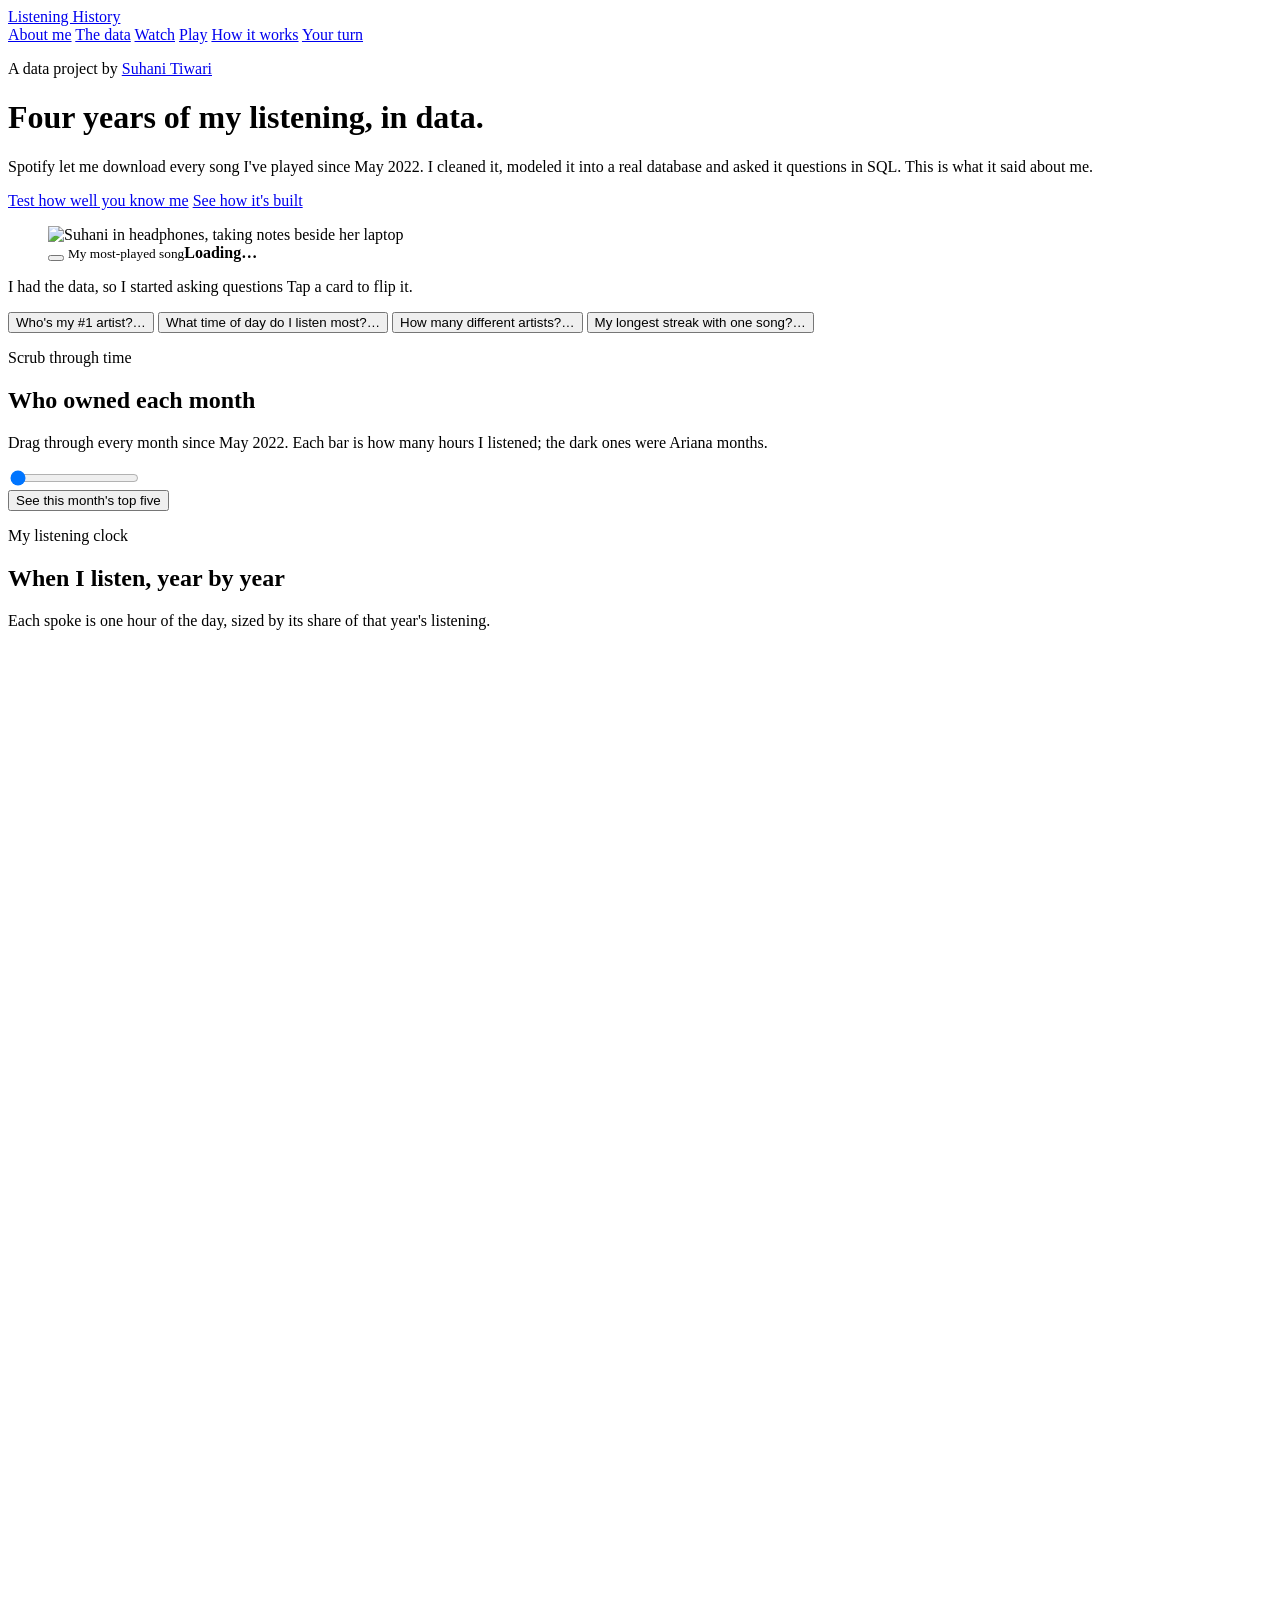
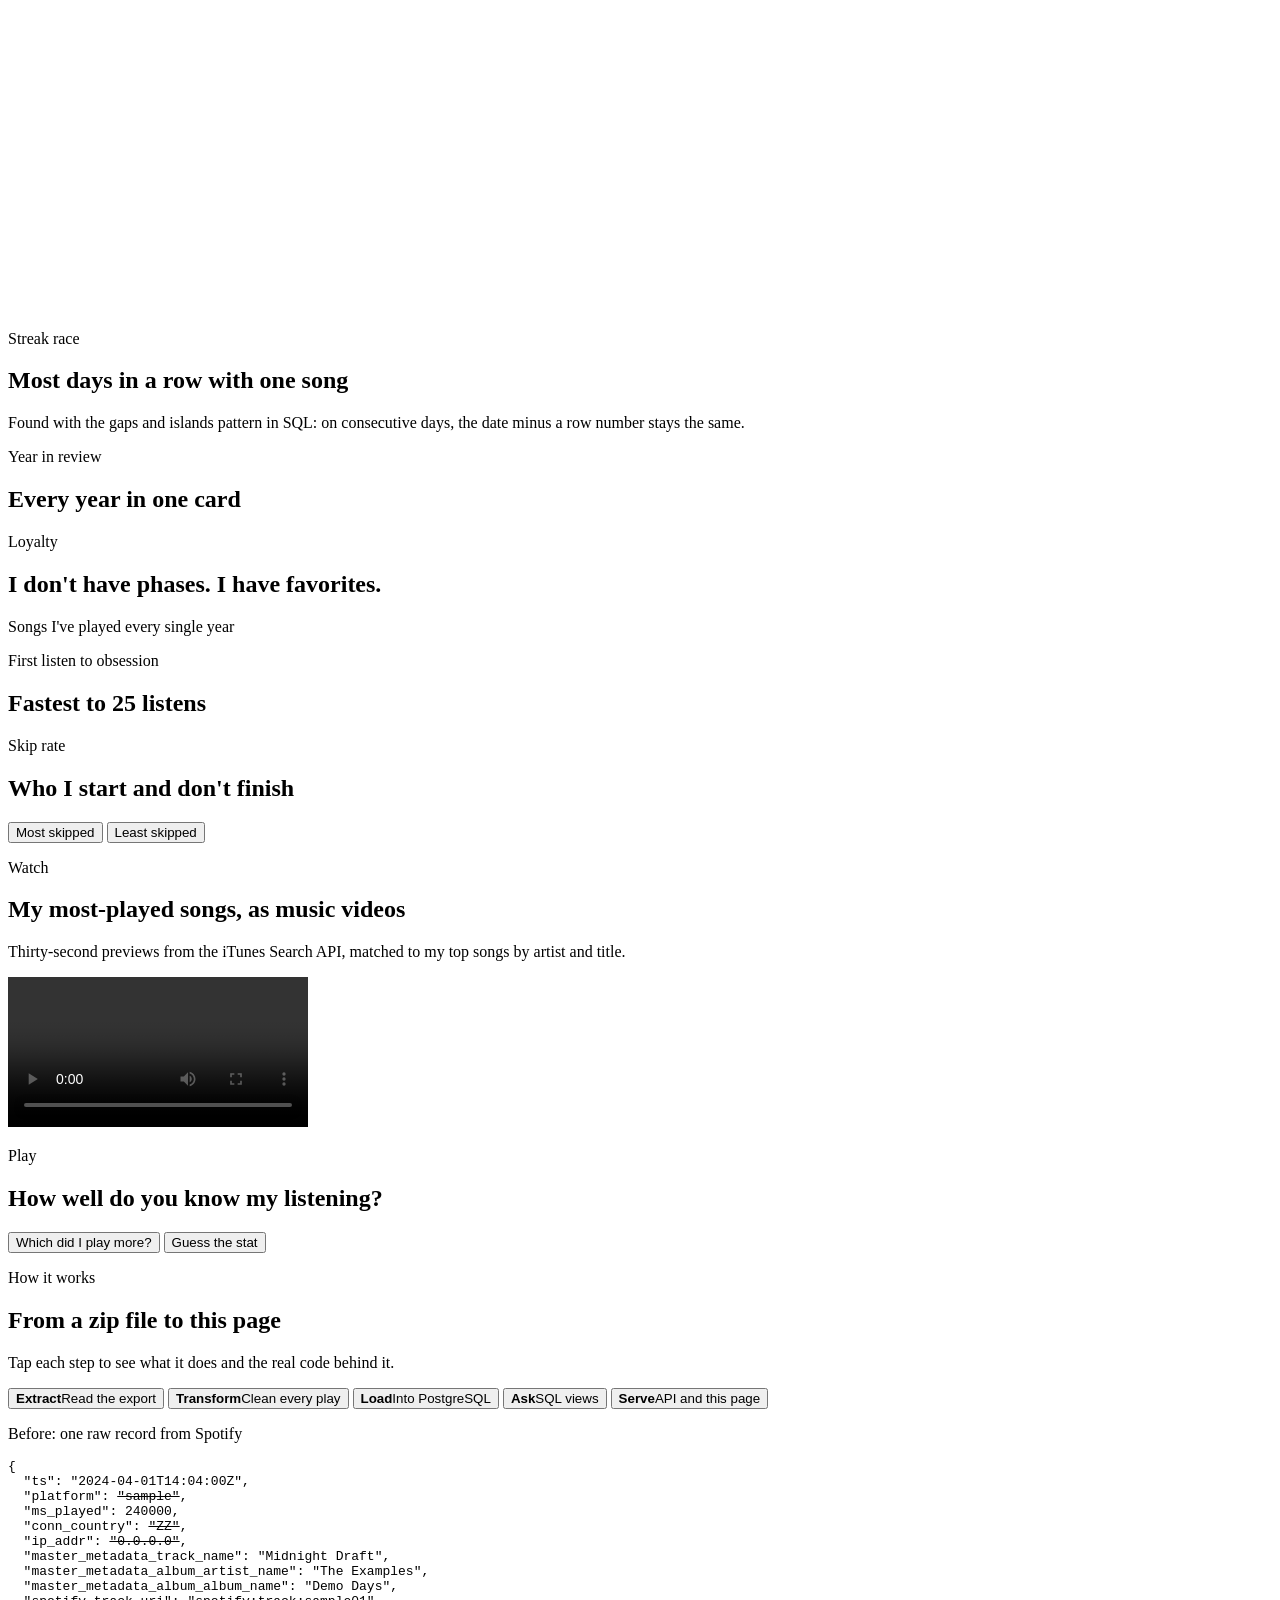
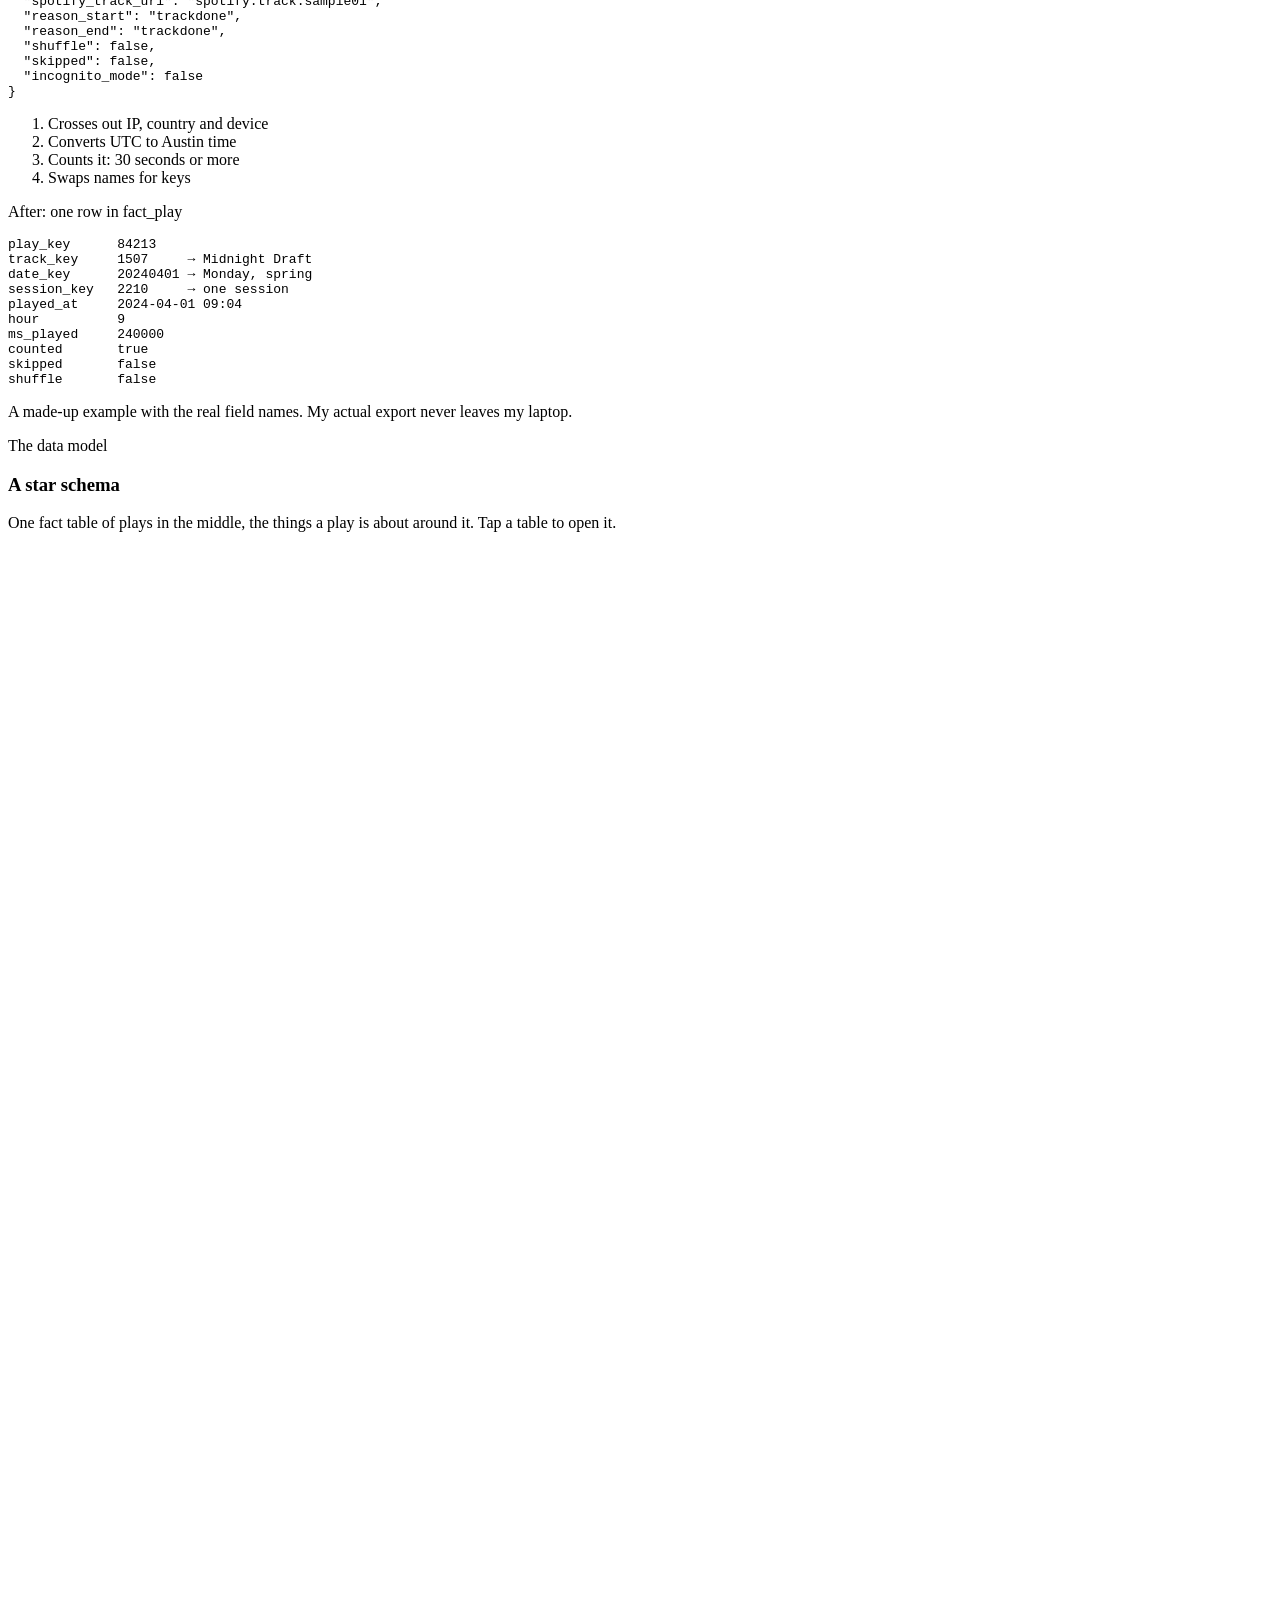
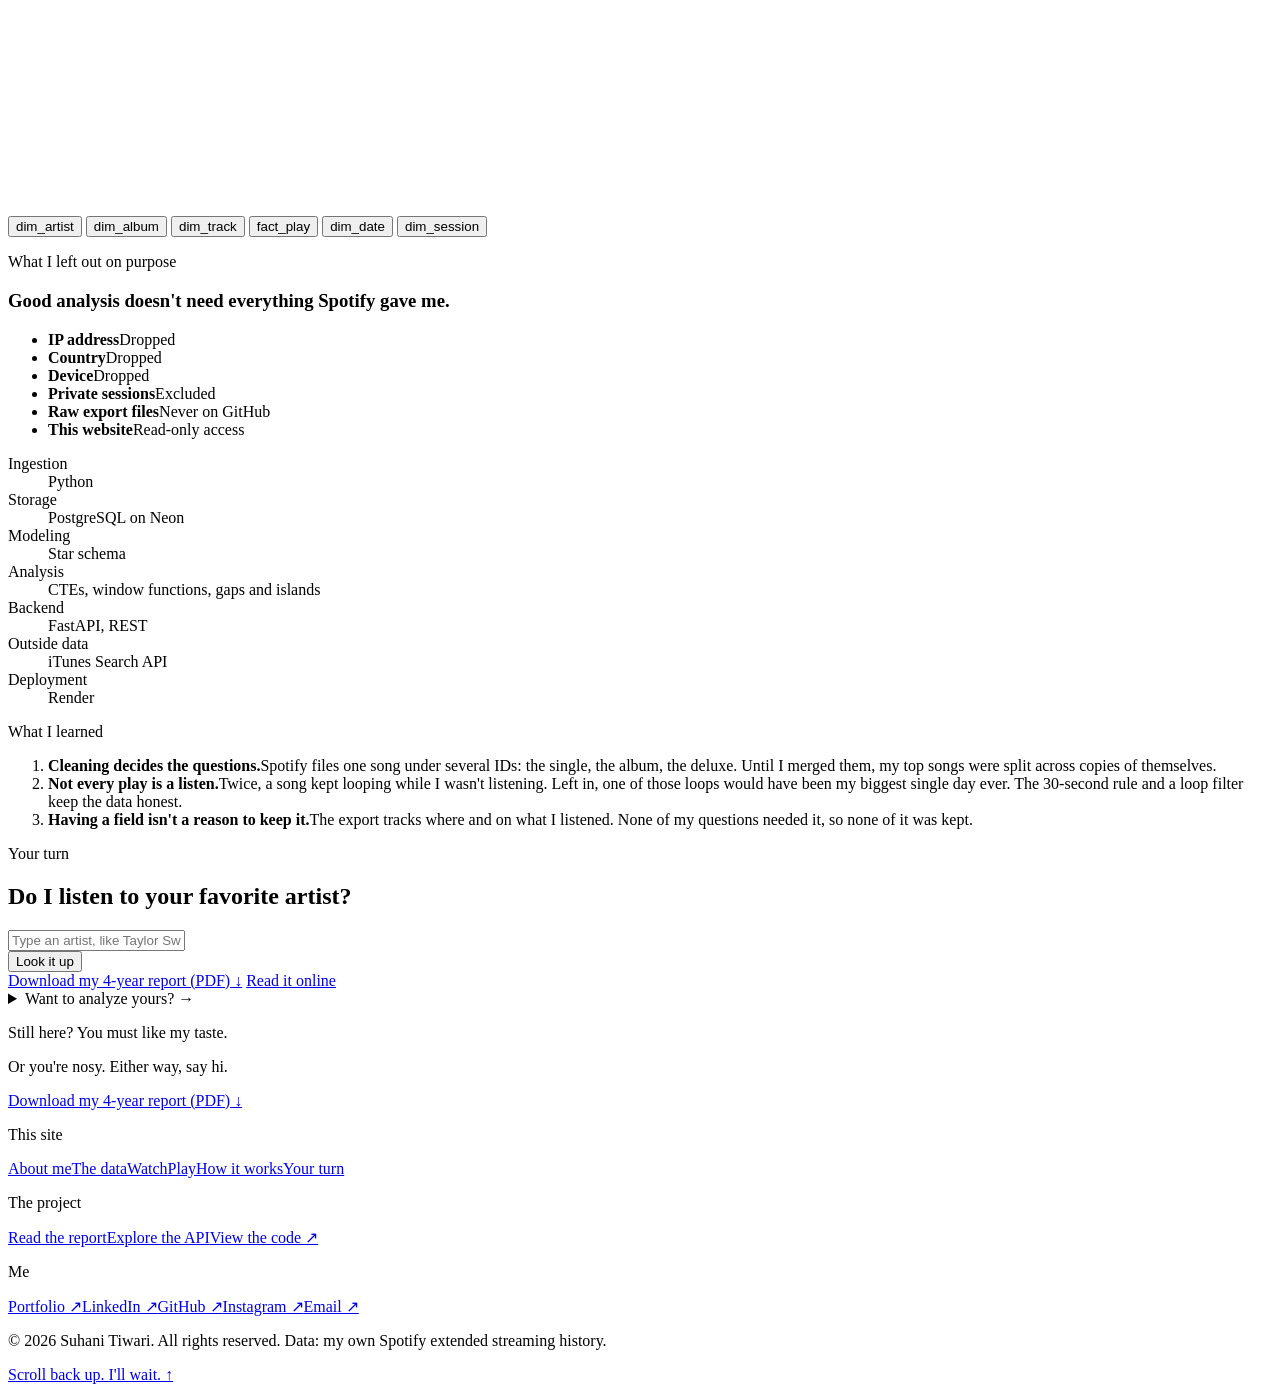
==== app/static/index.html @ 82d6e1ac "Deepest cherry colors across the site, report and share card; a loyalty section" ====
<!doctype html>
<html lang="en">
<head>
    <meta charset="utf-8">
    <meta name="viewport" content="width=device-width, initial-scale=1">
    <title>Listening History | Suhani Tiwari</title>
    <meta name="description" content="Four years of my Spotify listening, run through an ETL pipeline into a PostgreSQL star schema and explored with SQL.">
    <meta name="theme-color" content="#22090F">
    <meta name="author" content="Suhani Tiwari">
    <meta property="og:type" content="website">
    <meta property="og:title" content="Four years of my listening, in data | Suhani Tiwari">
    <meta property="og:description" content="182,293 Spotify records, cleaned in Python, modeled into PostgreSQL and asked questions in SQL. Guess my stats, watch my top songs and see if I listen to your favorite artist.">
    <meta property="og:url" content="https://listening-history.onrender.com/">
    <meta property="og:image" content="https://listening-history.onrender.com/static/share-card.jpg">
    <meta property="og:image:width" content="1200">
    <meta property="og:image:height" content="630">
    <meta name="twitter:card" content="summary_large_image">
    <meta name="twitter:image" content="https://listening-history.onrender.com/static/share-card.jpg">
    <meta name="copyright" content="© 2026 Suhani Tiwari. All rights reserved.">
    <link rel="icon" href="data:image/svg+xml,<svg xmlns='http://www.w3.org/2000/svg' viewBox='0 0 100 100'><circle cx='50' cy='50' r='48' fill='%23D65478'/><circle cx='50' cy='50' r='14' fill='%2322090F'/></svg>">
    <link rel="stylesheet" href="/static/styles.css?v=22">
</head>
<body>

<nav class="topnav" aria-label="Sections">
    <div class="topnav-in">
        <a class="brand" href="#top">Listening History</a>
        <div class="topnav-links">
            <a href="/about">About me</a>
            <a href="#data">The data</a>
            <a href="#watch">Watch</a>
            <a href="#play">Play</a>
            <a href="#method">How it works</a>
            <a class="topnav-cta" href="#your-turn">Your turn</a>
        </div>
    </div>
</nav>

<main class="page" id="top">

    <!-- HELLO -->
    <header class="hero">
        <div class="hero-text">
            <p class="eyebrow">A data project by <a href="https://suhanitiwari.com">Suhani Tiwari</a></p>
            <h1>Four years of my listening, in data.</h1>
            <p class="lede">Spotify let me download every song I've played since May 2022. I cleaned it, modeled it into a real database and asked it questions in SQL. This is what it said about me.</p>
            <div class="hero-actions">
                <a class="pill solid" href="#play">Test how well you know me</a>
                <a class="pill" href="#method">See how it's built</a>
            </div>
        </div>
        <figure class="hero-photo">
            <img src="/static/suhani.jpg?v=3" width="800" height="1000" alt="Suhani in headphones, taking notes beside her laptop">
            <figcaption class="now-playing">
                <button type="button" class="play" id="heroPlay" aria-label="Play my most-played song"></button>
                <span><small>My most-played song</small><b id="heroSong">Loading…</b></span>
            </figcaption>
        </figure>
        <dl class="stats" id="stats"></dl>
    </header>

    <!-- ABOUT ME -->
    <section class="block about" id="questions" aria-label="Four questions">
        <div class="about-facts first">
            <p class="eyebrow">I had the data, so I started asking questions <span class="hint">Tap a card to flip it.</span></p>
            <div class="flips" id="flips">
                <button type="button" class="flip" aria-pressed="false"><span class="flip-front">Who's my #1 artist?</span><span class="flip-back" data-fact="artist">…</span></button>
                <button type="button" class="flip" aria-pressed="false"><span class="flip-front">What time of day do I listen most?</span><span class="flip-back" data-fact="hour">…</span></button>
                <button type="button" class="flip" aria-pressed="false"><span class="flip-front">How many different artists?</span><span class="flip-back" data-fact="artists">…</span></button>
                <button type="button" class="flip" aria-pressed="false"><span class="flip-front">My longest streak with one song?</span><span class="flip-back" data-fact="streak">…</span></button>
            </div>
        </div>
    </section>

    <!-- THE DATA -->
    <div id="data">
        <section class="block" aria-labelledby="t-time">
            <p class="eyebrow">Scrub through time</p>
            <h2 id="t-time">Who owned each month</h2>
            <p class="sub">Drag through every month since May 2022. Each bar is how many hours I listened; the dark ones were Ariana months.</p>
            <div class="bars" id="bars" aria-hidden="true"></div>
            <input type="range" id="monthSlider" class="slider" min="0" max="0" value="0" aria-label="Month">
            <article class="month-card" id="monthCard" aria-live="polite"></article>
            <button type="button" class="pill" id="openMonth">See this month's top five</button>
            <ol class="song-list" id="monthSongs" hidden></ol>
            <p class="takeaway" id="tk-months"></p>
        </section>

        <section class="block split" aria-labelledby="t-clock">
            <div>
                <p class="eyebrow">My listening clock</p>
                <h2 id="t-clock">When I listen, year by year</h2>
                <p class="sub">Each spoke is one hour of the day, sized by its share of that year's listening.</p>
                <div class="chips" id="yearChips" role="group" aria-label="Year"></div>
                <p class="callout" id="clockNote"></p>
                <p class="takeaway" id="tk-clock"></p>
            </div>
            <svg class="clock" id="clock" viewBox="-160 -160 320 320" role="img" aria-label="Listening by hour of day"></svg>
        </section>

        <section class="block" aria-labelledby="t-streak">
            <p class="eyebrow">Streak race</p>
            <h2 id="t-streak">Most days in a row with one song</h2>
            <p class="sub">Found with the gaps and islands pattern in SQL: on consecutive days, the date minus a row number stays the same.</p>
            <ol class="race" id="race"></ol>
            <p class="takeaway" id="tk-streaks"></p>
        </section>

        <section class="block" aria-labelledby="t-years">
            <p class="eyebrow">Year in review</p>
            <h2 id="t-years">Every year in one card</h2>
            <div class="years" id="years"></div>
            <p class="takeaway" id="tk-years"></p>
        </section>

        <section class="block" id="loyalty" aria-labelledby="t-loyal">
            <p class="eyebrow">Loyalty</p>
            <h2 id="t-loyal">I don't have phases. I have favorites.</h2>
            <div class="loyal-years" id="loyalYears"></div>
            <dl class="loyal-stats" id="loyalStats"></dl>
            <p class="eyebrow loyal-sub">Songs I've played every single year</p>
            <ol class="song-list loyal-songs" id="loyalSongs"></ol>
            <p class="takeaway" id="tk-loyal"></p>
        </section>

        <section class="block split two" aria-labelledby="t-obs">
            <div>
                <p class="eyebrow">First listen to obsession</p>
                <h2 id="t-obs">Fastest to 25 listens</h2>
                <ol class="song-list" id="obsessions"></ol>
                <p class="takeaway" id="tk-obs"></p>
            </div>
            <div>
                <p class="eyebrow">Skip rate</p>
                <h2>Who I start and don't finish</h2>
                <div class="chips" role="group" aria-label="Skip list">
                    <button type="button" class="chip" data-skip="most" aria-pressed="true">Most skipped</button>
                    <button type="button" class="chip" data-skip="least" aria-pressed="false">Least skipped</button>
                </div>
                <ol class="skip-list" id="skips"></ol>
                <p class="takeaway" id="tk-skips"></p>
            </div>
        </section>
    </div>

    <!-- WATCH -->
    <section class="block" id="watch" aria-labelledby="t-watch">
        <p class="eyebrow">Watch</p>
        <h2 id="t-watch">My most-played songs, as music videos</h2>
        <p class="sub">Thirty-second previews from the iTunes Search API, matched to my top songs by artist and title.</p>
        <div class="watch">
            <div class="screen">
                <video id="screen" playsinline controls preload="none"></video>
                <p class="screen-cap" id="screenCap"></p>
            </div>
            <ol class="reel" id="reel"></ol>
        </div>
    </section>

    <!-- PLAY -->
    <section class="block" id="play" aria-labelledby="t-game">
        <p class="eyebrow">Play</p>
        <h2 id="t-game">How well do you know my listening?</h2>
        <div class="chips" role="tablist" aria-label="Games">
            <button type="button" class="chip" role="tab" data-game="more" aria-pressed="true">Which did I play more?</button>
            <button type="button" class="chip" role="tab" data-game="stat" aria-pressed="false">Guess the stat</button>
        </div>
        <div class="game" id="more"></div>
        <div class="game" id="game" hidden></div>
    </section>

    <!-- METHOD -->
    <section class="block" id="method" aria-labelledby="t-how">
        <p class="eyebrow">How it works</p>
        <h2 id="t-how">From a zip file to this page</h2>
        <p class="sub">Tap each step to see what it does and the real code behind it.</p>
        <div class="steps" role="tablist" aria-label="Pipeline steps" id="steps">
            <button type="button" role="tab" aria-selected="true" data-step="0"><b>Extract</b><span>Read the export</span></button>
            <button type="button" role="tab" aria-selected="false" data-step="1"><b>Transform</b><span>Clean every play</span></button>
            <button type="button" role="tab" aria-selected="false" data-step="2"><b>Load</b><span>Into PostgreSQL</span></button>
            <button type="button" role="tab" aria-selected="false" data-step="3"><b>Ask</b><span>SQL views</span></button>
            <button type="button" role="tab" aria-selected="false" data-step="4"><b>Serve</b><span>API and this page</span></button>
        </div>
        <div class="step-panel" id="stepPanel" role="tabpanel" aria-live="polite"></div>

        <div class="transform">
            <div>
                <p class="eyebrow">Before: one raw record from Spotify</p>
<pre class="code raw">{
  "ts": "2024-04-01T14:04:00Z",
  "platform": <s>"sample"</s>,
  "ms_played": 240000,
  "conn_country": <s>"ZZ"</s>,
  "ip_addr": <s>"0.0.0.0"</s>,
  "master_metadata_track_name": "Midnight Draft",
  "master_metadata_album_artist_name": "The Examples",
  "master_metadata_album_album_name": "Demo Days",
  "spotify_track_uri": "spotify:track:sample01",
  "reason_start": "trackdone",
  "reason_end": "trackdone",
  "shuffle": false,
  "skipped": false,
  "incognito_mode": false
}</pre>
            </div>
            <ol class="transform-steps" aria-label="What the pipeline does to it">
                <li>Crosses out IP, country and device</li>
                <li>Converts UTC to Austin time</li>
                <li>Counts it: 30 seconds or more</li>
                <li>Swaps names for keys</li>
            </ol>
            <div>
                <p class="eyebrow">After: one row in fact_play</p>
<pre class="code clean">play_key      84213
track_key     1507     <span class="c">→ Midnight Draft</span>
date_key      20240401 <span class="c">→ Monday, spring</span>
session_key   2210     <span class="c">→ one session</span>
played_at     2024-04-01 09:04
hour          9
ms_played     240000
counted       true
skipped       false
shuffle       false</pre>
                <p class="hint-line">A made-up example with the real field names. My actual export never leaves my laptop.</p>
            </div>
        </div>

        <div class="schema-wrap">
            <div>
                <p class="eyebrow">The data model</p>
                <h3 class="h3">A star schema</h3>
                <p class="sub">One fact table of plays in the middle, the things a play is about around it. Tap a table to open it.</p>
                <div class="table-detail" id="tableDetail" aria-live="polite"></div>
            </div>
            <div class="schema" id="schema">
                <svg class="schema-lines" viewBox="0 0 100 100" preserveAspectRatio="none" aria-hidden="true">
                    <line x1="50" y1="50" x2="16" y2="14"/><line x1="50" y1="50" x2="84" y2="14"/>
                    <line x1="50" y1="50" x2="16" y2="86"/><line x1="50" y1="50" x2="84" y2="86"/><line x1="50" y1="50" x2="50" y2="8"/>
                </svg>
                <button type="button" class="tbl" style="left:16%;top:14%" data-t="dim_artist">dim_artist</button>
                <button type="button" class="tbl" style="left:50%;top:8%" data-t="dim_album">dim_album</button>
                <button type="button" class="tbl" style="left:84%;top:14%" data-t="dim_track">dim_track</button>
                <button type="button" class="tbl fact" style="left:50%;top:50%" data-t="fact_play" aria-pressed="true">fact_play</button>
                <button type="button" class="tbl" style="left:16%;top:86%" data-t="dim_date">dim_date</button>
                <button type="button" class="tbl" style="left:84%;top:86%" data-t="dim_session">dim_session</button>
            </div>
        </div>

        <div class="privacy-block">
            <div>
                <p class="eyebrow">What I left out on purpose</p>
                <h3 class="h3">Good analysis doesn't need everything Spotify gave me.</h3>
            </div>
            <ul class="privacy-list">
                <li><b>IP address</b><span>Dropped</span></li>
                <li><b>Country</b><span>Dropped</span></li>
                <li><b>Device</b><span>Dropped</span></li>
                <li><b>Private sessions</b><span>Excluded</span></li>
                <li><b>Raw export files</b><span>Never on GitHub</span></li>
                <li><b>This website</b><span>Read-only access</span></li>
            </ul>
        </div>
        <dl class="stack-grid" aria-label="Built with">
            <div><dt>Ingestion</dt><dd>Python</dd></div>
            <div><dt>Storage</dt><dd>PostgreSQL on Neon</dd></div>
            <div><dt>Modeling</dt><dd>Star schema</dd></div>
            <div><dt>Analysis</dt><dd>CTEs, window functions, gaps and islands</dd></div>
            <div><dt>Backend</dt><dd>FastAPI, REST</dd></div>
            <div><dt>Outside data</dt><dd>iTunes Search API</dd></div>
            <div><dt>Deployment</dt><dd>Render</dd></div>
        </dl>

        <div class="learned">
            <p class="eyebrow">What I learned</p>
            <ol>
                <li><b>Cleaning decides the questions.</b><span>Spotify files one song under several IDs: the single, the album, the deluxe. Until I merged them, my top songs were split across copies of themselves.</span></li>
                <li><b>Not every play is a listen.</b><span>Twice, a song kept looping while I wasn't listening. Left in, one of those loops would have been my biggest single day ever. The 30-second rule and a loop filter keep the data honest.</span></li>
                <li><b>Having a field isn't a reason to keep it.</b><span>The export tracks where and on what I listened. None of my questions needed it, so none of it was kept.</span></li>
            </ol>
        </div>
    </section>

    <!-- YOUR TURN -->
    <section class="block" id="your-turn" aria-labelledby="t-turn">
        <p class="eyebrow">Your turn</p>
        <h2 id="t-turn">Do I listen to your favorite artist?</h2>
        <form class="search" id="artistForm" autocomplete="off">
            <div class="search-box">
                <input type="text" id="artistInput" placeholder="Type an artist, like Taylor Swift" aria-label="Artist name" minlength="2" maxlength="80" required
                       role="combobox" aria-autocomplete="list" aria-expanded="false" aria-controls="artistSuggest">
                <ul class="suggest" id="artistSuggest" role="listbox" hidden></ul>
            </div>
            <button type="submit" class="pill solid">Look it up</button>
        </form>
        <div class="artist-card" id="artistCard" aria-live="polite" hidden></div>

        <div class="cta one">
            <div class="turn-end">
                <a class="pill solid" href="/report.pdf" download>Download my 4-year report (PDF) ↓</a>
                <a class="pill" href="/report">Read it online</a>
            </div>
            <details class="own-data">
                <summary>Want to analyze yours? →</summary>
                <ol class="cta-steps">
                    <li>Open your Spotify account's <b>Privacy</b> page.</li>
                    <li>Check <b>Extended streaming history</b> and request it.</li>
                    <li>Confirm the email. It can take up to 30 days to arrive.</li>
                </ol>
                <a class="pill solid" href="https://www.spotify.com/account/privacy/" target="_blank" rel="noopener">Request my Spotify data ↗</a>
            </details>
        </div>
    </section>

</main>
<footer class="site-foot">
    <div class="site-foot-in">
        <div class="foot-lead">
            <p class="foot-title">Still here? You must like my taste.</p>
            <p class="foot-sub">Or you're nosy. Either way, say hi.</p>
            <a class="pill foot-report" href="/report.pdf" download>Download my 4-year report (PDF) ↓</a>
        </div>
        <nav class="foot-cols" aria-label="Footer">
            <div>
                <p class="foot-h">This site</p>
                <a href="/about">About me</a><a href="#data">The data</a><a href="#watch">Watch</a><a href="#play">Play</a><a href="#method">How it works</a><a href="#your-turn">Your turn</a>
            </div>
            <div>
                <p class="foot-h">The project</p>
                <a href="/report">Read the report</a><a href="/api/docs">Explore the API</a><a href="https://github.com/suhxnitiwari/listening-history" target="_blank" rel="noopener">View the code ↗</a>
            </div>
            <div>
                <p class="foot-h">Me</p>
                <a href="https://suhanitiwari.com">Portfolio ↗</a><a href="https://www.linkedin.com/in/suhxnitiwari/" target="_blank" rel="noopener">LinkedIn ↗</a><a href="https://github.com/suhxnitiwari" target="_blank" rel="noopener">GitHub ↗</a><a href="https://www.instagram.com/suhxnitiwari/" target="_blank" rel="noopener">Instagram ↗</a><a href="mailto:suhxnitiwari@gmail.com">Email ↗</a>
            </div>
        </nav>
        <div class="foot-small">
            <p>© 2026 Suhani Tiwari. All rights reserved. Data: my own Spotify extended streaming history.</p>
            <a href="#top">Scroll back up. I'll wait. ↑</a>
        </div>
    </div>
</footer>
<audio id="player" preload="none"></audio>
<script src="/static/app.js?v=16"></script>
</body>
</html>
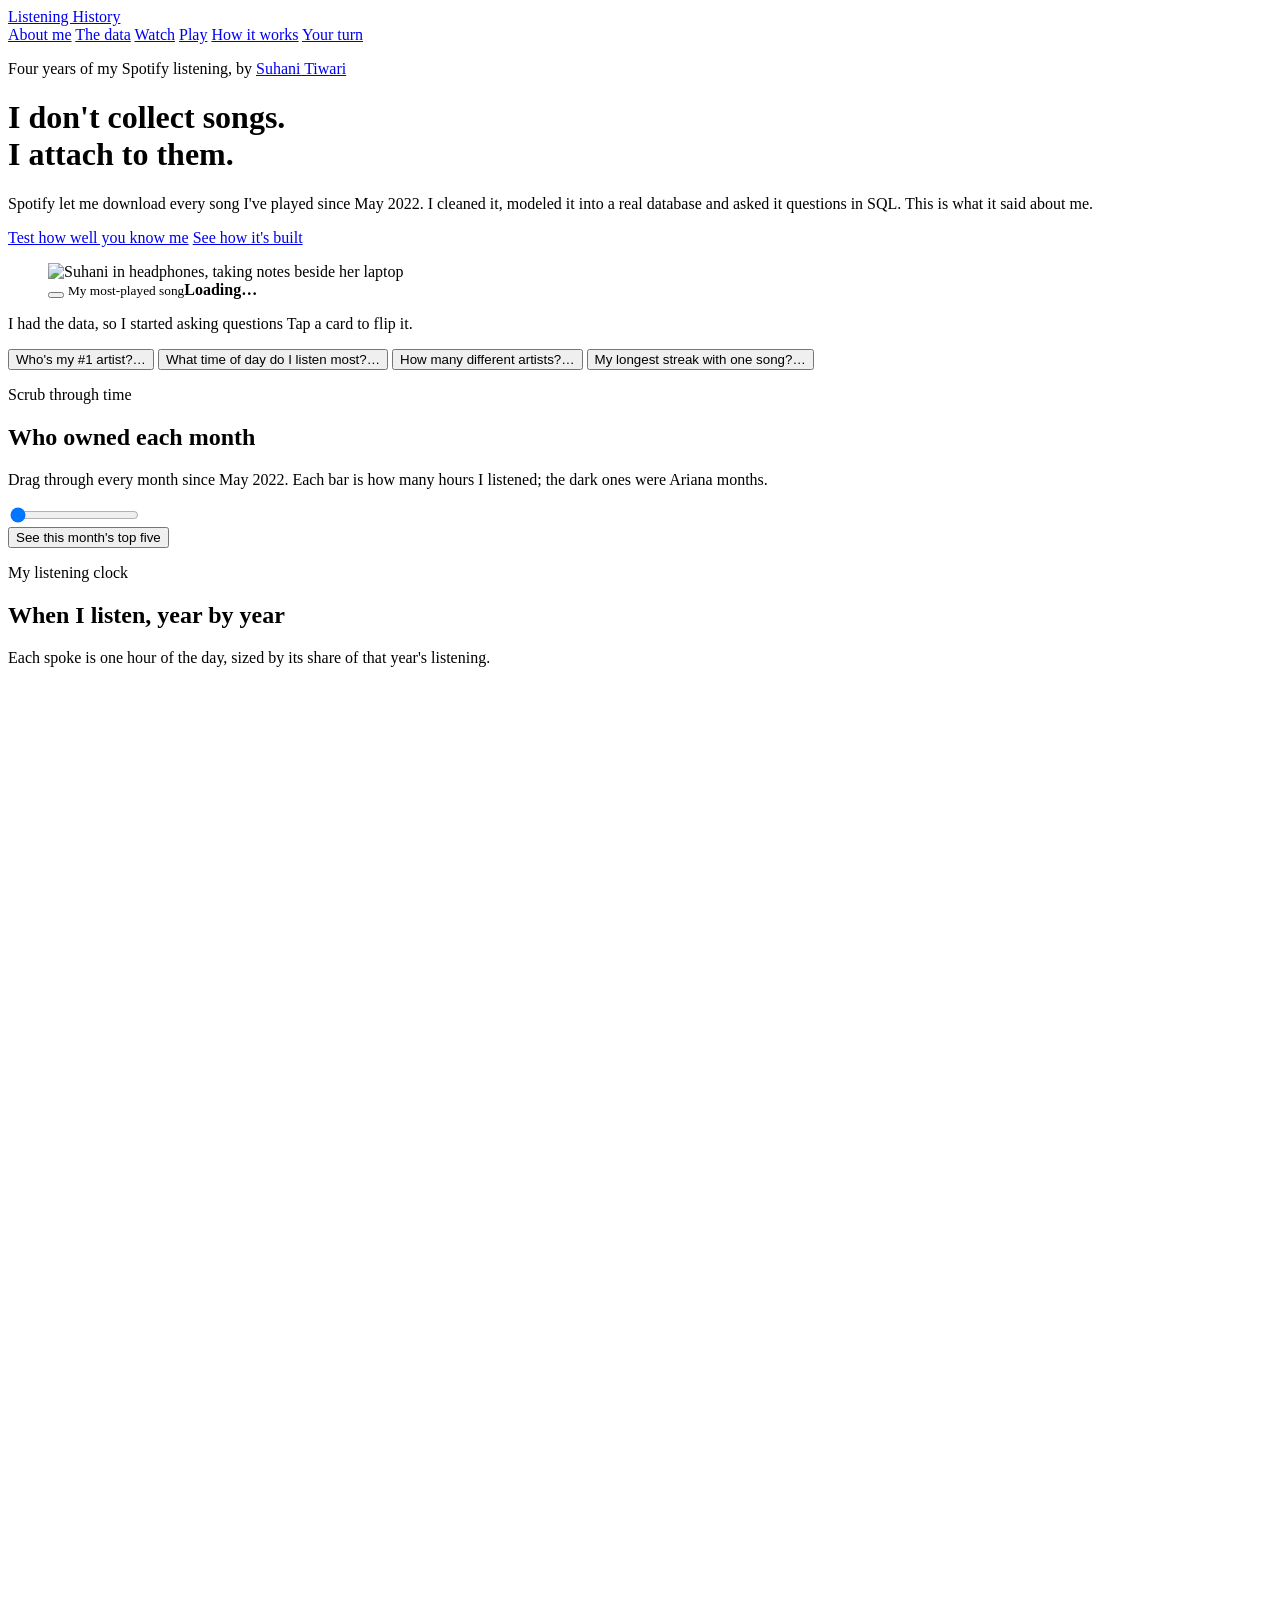
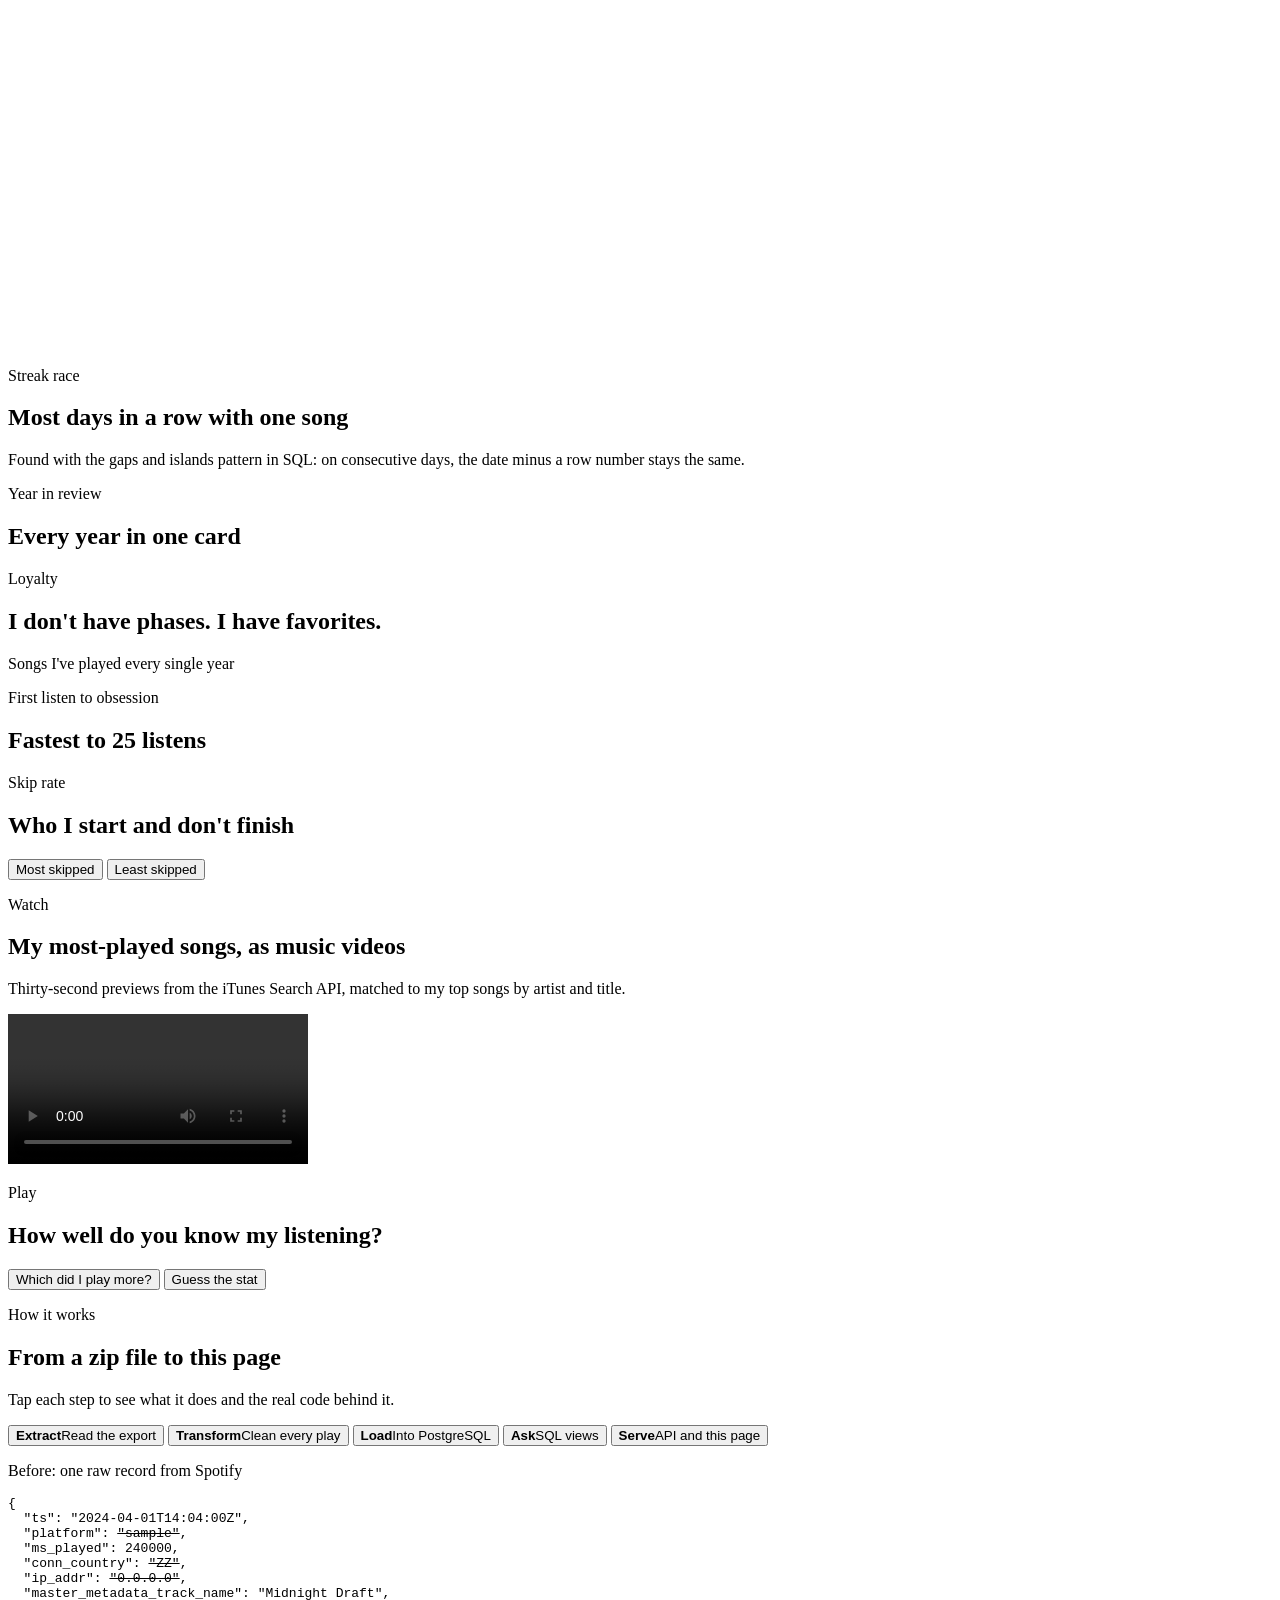
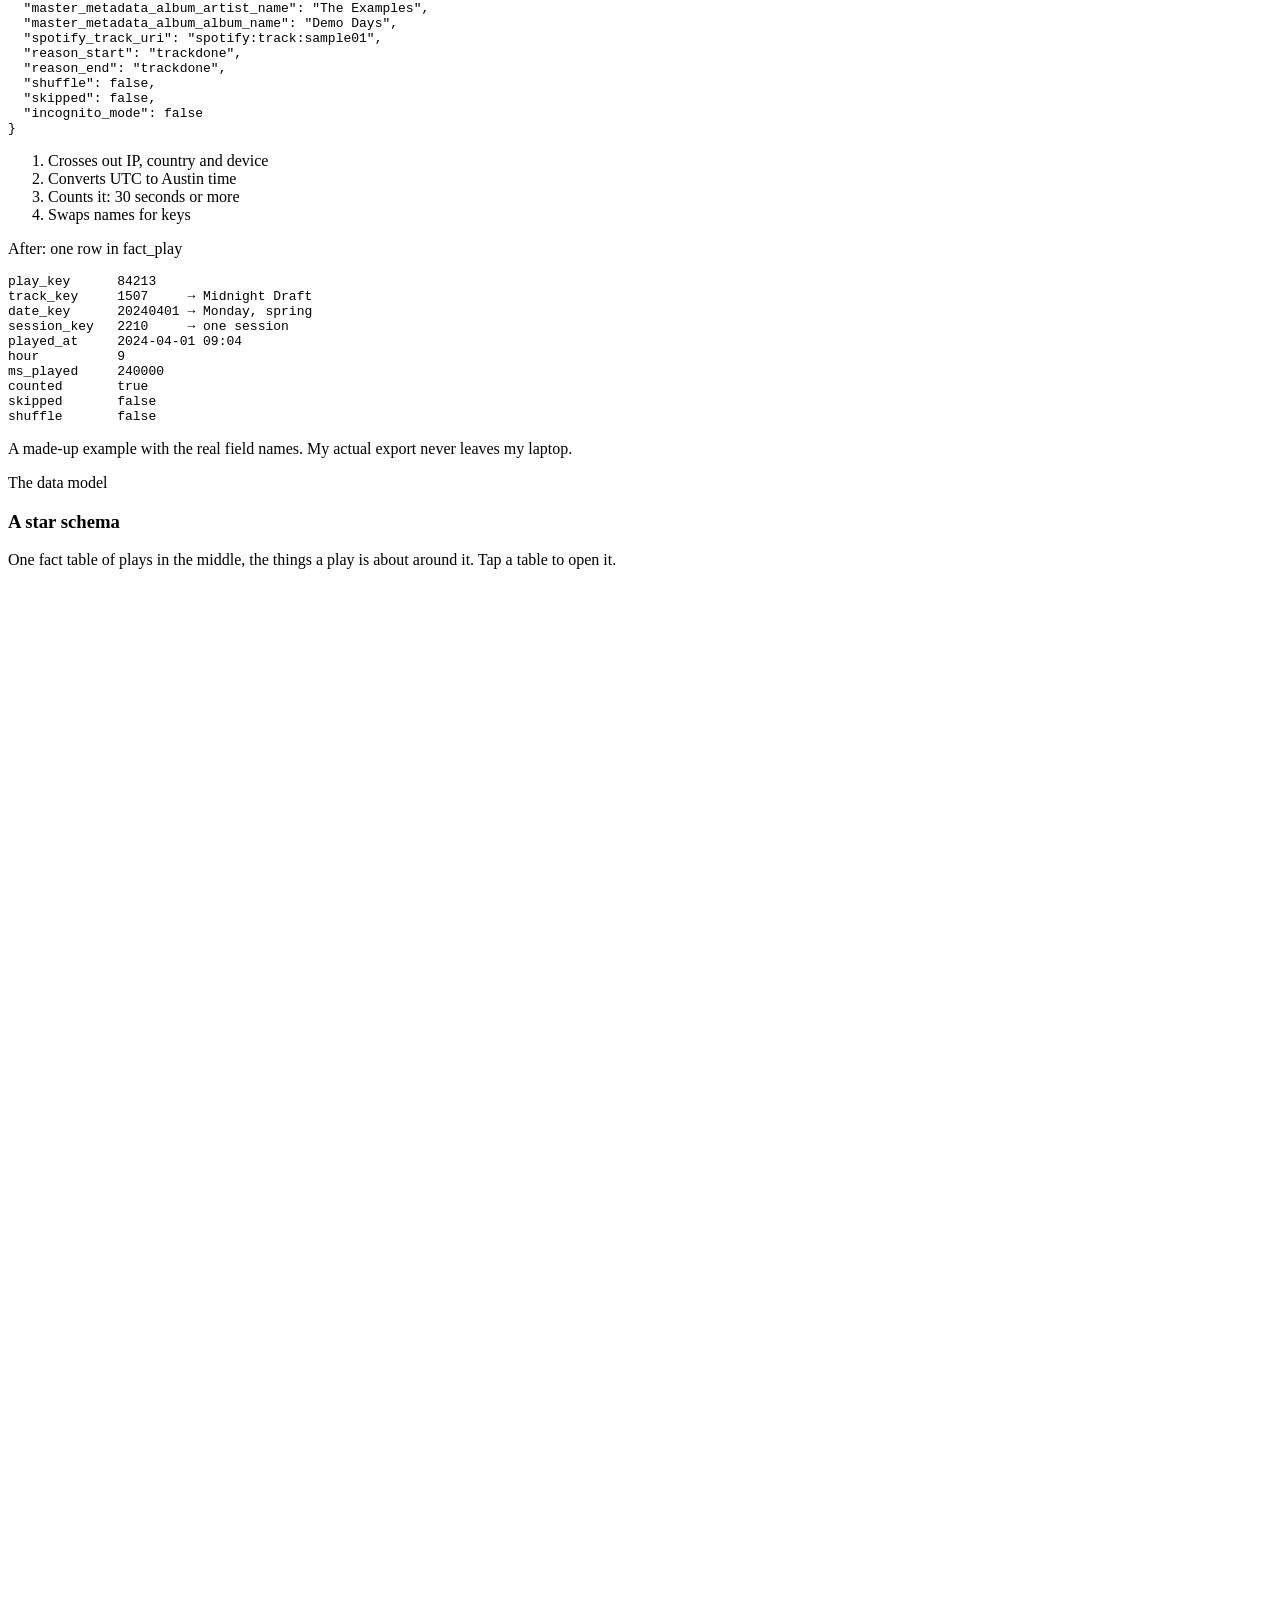
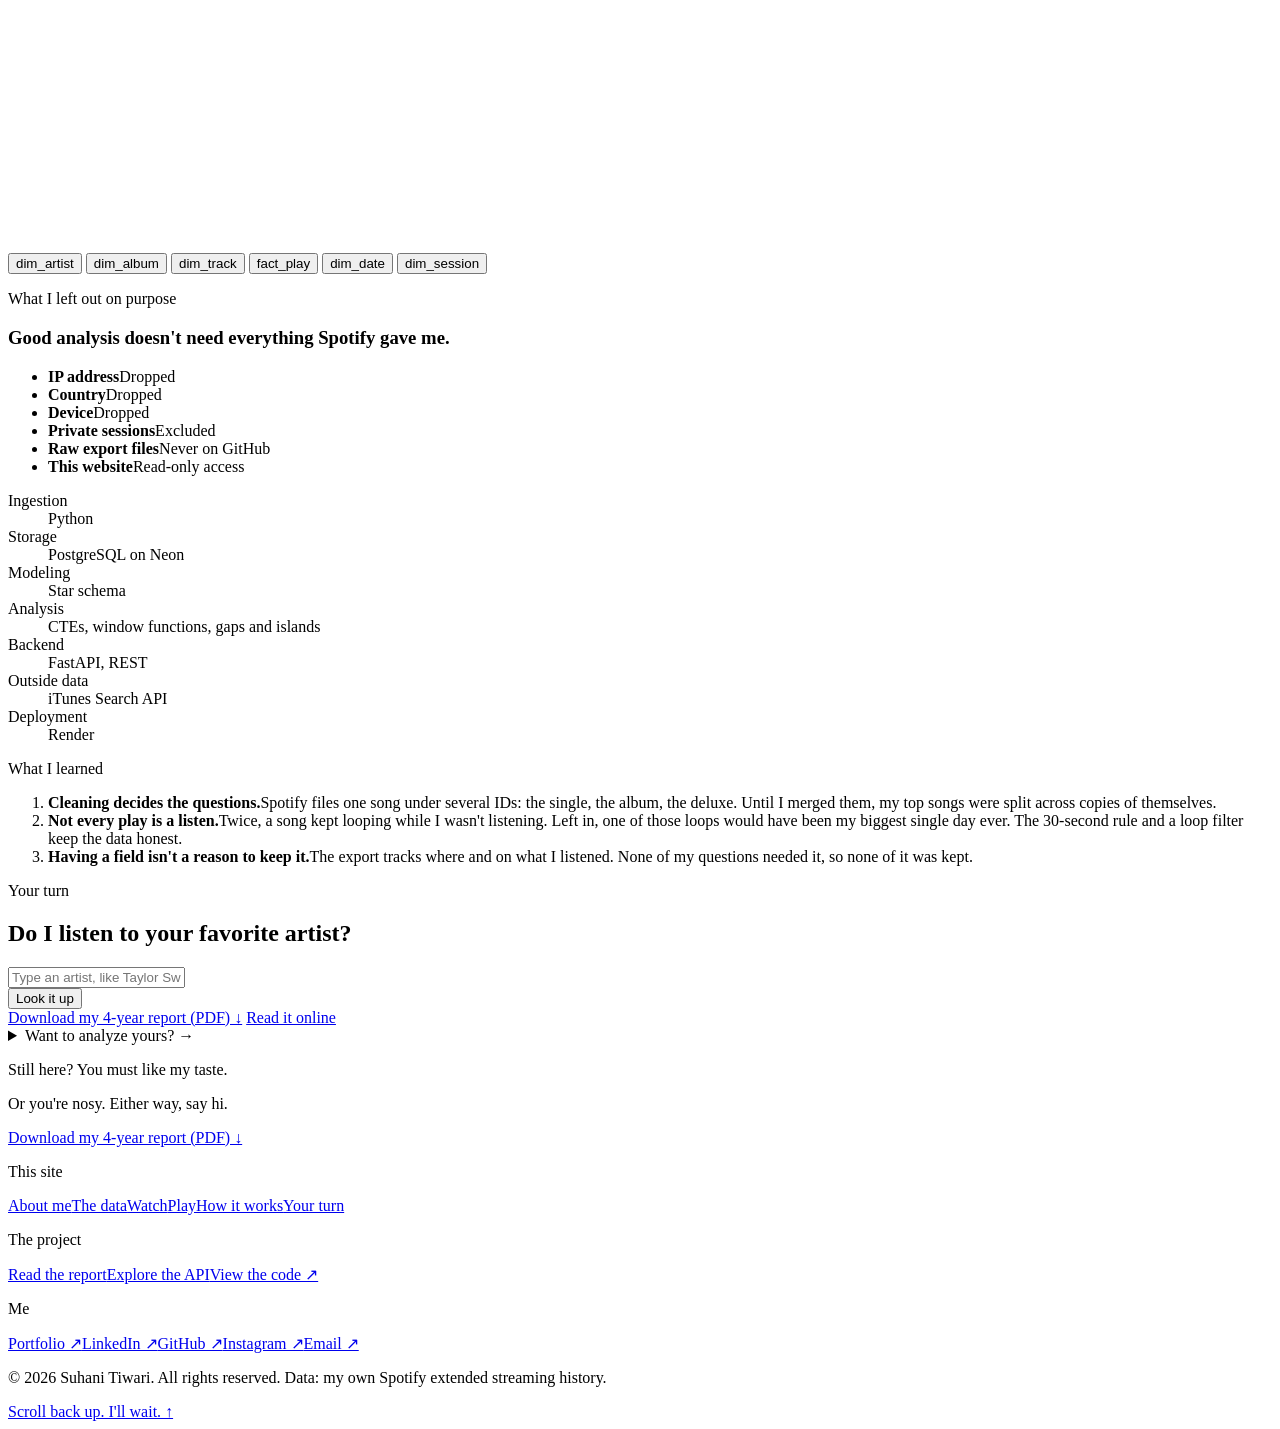
==== commit 783b7b4e: "Headline: I don't collect songs. I attach to them." ====
--- a/app/static/index.html
+++ b/app/static/index.html
@@ -8,7 +8,7 @@
     <meta name="theme-color" content="#22090F">
     <meta name="author" content="Suhani Tiwari">
     <meta property="og:type" content="website">
-    <meta property="og:title" content="Four years of my listening, in data | Suhani Tiwari">
+    <meta property="og:title" content="I don't collect songs. I attach to them. | Suhani Tiwari">
     <meta property="og:description" content="182,293 Spotify records, cleaned in Python, modeled into PostgreSQL and asked questions in SQL. Guess my stats, watch my top songs and see if I listen to your favorite artist.">
     <meta property="og:url" content="https://listening-history.onrender.com/">
     <meta property="og:image" content="https://listening-history.onrender.com/static/share-card.jpg">
@@ -41,8 +41,8 @@
     <!-- HELLO -->
     <header class="hero">
         <div class="hero-text">
-            <p class="eyebrow">A data project by <a href="https://suhanitiwari.com">Suhani Tiwari</a></p>
-            <h1>Four years of my listening, in data.</h1>
+            <p class="eyebrow">Four years of my Spotify listening, by <a href="/about">Suhani Tiwari</a></p>
+            <h1>I don't collect songs.<br>I attach to them.</h1>
             <p class="lede">Spotify let me download every song I've played since May 2022. I cleaned it, modeled it into a real database and asked it questions in SQL. This is what it said about me.</p>
             <div class="hero-actions">
                 <a class="pill solid" href="#play">Test how well you know me</a>
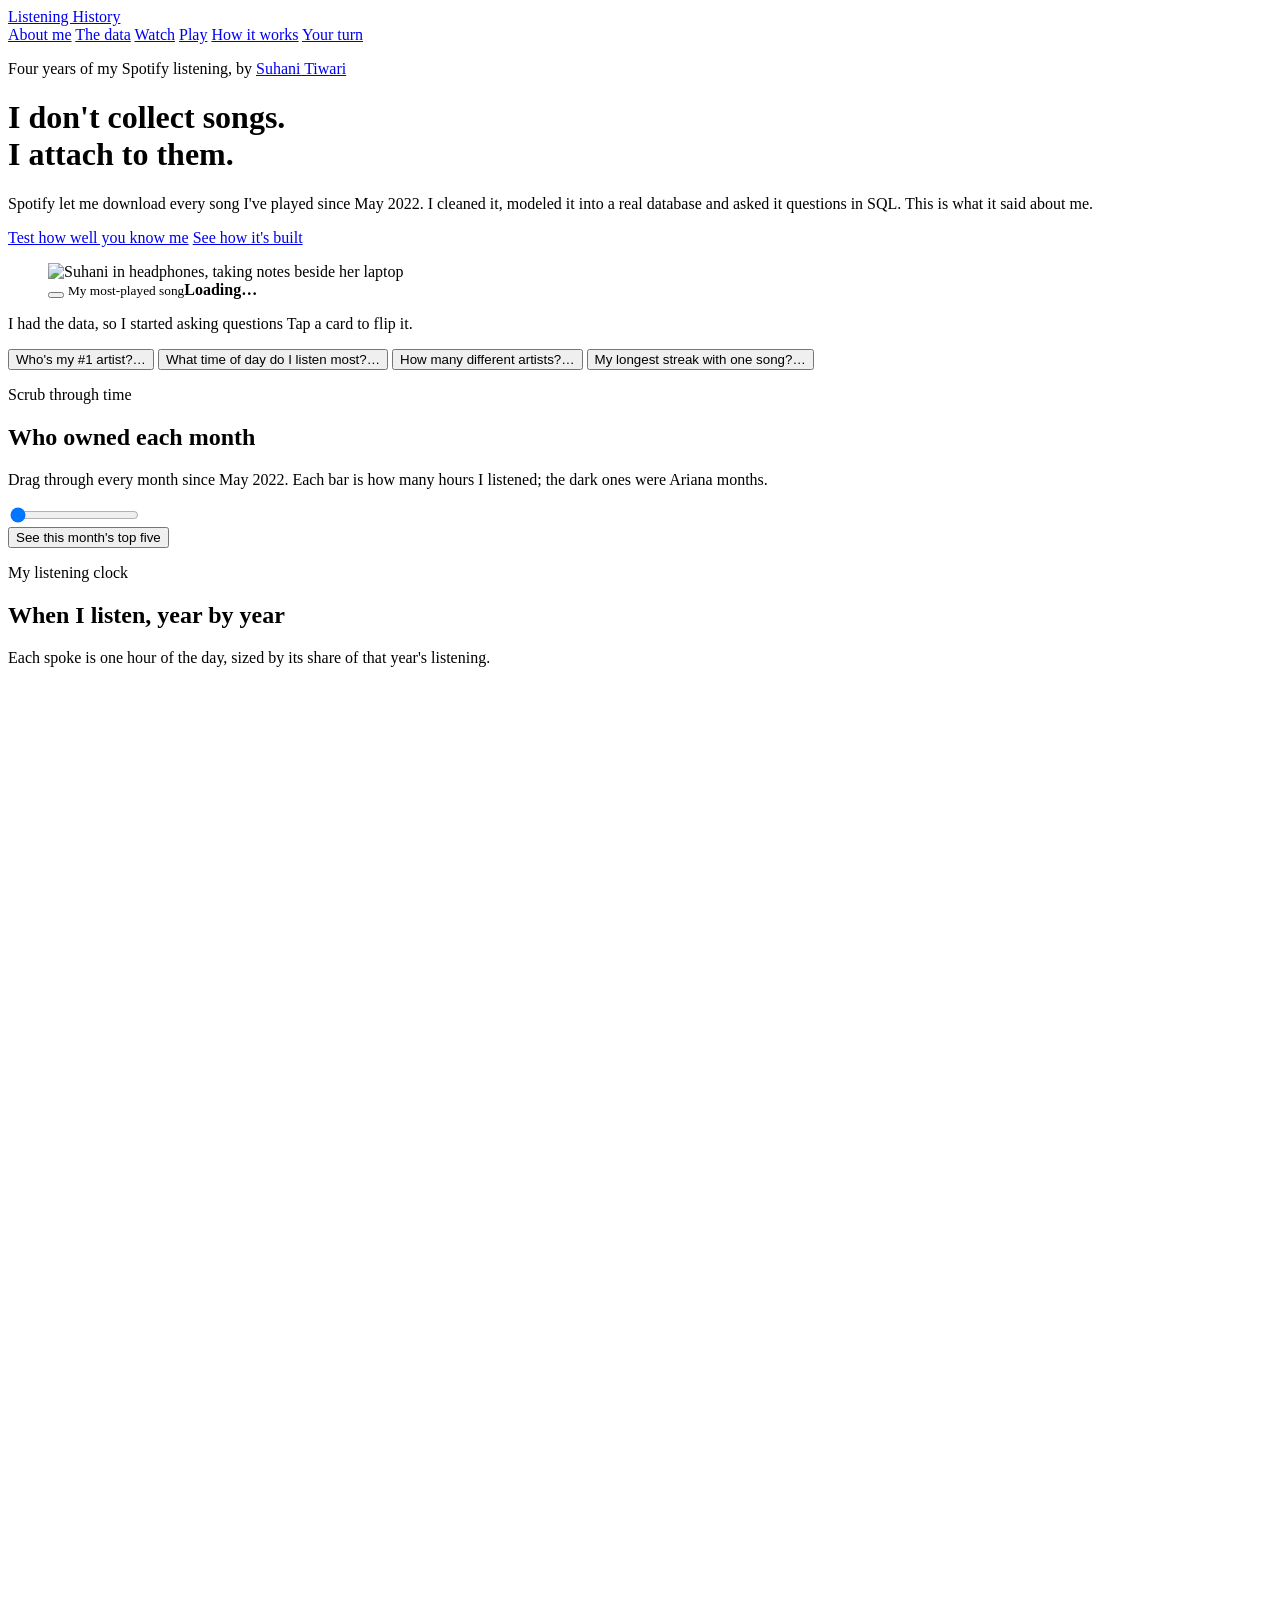
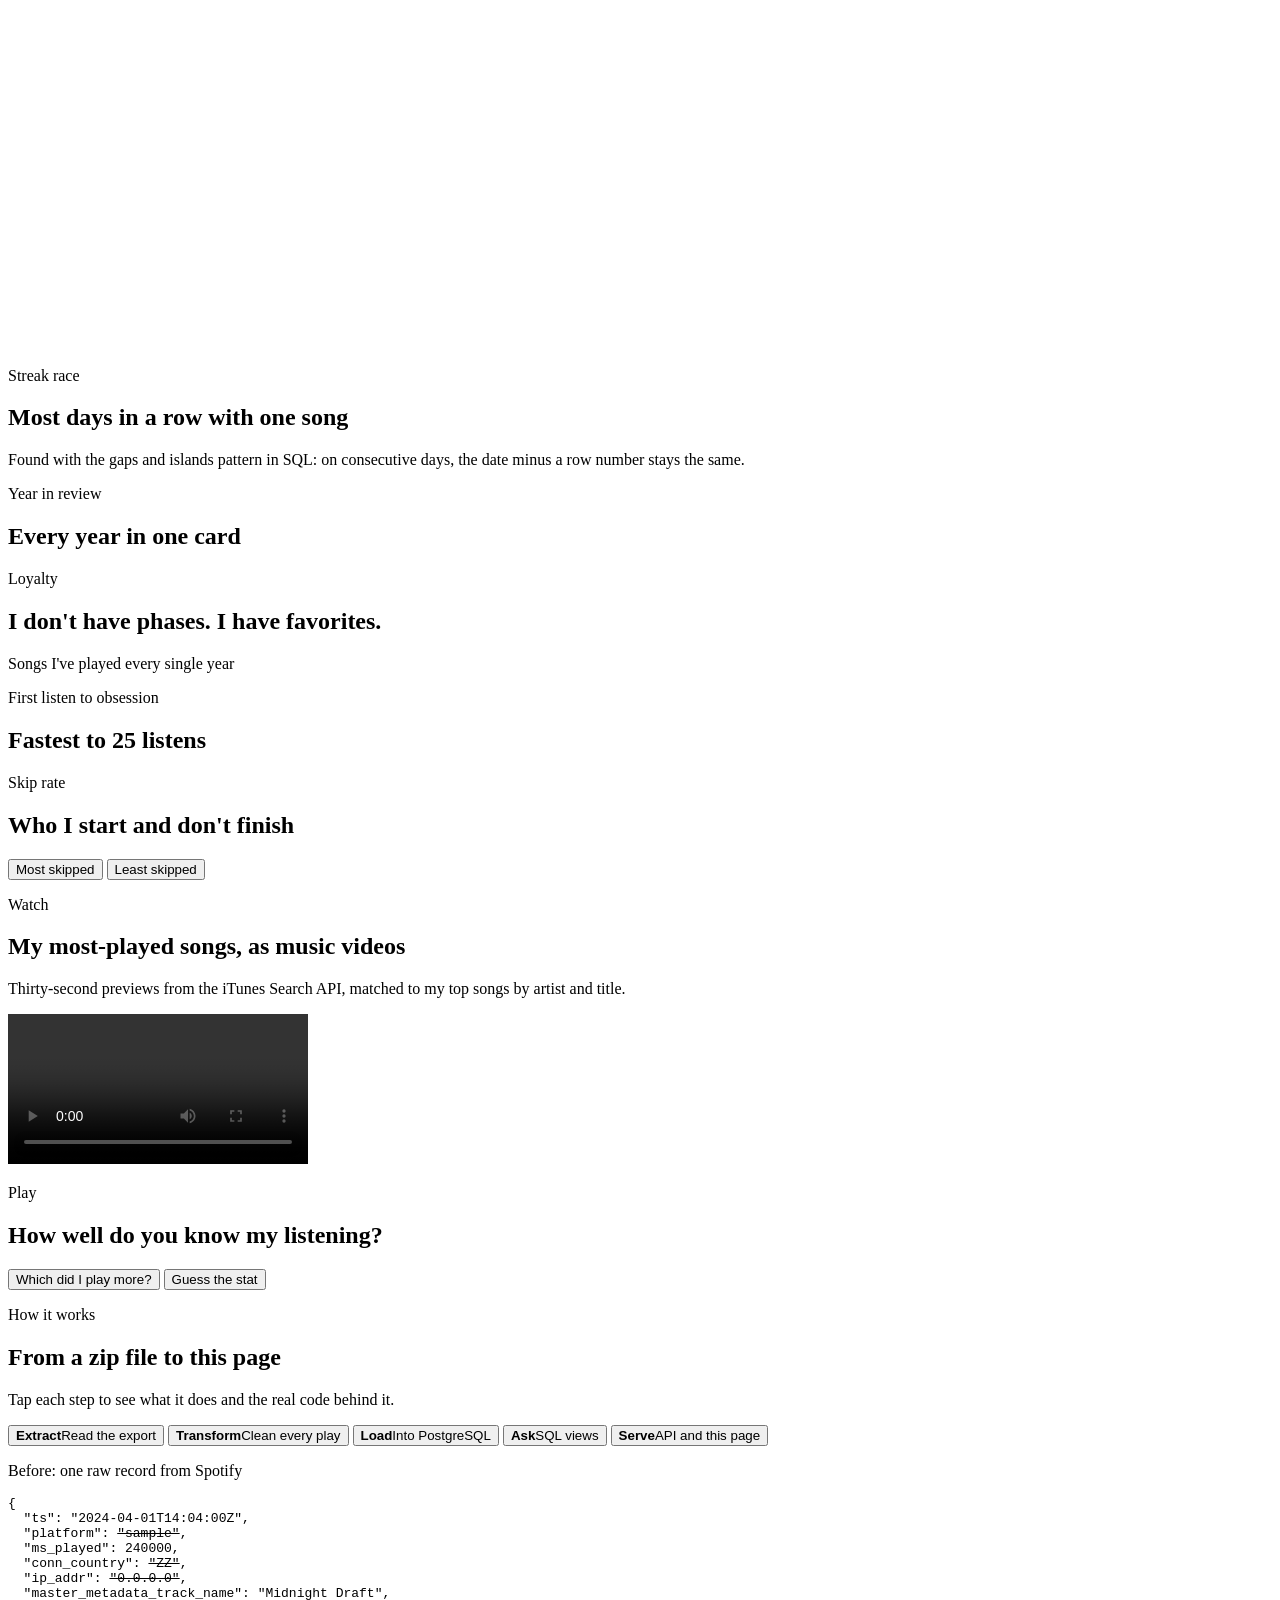
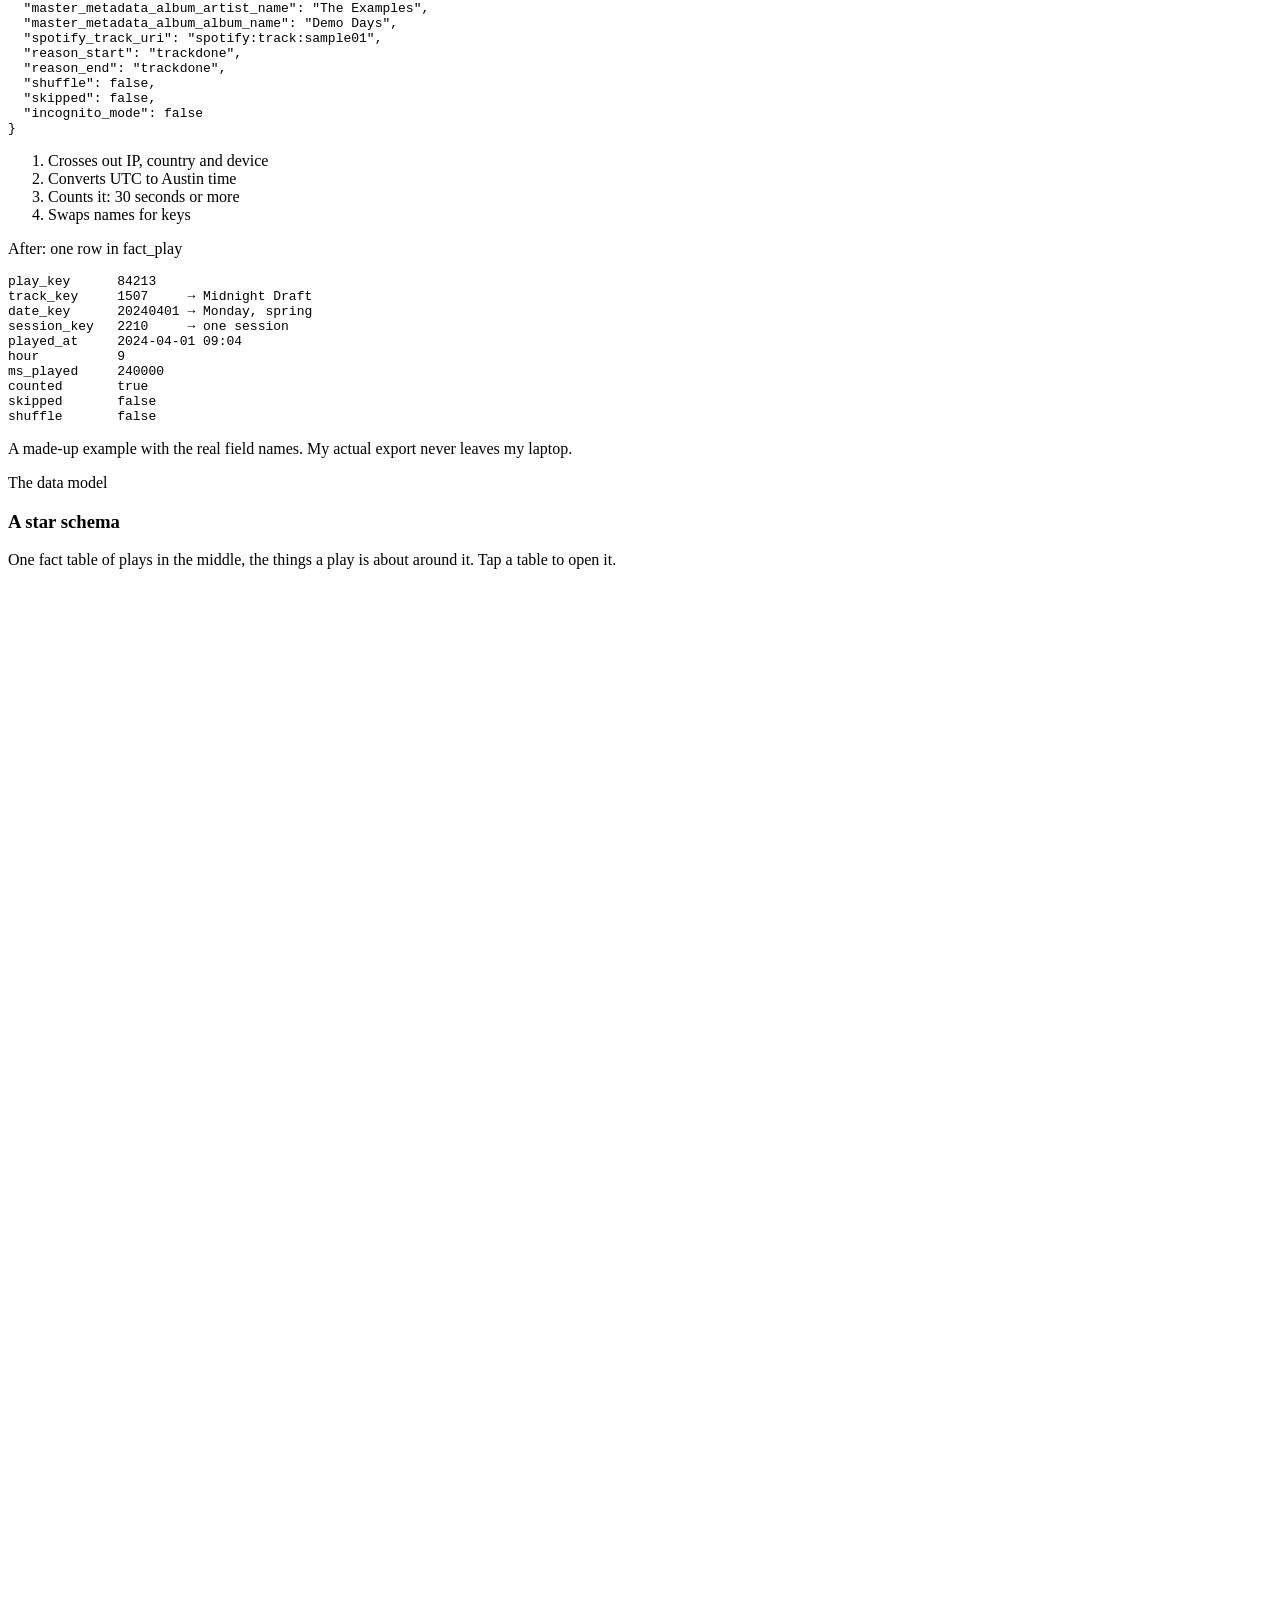
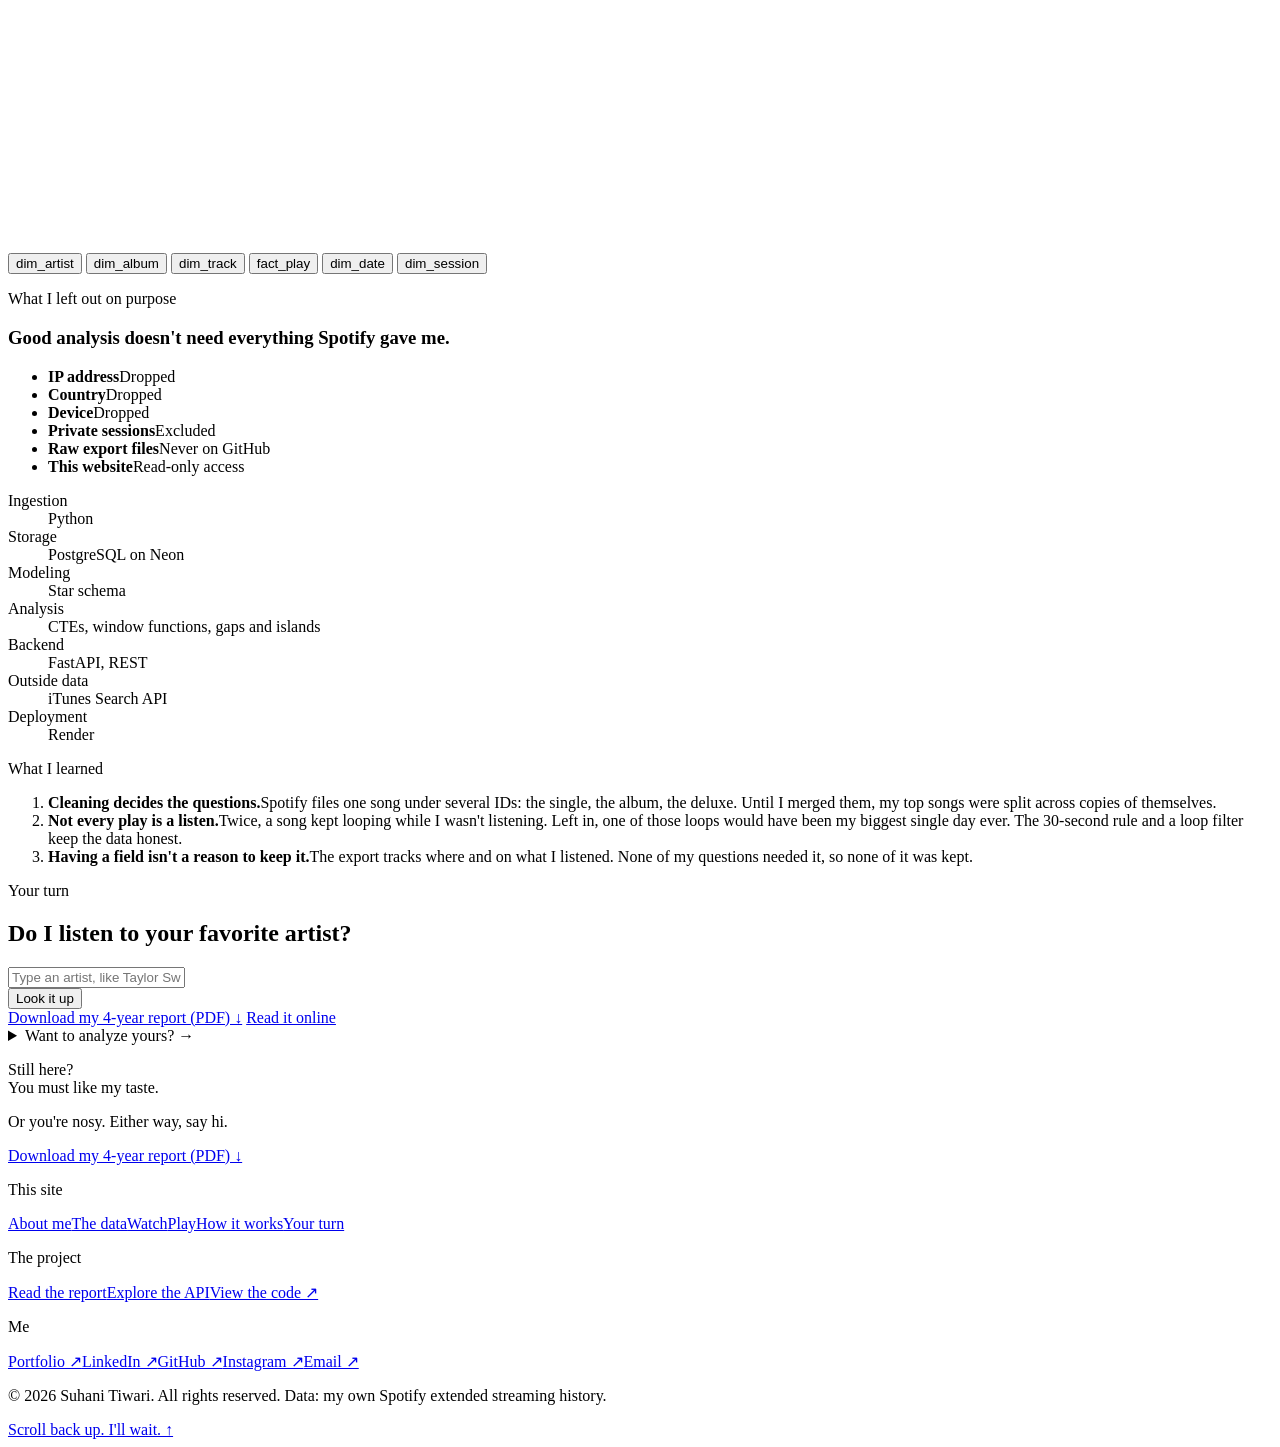
==== commit 908e8183: "About: no Why MIS or Let's talk (my portfolio and the footer do those jobs); footer headline on two " ====
--- a/app/static/index.html
+++ b/app/static/index.html
@@ -18,7 +18,7 @@
     <meta name="twitter:image" content="https://listening-history.onrender.com/static/share-card.jpg">
     <meta name="copyright" content="© 2026 Suhani Tiwari. All rights reserved.">
     <link rel="icon" href="data:image/svg+xml,<svg xmlns='http://www.w3.org/2000/svg' viewBox='0 0 100 100'><circle cx='50' cy='50' r='48' fill='%23D65478'/><circle cx='50' cy='50' r='14' fill='%2322090F'/></svg>">
-    <link rel="stylesheet" href="/static/styles.css?v=22">
+    <link rel="stylesheet" href="/static/styles.css?v=23">
 </head>
 <body>
 
@@ -315,7 +315,7 @@
 <footer class="site-foot">
     <div class="site-foot-in">
         <div class="foot-lead">
-            <p class="foot-title">Still here? You must like my taste.</p>
+            <p class="foot-title">Still here?<br>You must like my taste.</p>
             <p class="foot-sub">Or you're nosy. Either way, say hi.</p>
             <a class="pill foot-report" href="/report.pdf" download>Download my 4-year report (PDF) ↓</a>
         </div>
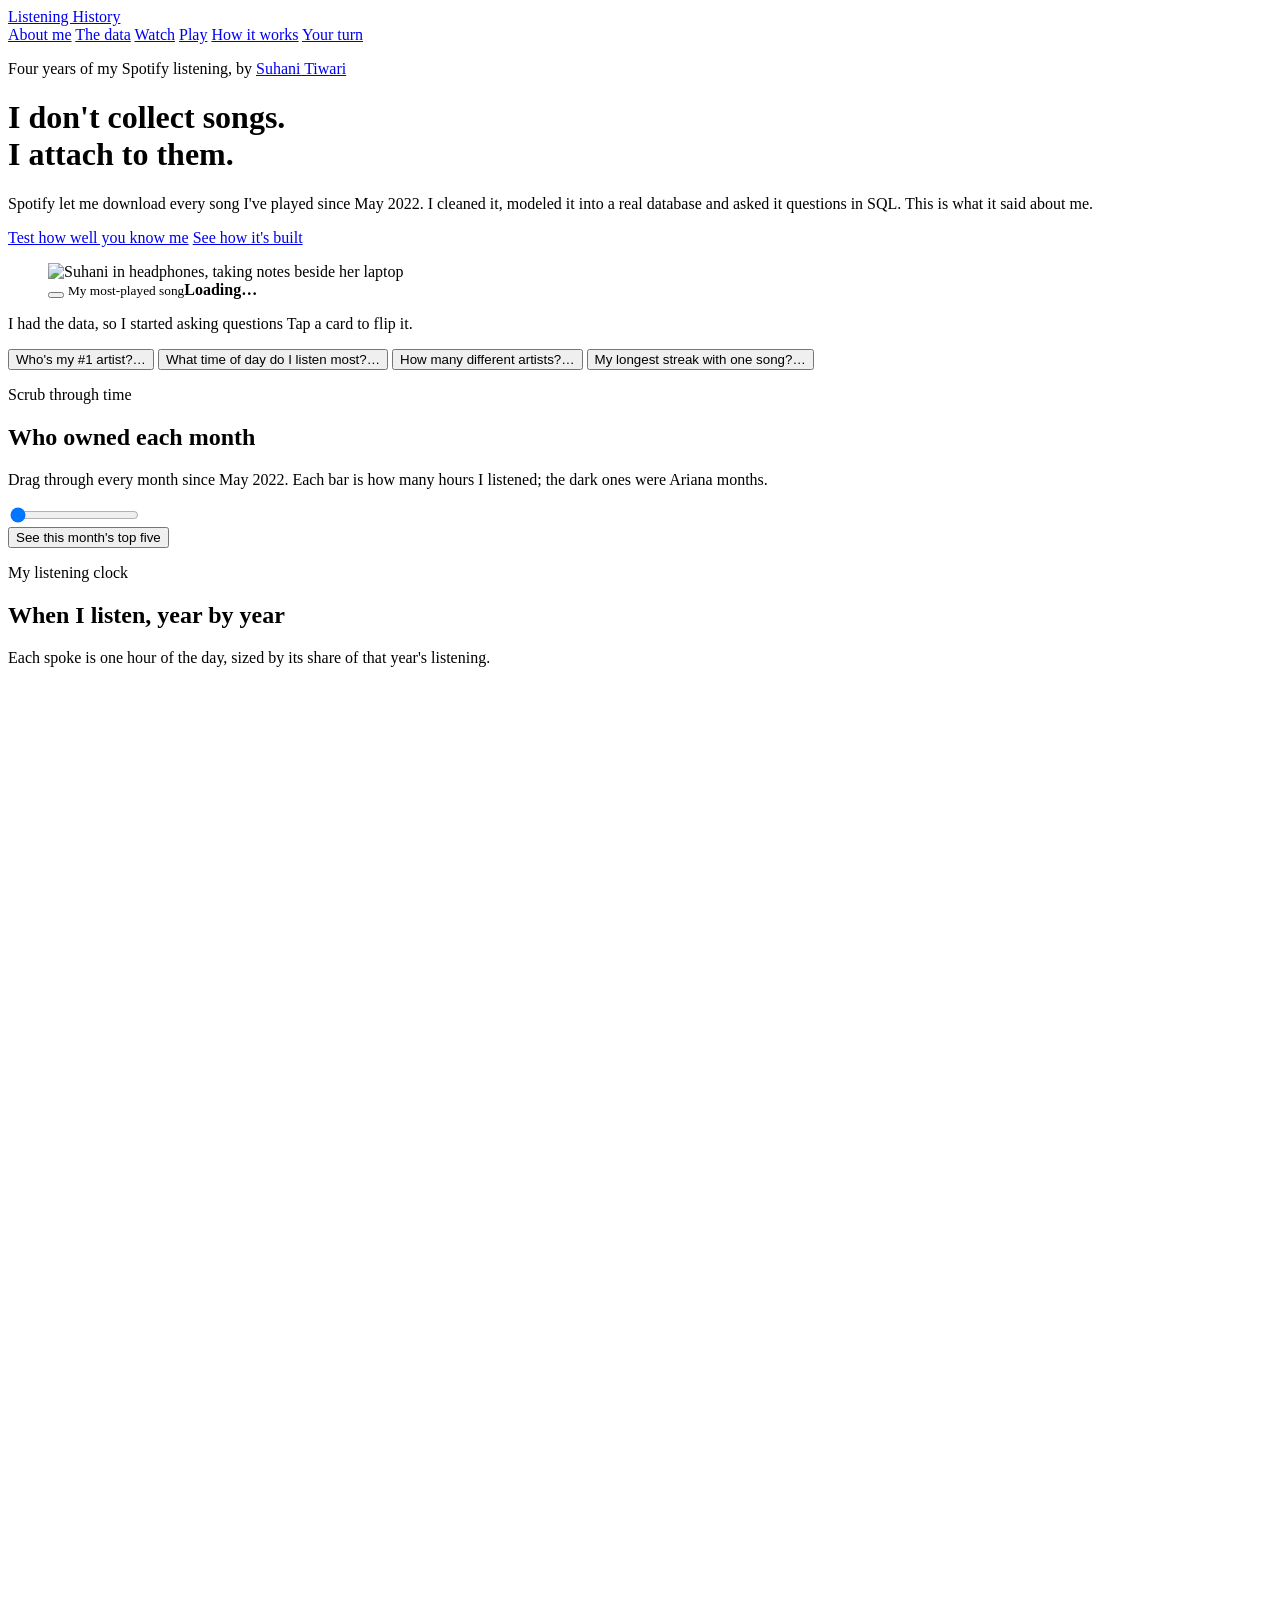
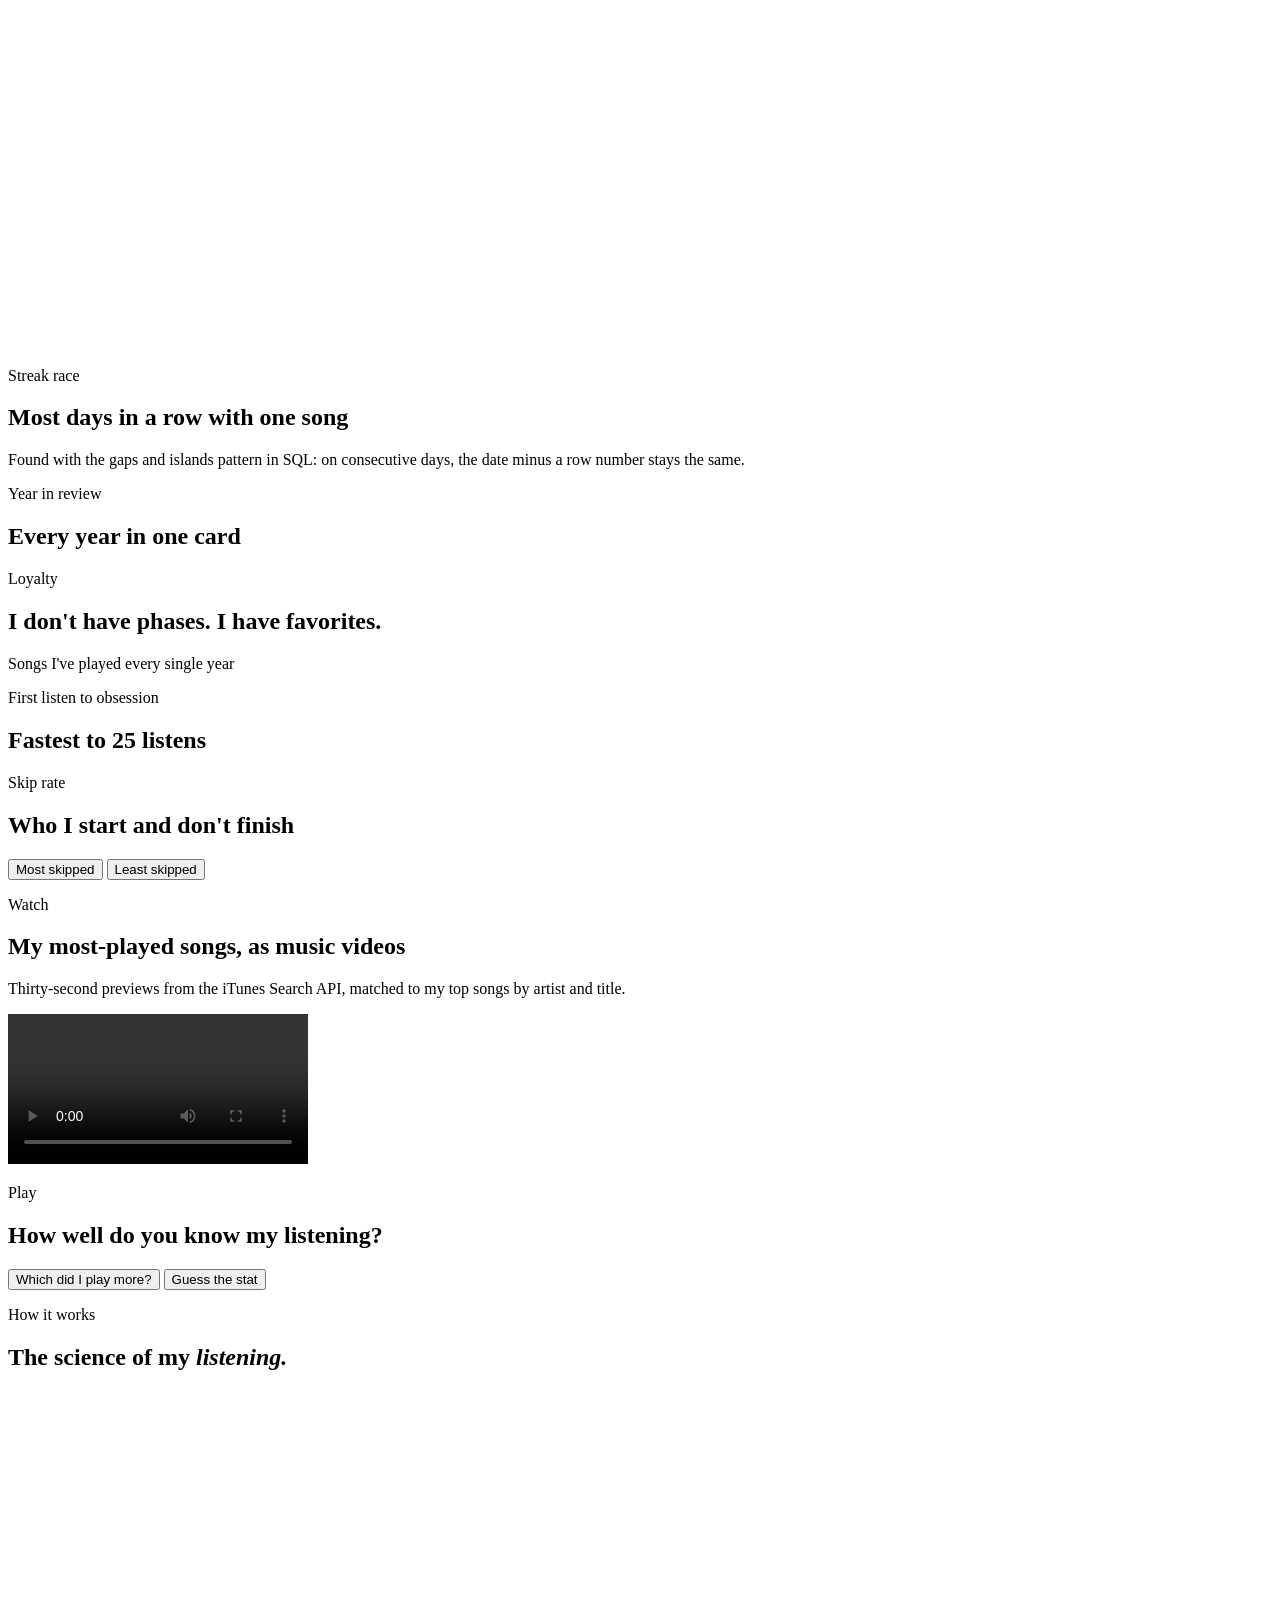
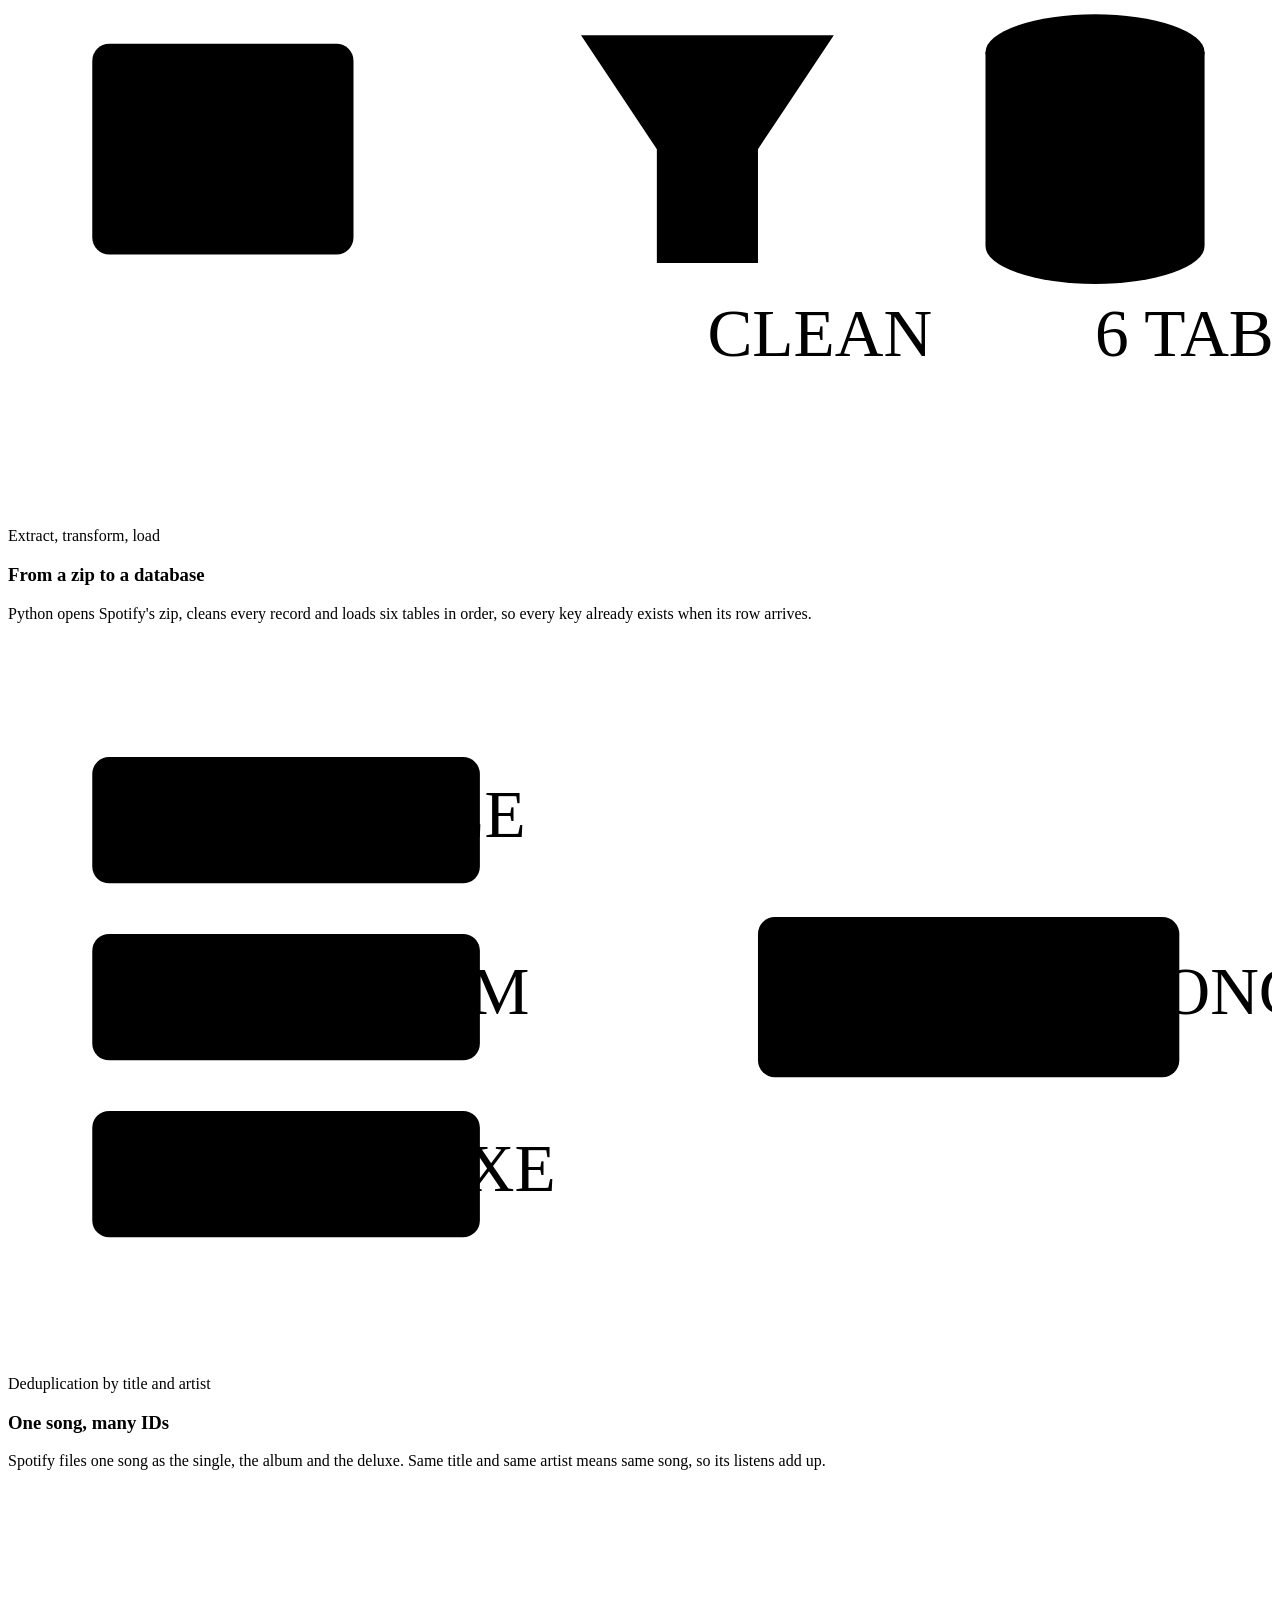
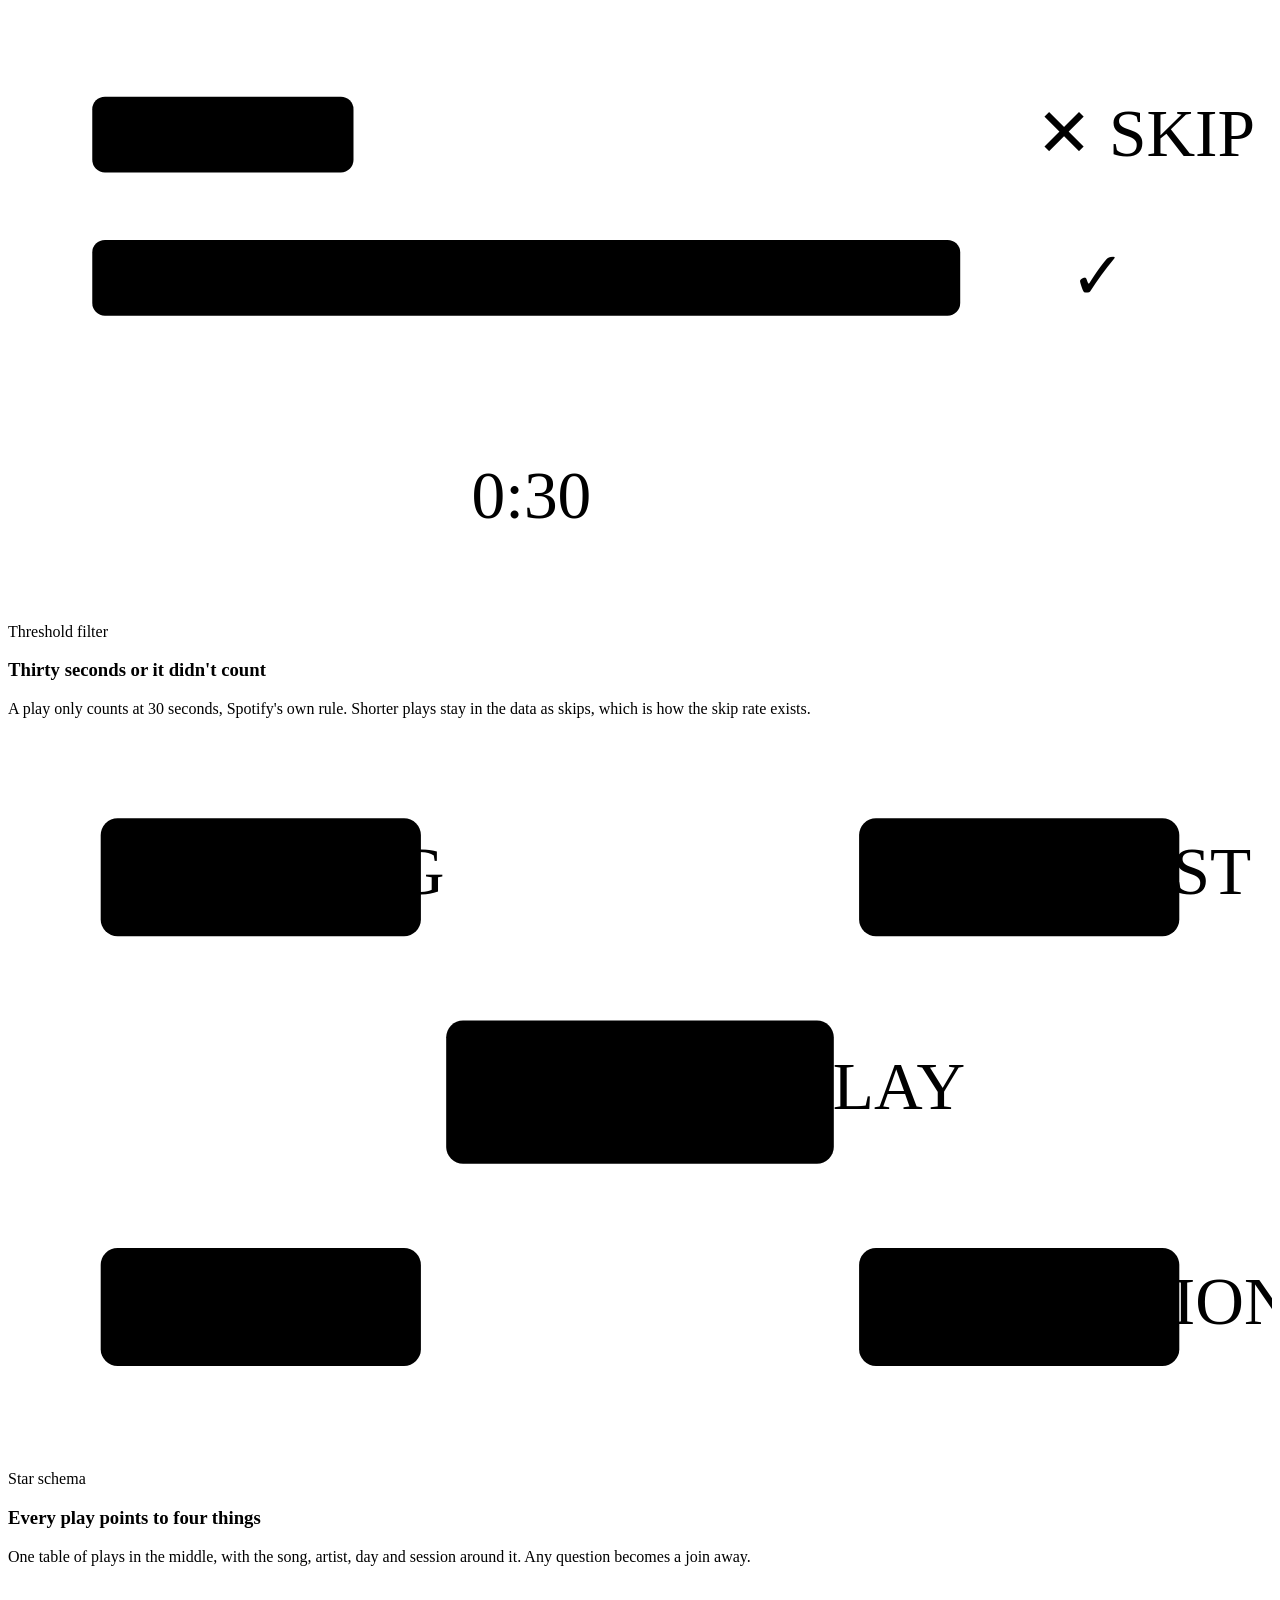
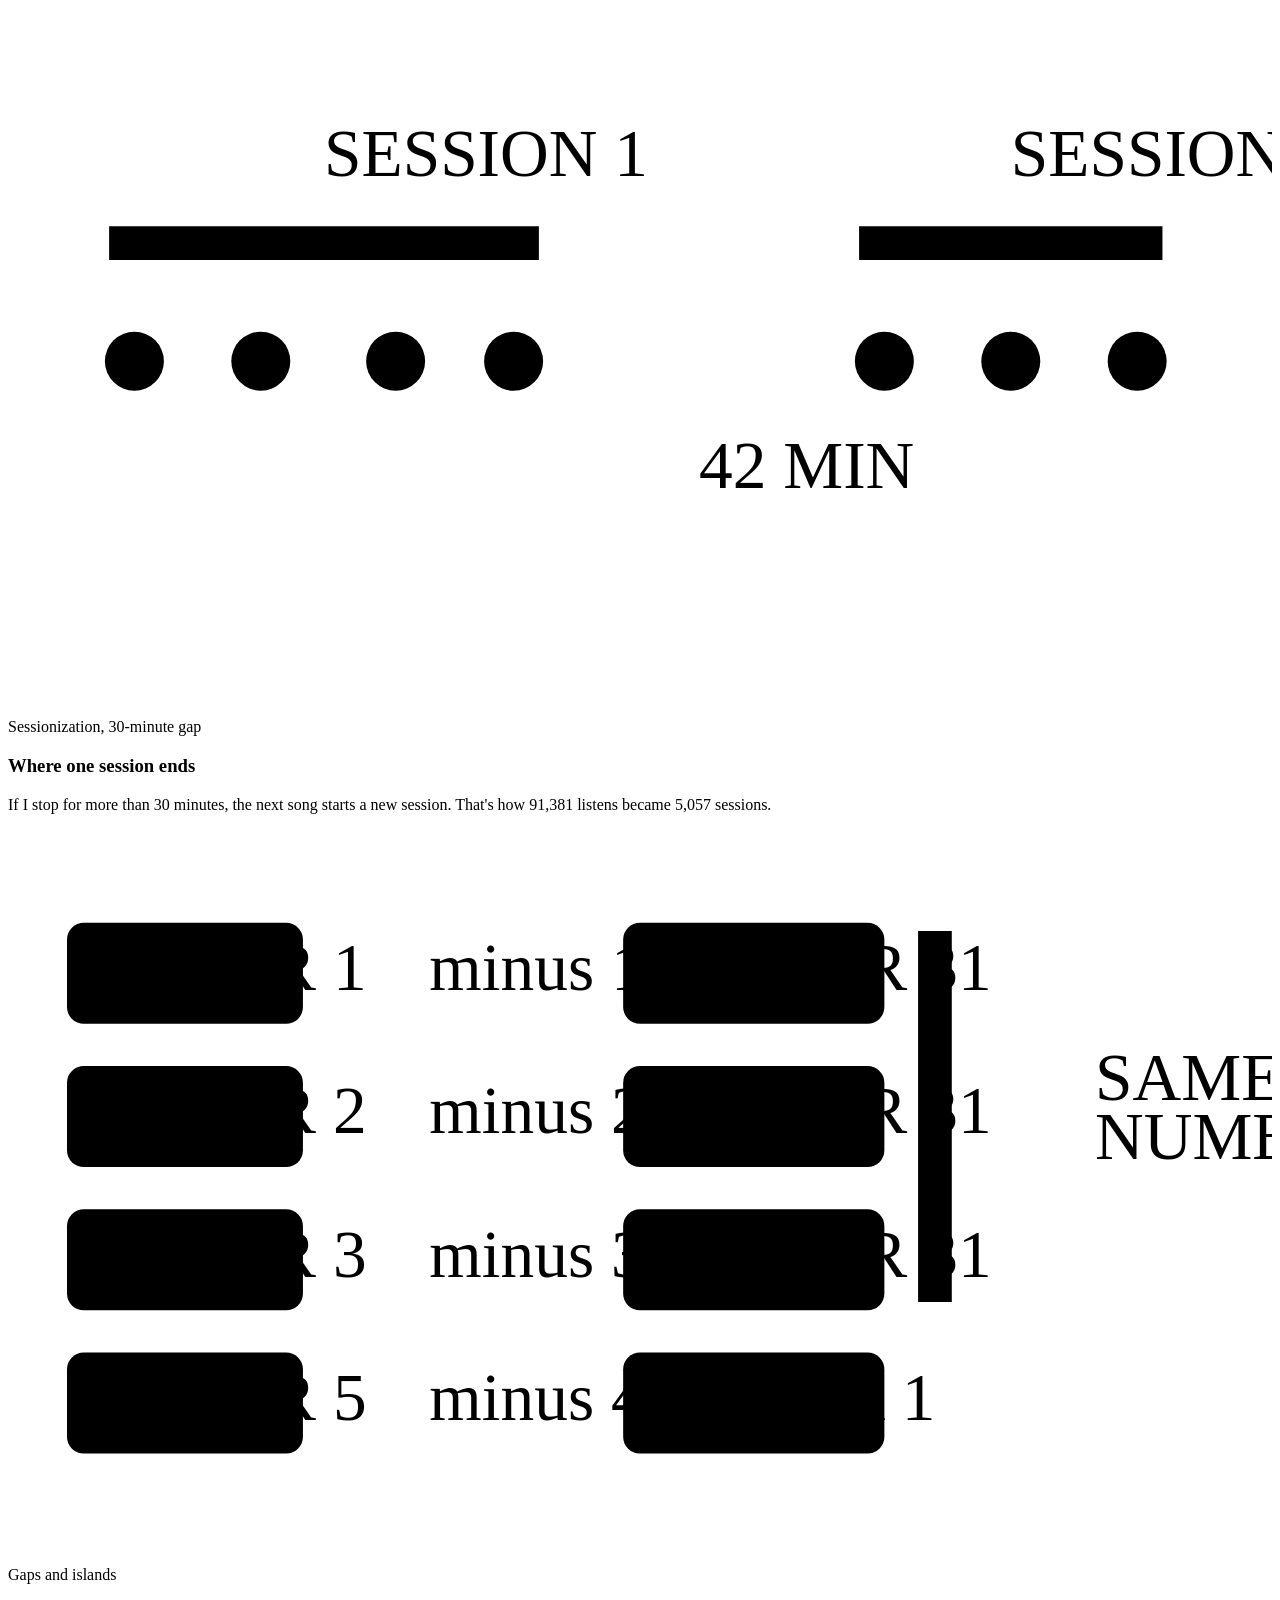
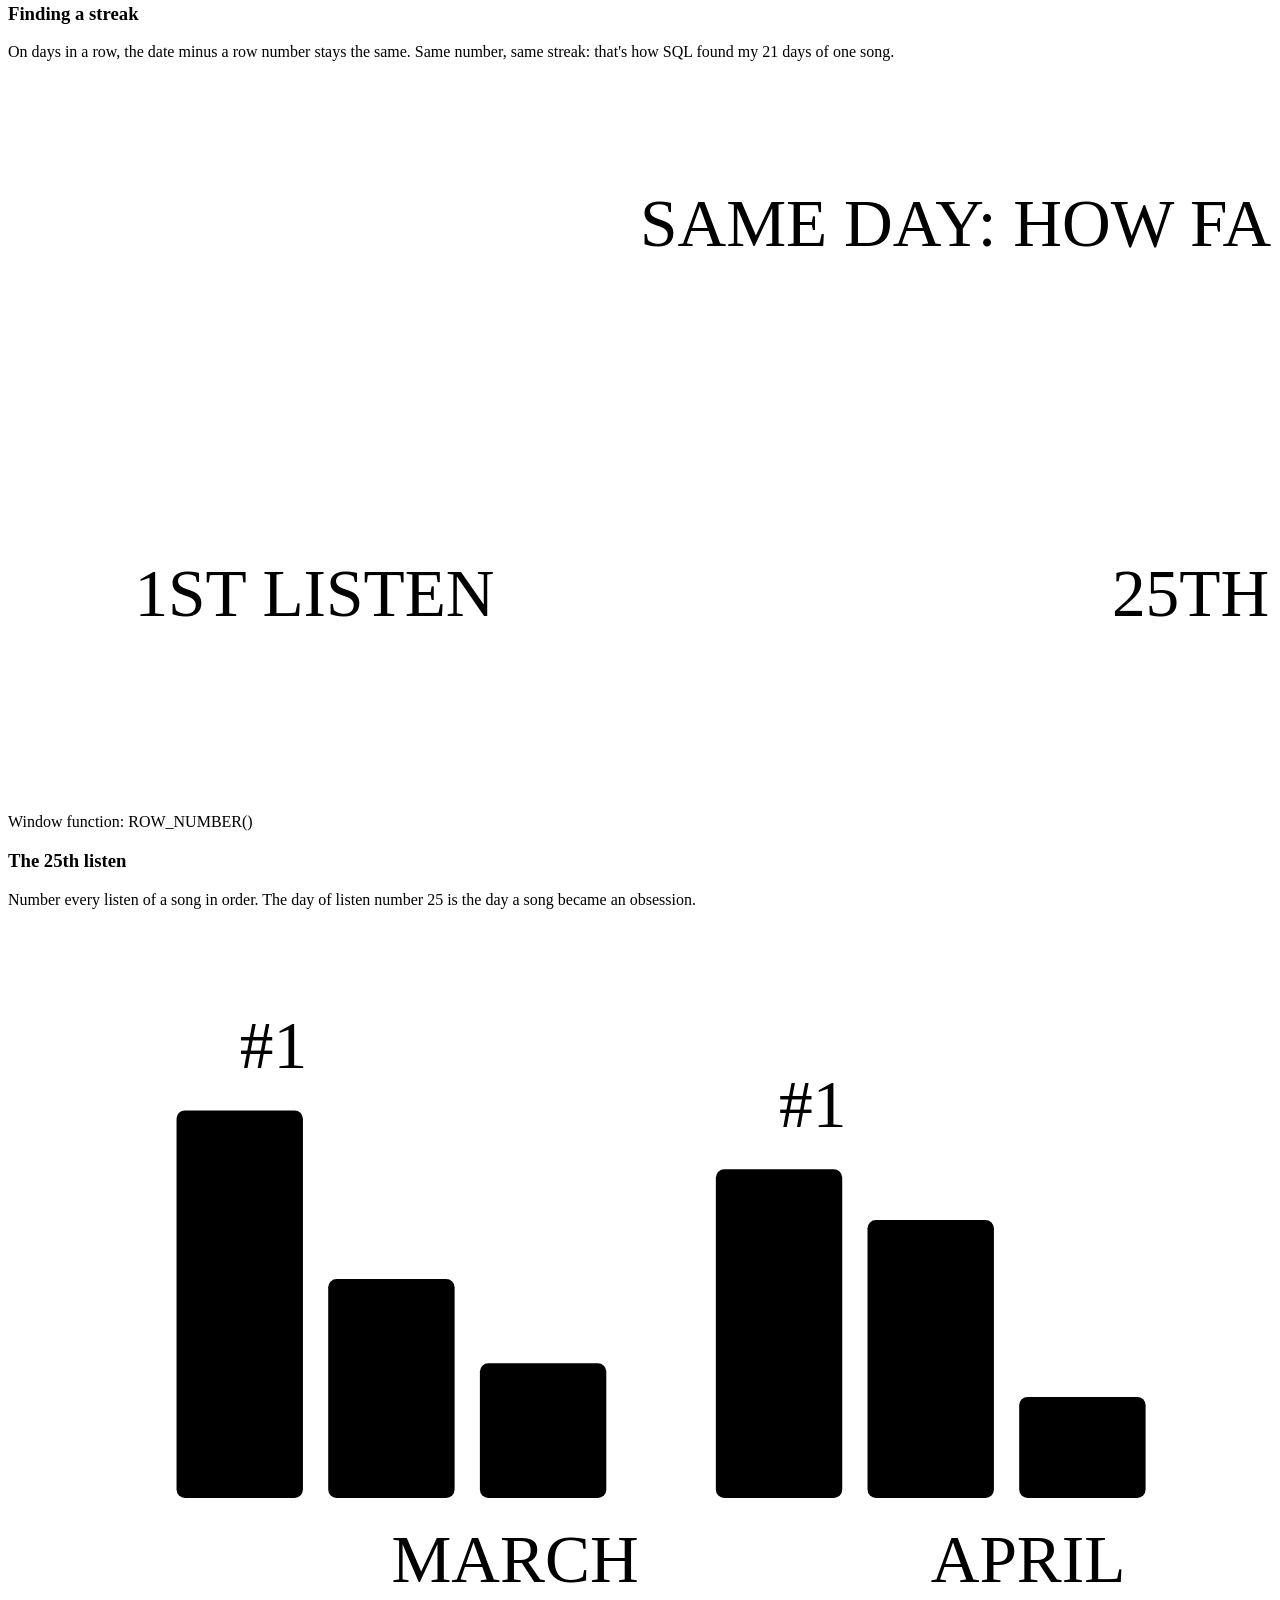
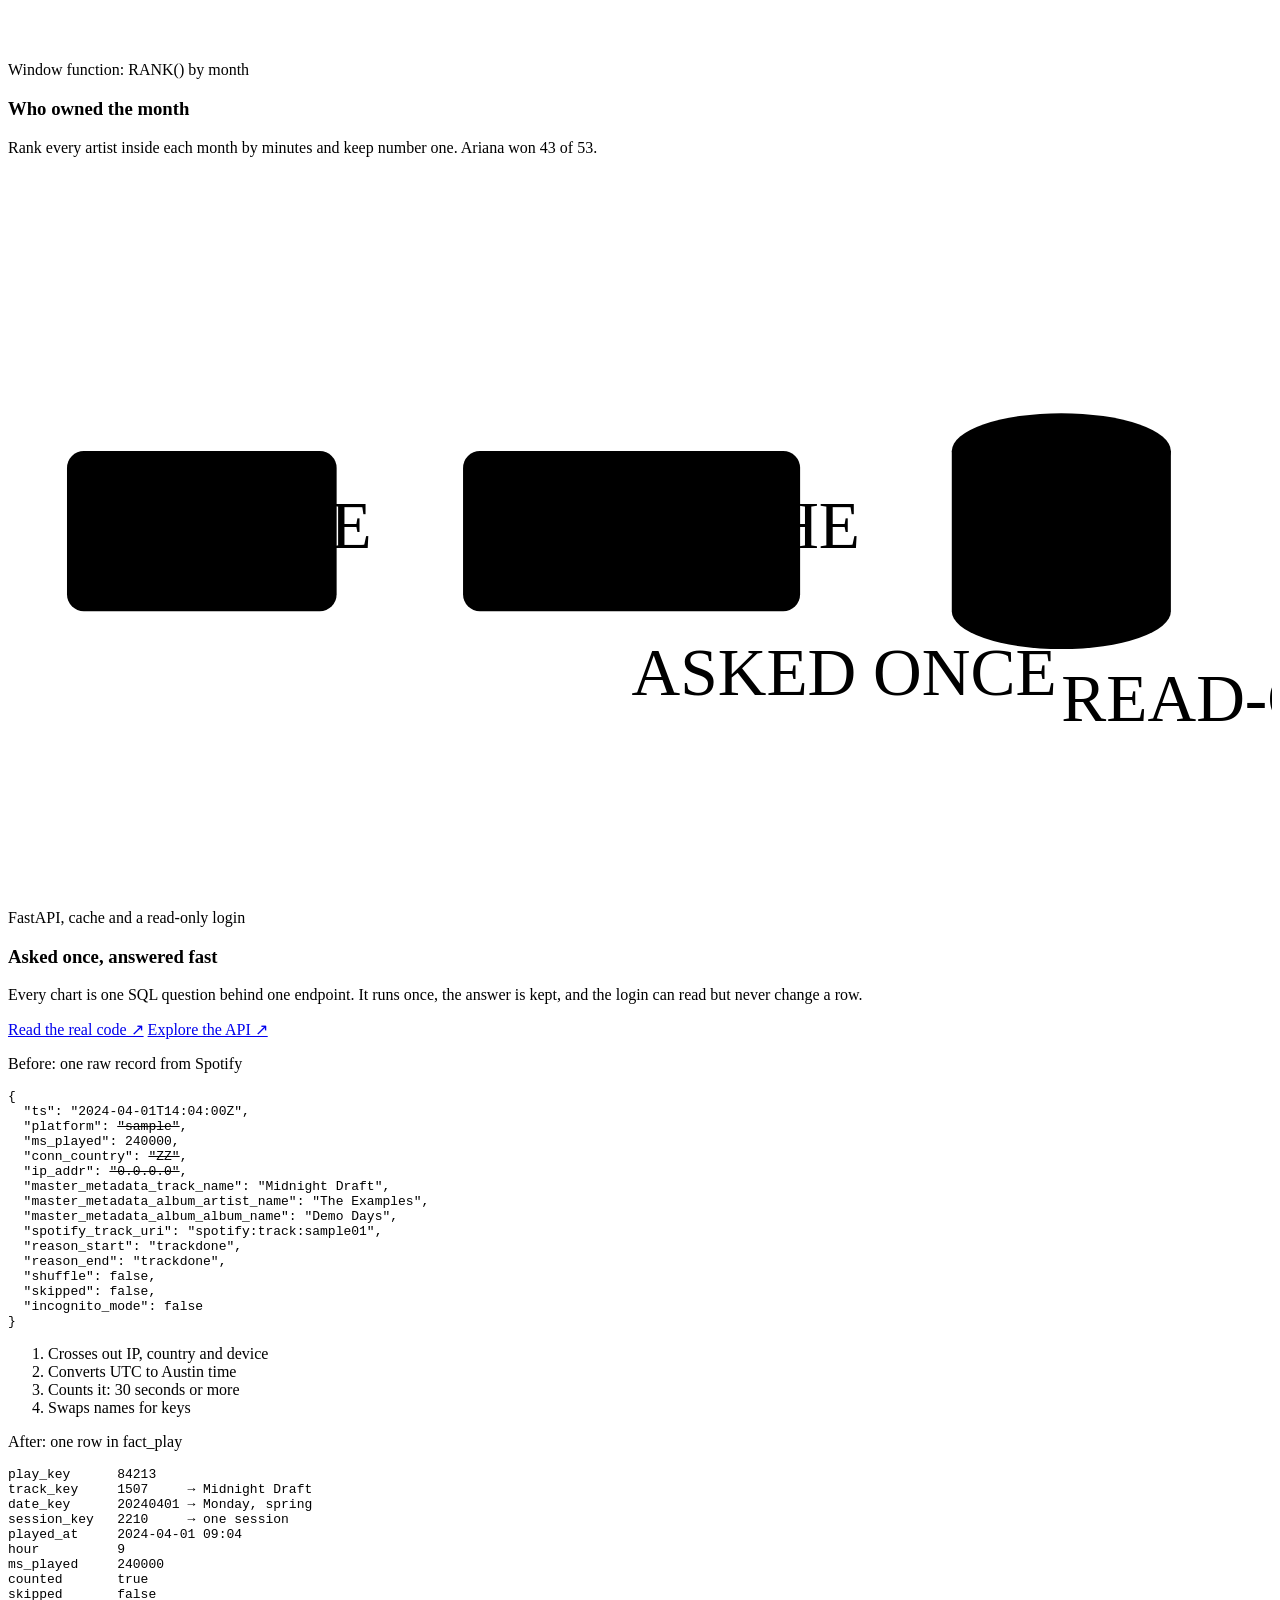
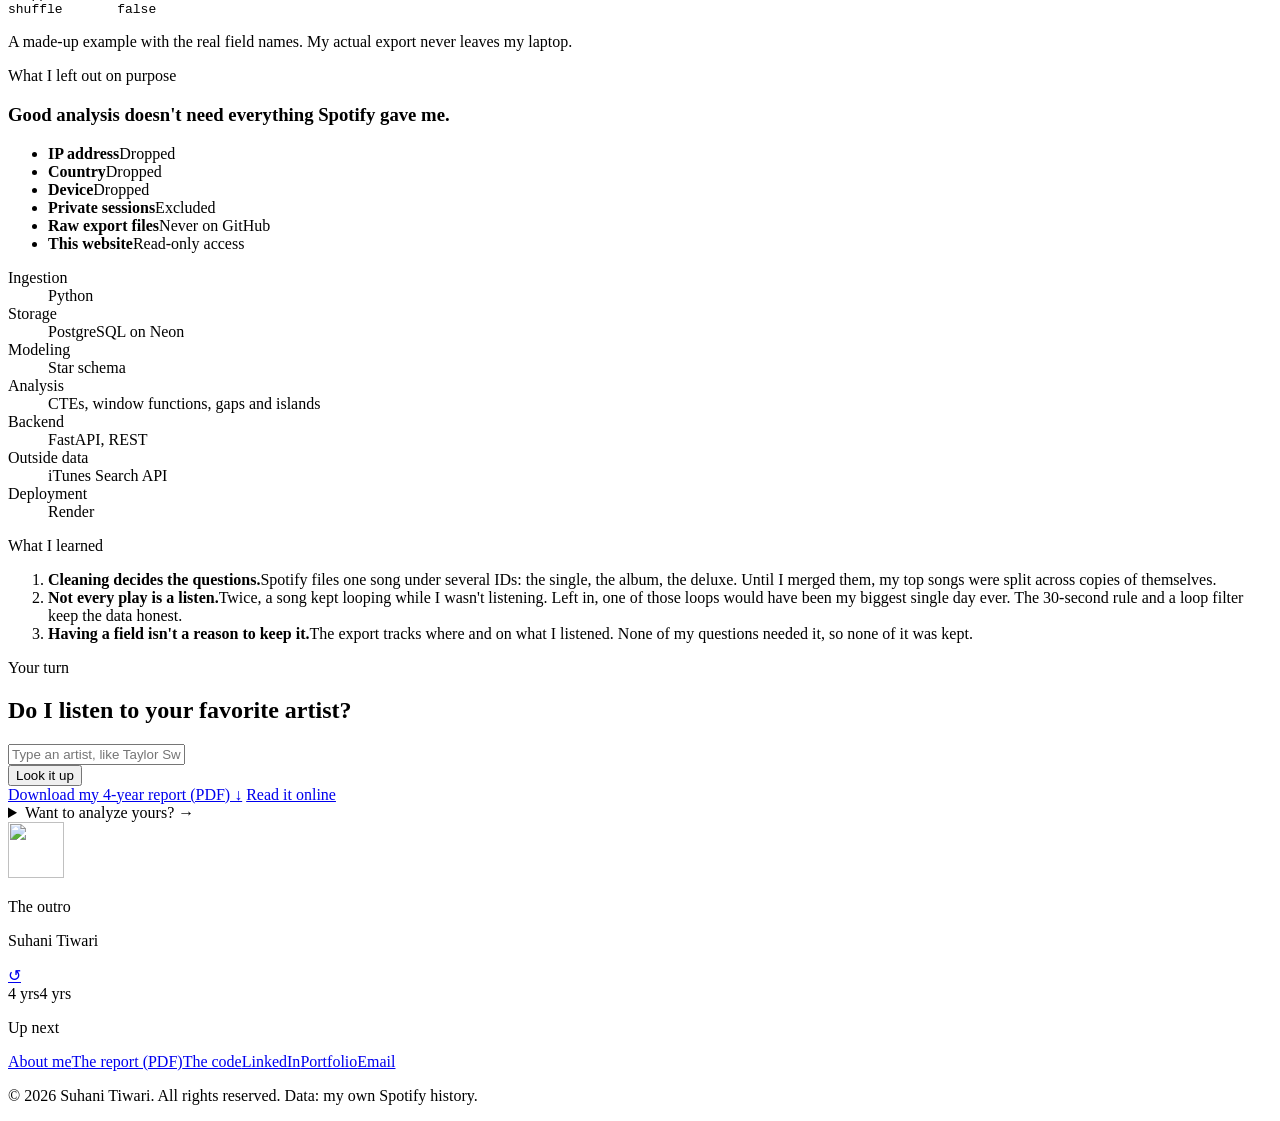
==== commit 59b6d97c: "How it works as nine drawn techniques; a player-bar footer; a closer About photo" ====
--- a/app/static/index.html
+++ b/app/static/index.html
@@ -18,7 +18,7 @@
     <meta name="twitter:image" content="https://listening-history.onrender.com/static/share-card.jpg">
     <meta name="copyright" content="© 2026 Suhani Tiwari. All rights reserved.">
     <link rel="icon" href="data:image/svg+xml,<svg xmlns='http://www.w3.org/2000/svg' viewBox='0 0 100 100'><circle cx='50' cy='50' r='48' fill='%23D65478'/><circle cx='50' cy='50' r='14' fill='%2322090F'/></svg>">
-    <link rel="stylesheet" href="/static/styles.css?v=23">
+    <link rel="stylesheet" href="/static/styles.css?v=26">
 </head>
 <body>
 
@@ -172,16 +172,117 @@
     <!-- METHOD -->
     <section class="block" id="method" aria-labelledby="t-how">
         <p class="eyebrow">How it works</p>
-        <h2 id="t-how">From a zip file to this page</h2>
-        <p class="sub">Tap each step to see what it does and the real code behind it.</p>
-        <div class="steps" role="tablist" aria-label="Pipeline steps" id="steps">
-            <button type="button" role="tab" aria-selected="true" data-step="0"><b>Extract</b><span>Read the export</span></button>
-            <button type="button" role="tab" aria-selected="false" data-step="1"><b>Transform</b><span>Clean every play</span></button>
-            <button type="button" role="tab" aria-selected="false" data-step="2"><b>Load</b><span>Into PostgreSQL</span></button>
-            <button type="button" role="tab" aria-selected="false" data-step="3"><b>Ask</b><span>SQL views</span></button>
-            <button type="button" role="tab" aria-selected="false" data-step="4"><b>Serve</b><span>API and this page</span></button>
-        </div>
-        <div class="step-panel" id="stepPanel" role="tabpanel" aria-live="polite"></div>
+        <h2 id="t-how">The science of my <em>listening.</em></h2>
+        <div class="sci">
+            <article>
+                <svg viewBox="0 0 300 170" aria-hidden="true">
+                    <rect class="ln" x="20" y="60" width="62" height="50" rx="4"/><text class="lb" x="51" y="90">ZIP</text>
+                    <path class="ln" d="M96 85 H130"/><path class="ac" d="M136 58 L196 58 L178 85 L178 112 L154 112 L154 85 Z"/>
+                    <path class="ln" d="M206 85 H228"/>
+                    <ellipse class="ln" cx="258" cy="62" rx="26" ry="9"/><path class="ln" d="M232 62 V108 A26 9 0 0 0 284 108 V62"/>
+                    <text class="lb" x="166" y="134">CLEAN</text><text class="lb" x="258" y="134">6 TABLES</text>
+                </svg>
+                <p class="sci-k">Extract, transform, load</p>
+                <h3>From a zip to a database</h3>
+                <p>Python opens Spotify's zip, cleans every record and loads six tables in order, so every key already exists when its row arrives.</p>
+            </article>
+            <article>
+                <svg viewBox="0 0 300 170" aria-hidden="true">
+                    <rect class="ln" x="20" y="28" width="92" height="30" rx="4"/><text class="lb" x="66" y="47">SINGLE</text>
+                    <rect class="ln" x="20" y="70" width="92" height="30" rx="4"/><text class="lb" x="66" y="89">ALBUM</text>
+                    <rect class="ln" x="20" y="112" width="92" height="30" rx="4"/><text class="lb" x="66" y="131">DELUXE</text>
+                    <path class="ln" d="M112 43 L178 85 M112 85 H178 M112 127 L178 85"/>
+                    <rect class="acf" x="178" y="66" width="100" height="38" rx="4"/><text class="lb inv" x="228" y="89">ONE SONG</text>
+                </svg>
+                <p class="sci-k">Deduplication by title and artist</p>
+                <h3>One song, many IDs</h3>
+                <p>Spotify files one song as the single, the album and the deluxe. Same title and same artist means same song, so its listens add up.</p>
+            </article>
+            <article>
+                <svg viewBox="0 0 300 170" aria-hidden="true">
+                    <path class="mu" d="M20 118 H280"/><path class="ac dash" d="M110 30 V130"/><text class="lb ac-t" x="110" y="150">0:30</text>
+                    <rect class="ln" x="20" y="50" width="62" height="18" rx="3"/><text class="lb" x="244" y="64">✕ SKIP</text>
+                    <rect class="acf" x="20" y="84" width="206" height="18" rx="3"/><text class="lb" x="252" y="98">✓</text>
+                </svg>
+                <p class="sci-k">Threshold filter</p>
+                <h3>Thirty seconds or it didn't count</h3>
+                <p>A play only counts at 30 seconds, Spotify's own rule. Shorter plays stay in the data as skips, which is how the skip rate exists.</p>
+            </article>
+            <article>
+                <svg viewBox="0 0 300 170" aria-hidden="true">
+                    <path class="ln" d="M150 85 L60 34 M150 85 L240 34 M150 85 L60 136 M150 85 L240 136"/>
+                    <rect class="ln bg" x="22" y="20" width="76" height="28" rx="4"/><text class="lb" x="60" y="38">SONG</text>
+                    <rect class="ln bg" x="202" y="20" width="76" height="28" rx="4"/><text class="lb" x="240" y="38">ARTIST</text>
+                    <rect class="ln bg" x="22" y="122" width="76" height="28" rx="4"/><text class="lb" x="60" y="140">DAY</text>
+                    <rect class="ln bg" x="202" y="122" width="76" height="28" rx="4"/><text class="lb" x="240" y="140">SESSION</text>
+                    <rect class="acf" x="104" y="68" width="92" height="34" rx="4"/><text class="lb inv" x="150" y="89">ONE PLAY</text>
+                </svg>
+                <p class="sci-k">Star schema</p>
+                <h3>Every play points to four things</h3>
+                <p>One table of plays in the middle, with the song, artist, day and session around it. Any question becomes a join away.</p>
+            </article>
+            <article>
+                <svg viewBox="0 0 300 170" aria-hidden="true">
+                    <path class="mu" d="M16 90 H284"/>
+                    <circle class="acf" cx="30" cy="90" r="7"/><circle class="acf" cx="60" cy="90" r="7"/><circle class="acf" cx="92" cy="90" r="7"/><circle class="acf" cx="120" cy="90" r="7"/>
+                    <circle class="ln bg" cx="208" cy="90" r="7"/><circle class="ln bg" cx="238" cy="90" r="7"/><circle class="ln bg" cx="268" cy="90" r="7"/>
+                    <path class="ac" d="M24 66 V58 H126 V66"/><path class="ln" d="M202 66 V58 H274 V66"/>
+                    <text class="lb" x="164" y="120">42 MIN</text><path class="ac dash" d="M136 104 H192"/>
+                    <text class="lb ac-t" x="75" y="46">SESSION 1</text><text class="lb" x="238" y="46">SESSION 2</text>
+                </svg>
+                <p class="sci-k">Sessionization, 30-minute gap</p>
+                <h3>Where one session ends</h3>
+                <p>If I stop for more than 30 minutes, the next song starts a new session. That's how 91,381 listens became 5,057 sessions.</p>
+            </article>
+            <article>
+                <svg viewBox="0 0 300 170" aria-hidden="true">
+                    <rect class="ln" x="14" y="22" width="56" height="24" rx="4"/><text class="lb" x="42" y="38">APR 1</text><text class="lb mu-t" x="100" y="38">minus 1</text><path class="mu" d="M130 34 H142"/><rect class="acf" x="146" y="22" width="62" height="24" rx="4"/><text class="lb inv" x="177" y="38">MAR 31</text>
+                    <rect class="ln" x="14" y="56" width="56" height="24" rx="4"/><text class="lb" x="42" y="72">APR 2</text><text class="lb mu-t" x="100" y="72">minus 2</text><path class="mu" d="M130 68 H142"/><rect class="acf" x="146" y="56" width="62" height="24" rx="4"/><text class="lb inv" x="177" y="72">MAR 31</text>
+                    <rect class="ln" x="14" y="90" width="56" height="24" rx="4"/><text class="lb" x="42" y="106">APR 3</text><text class="lb mu-t" x="100" y="106">minus 3</text><path class="mu" d="M130 102 H142"/><rect class="acf" x="146" y="90" width="62" height="24" rx="4"/><text class="lb inv" x="177" y="106">MAR 31</text>
+                    <rect class="ln" x="14" y="124" width="56" height="24" rx="4"/><text class="lb" x="42" y="140">APR 5</text><text class="lb mu-t" x="100" y="140">minus 4</text><path class="mu" d="M130 136 H142"/><rect class="ln" x="146" y="124" width="62" height="24" rx="4"/><text class="lb" x="177" y="140">APR 1</text>
+                    <path class="ac" d="M216 24 H224 V112 H216"/><text class="lb ac-t" x="258" y="64">SAME</text><text class="lb ac-t" x="258" y="78">NUMBER</text>
+                </svg>
+                <p class="sci-k">Gaps and islands</p>
+                <h3>Finding a streak</h3>
+                <p>On days in a row, the date minus a row number stays the same. Same number, same streak: that's how SQL found my 21 days of one song.</p>
+            </article>
+            <article>
+                <svg viewBox="0 0 300 170" aria-hidden="true">
+                    <g class="ticks"></g>
+                    <text class="lb" x="30" y="128">1ST LISTEN</text><text class="lb ac-t" x="262" y="128">25TH</text>
+                    <path class="ac" d="M262 60 V104"/><text class="lb ac-t" x="150" y="40">SAME DAY: HOW FAR I'LL GO</text>
+                </svg>
+                <p class="sci-k">Window function: ROW_NUMBER()</p>
+                <h3>The 25th listen</h3>
+                <p>Number every listen of a song in order. The day of listen number 25 is the day a song became an obsession.</p>
+            </article>
+            <article>
+                <svg viewBox="0 0 300 170" aria-hidden="true">
+                    <path class="mu" d="M24 136 H276"/>
+                    <rect class="acf" x="40" y="44" width="30" height="92" rx="2"/><rect class="bar2" x="76" y="84" width="30" height="52" rx="2"/><rect class="bar2" x="112" y="104" width="30" height="32" rx="2"/>
+                    <rect class="acf" x="168" y="58" width="30" height="78" rx="2"/><rect class="bar2" x="204" y="70" width="30" height="66" rx="2"/><rect class="bar2" x="240" y="112" width="30" height="24" rx="2"/>
+                    <text class="lb ac-t" x="55" y="34">#1</text><text class="lb ac-t" x="183" y="48">#1</text>
+                    <text class="lb" x="91" y="156">MARCH</text><text class="lb" x="219" y="156">APRIL</text>
+                </svg>
+                <p class="sci-k">Window function: RANK() by month</p>
+                <h3>Who owned the month</h3>
+                <p>Rank every artist inside each month by minutes and keep number one. Ariana won 43 of 53.</p>
+            </article>
+            <article>
+                <svg viewBox="0 0 300 170" aria-hidden="true">
+                    <rect class="ln" x="14" y="66" width="64" height="38" rx="4"/><text class="lb" x="46" y="89">PAGE</text>
+                    <path class="ln" d="M78 85 H108"/>
+                    <rect class="acf" x="108" y="66" width="80" height="38" rx="4"/><text class="lb inv" x="148" y="89">CACHE</text>
+                    <path class="ln dash" d="M188 85 H218"/>
+                    <ellipse class="ln" cx="250" cy="66" rx="26" ry="9"/><path class="ln" d="M224 66 V104 A26 9 0 0 0 276 104 V66"/>
+                    <text class="lb ac-t" x="148" y="124">ASKED ONCE</text><text class="lb" x="250" y="130">READ-ONLY</text>
+                </svg>
+                <p class="sci-k">FastAPI, cache and a read-only login</p>
+                <h3>Asked once, answered fast</h3>
+                <p>Every chart is one SQL question behind one endpoint. It runs once, the answer is kept, and the login can read but never change a row.</p>
+            </article>
+        </div>
+        <p class="sci-code"><a href="https://github.com/suhxnitiwari/listening-history" target="_blank" rel="noopener">Read the real code ↗</a> <a href="/api/docs">Explore the API ↗</a></p>
 
         <div class="transform">
             <div>
@@ -225,27 +326,6 @@
             </div>
         </div>
 
-        <div class="schema-wrap">
-            <div>
-                <p class="eyebrow">The data model</p>
-                <h3 class="h3">A star schema</h3>
-                <p class="sub">One fact table of plays in the middle, the things a play is about around it. Tap a table to open it.</p>
-                <div class="table-detail" id="tableDetail" aria-live="polite"></div>
-            </div>
-            <div class="schema" id="schema">
-                <svg class="schema-lines" viewBox="0 0 100 100" preserveAspectRatio="none" aria-hidden="true">
-                    <line x1="50" y1="50" x2="16" y2="14"/><line x1="50" y1="50" x2="84" y2="14"/>
-                    <line x1="50" y1="50" x2="16" y2="86"/><line x1="50" y1="50" x2="84" y2="86"/><line x1="50" y1="50" x2="50" y2="8"/>
-                </svg>
-                <button type="button" class="tbl" style="left:16%;top:14%" data-t="dim_artist">dim_artist</button>
-                <button type="button" class="tbl" style="left:50%;top:8%" data-t="dim_album">dim_album</button>
-                <button type="button" class="tbl" style="left:84%;top:14%" data-t="dim_track">dim_track</button>
-                <button type="button" class="tbl fact" style="left:50%;top:50%" data-t="fact_play" aria-pressed="true">fact_play</button>
-                <button type="button" class="tbl" style="left:16%;top:86%" data-t="dim_date">dim_date</button>
-                <button type="button" class="tbl" style="left:84%;top:86%" data-t="dim_session">dim_session</button>
-            </div>
-        </div>
-
         <div class="privacy-block">
             <div>
                 <p class="eyebrow">What I left out on purpose</p>
@@ -312,34 +392,24 @@
     </section>
 
 </main>
-<footer class="site-foot">
-    <div class="site-foot-in">
-        <div class="foot-lead">
-            <p class="foot-title">Still here?<br>You must like my taste.</p>
-            <p class="foot-sub">Or you're nosy. Either way, say hi.</p>
-            <a class="pill foot-report" href="/report.pdf" download>Download my 4-year report (PDF) ↓</a>
-        </div>
-        <nav class="foot-cols" aria-label="Footer">
-            <div>
-                <p class="foot-h">This site</p>
-                <a href="/about">About me</a><a href="#data">The data</a><a href="#watch">Watch</a><a href="#play">Play</a><a href="#method">How it works</a><a href="#your-turn">Your turn</a>
-            </div>
-            <div>
-                <p class="foot-h">The project</p>
-                <a href="/report">Read the report</a><a href="/api/docs">Explore the API</a><a href="https://github.com/suhxnitiwari/listening-history" target="_blank" rel="noopener">View the code ↗</a>
-            </div>
-            <div>
-                <p class="foot-h">Me</p>
-                <a href="https://suhanitiwari.com">Portfolio ↗</a><a href="https://www.linkedin.com/in/suhxnitiwari/" target="_blank" rel="noopener">LinkedIn ↗</a><a href="https://github.com/suhxnitiwari" target="_blank" rel="noopener">GitHub ↗</a><a href="https://www.instagram.com/suhxnitiwari/" target="_blank" rel="noopener">Instagram ↗</a><a href="mailto:suhxnitiwari@gmail.com">Email ↗</a>
-            </div>
+<footer class="player-foot" aria-label="Footer">
+    <div class="player-in">
+        <div class="player-now">
+            <img src="/static/suhani.jpg?v=3" width="56" height="56" alt="" loading="lazy">
+            <div><p class="player-track">The outro</p><p class="player-artist">Suhani Tiwari</p></div>
+        </div>
+        <div class="player-mid">
+            <a class="player-replay" href="#top" aria-label="Replay from the top">↺</a>
+            <div class="player-bar" aria-hidden="true"><span>4 yrs</span><i><b></b></i><span>4 yrs</span></div>
+        </div>
+        <nav class="player-queue" aria-label="Up next">
+            <p>Up next</p>
+            <a href="/about">About me</a><a href="/report.pdf" download>The report (PDF)</a><a href="https://github.com/suhxnitiwari/listening-history" target="_blank" rel="noopener">The code</a><a href="https://www.linkedin.com/in/suhxnitiwari/" target="_blank" rel="noopener">LinkedIn</a><a href="https://suhanitiwari.com">Portfolio</a><a href="mailto:suhxnitiwari@gmail.com">Email</a>
         </nav>
-        <div class="foot-small">
-            <p>© 2026 Suhani Tiwari. All rights reserved. Data: my own Spotify extended streaming history.</p>
-            <a href="#top">Scroll back up. I'll wait. ↑</a>
-        </div>
     </div>
+    <p class="player-legal">© 2026 Suhani Tiwari. All rights reserved. Data: my own Spotify history.</p>
 </footer>
 <audio id="player" preload="none"></audio>
-<script src="/static/app.js?v=16"></script>
+<script src="/static/app.js?v=24"></script>
 </body>
 </html>
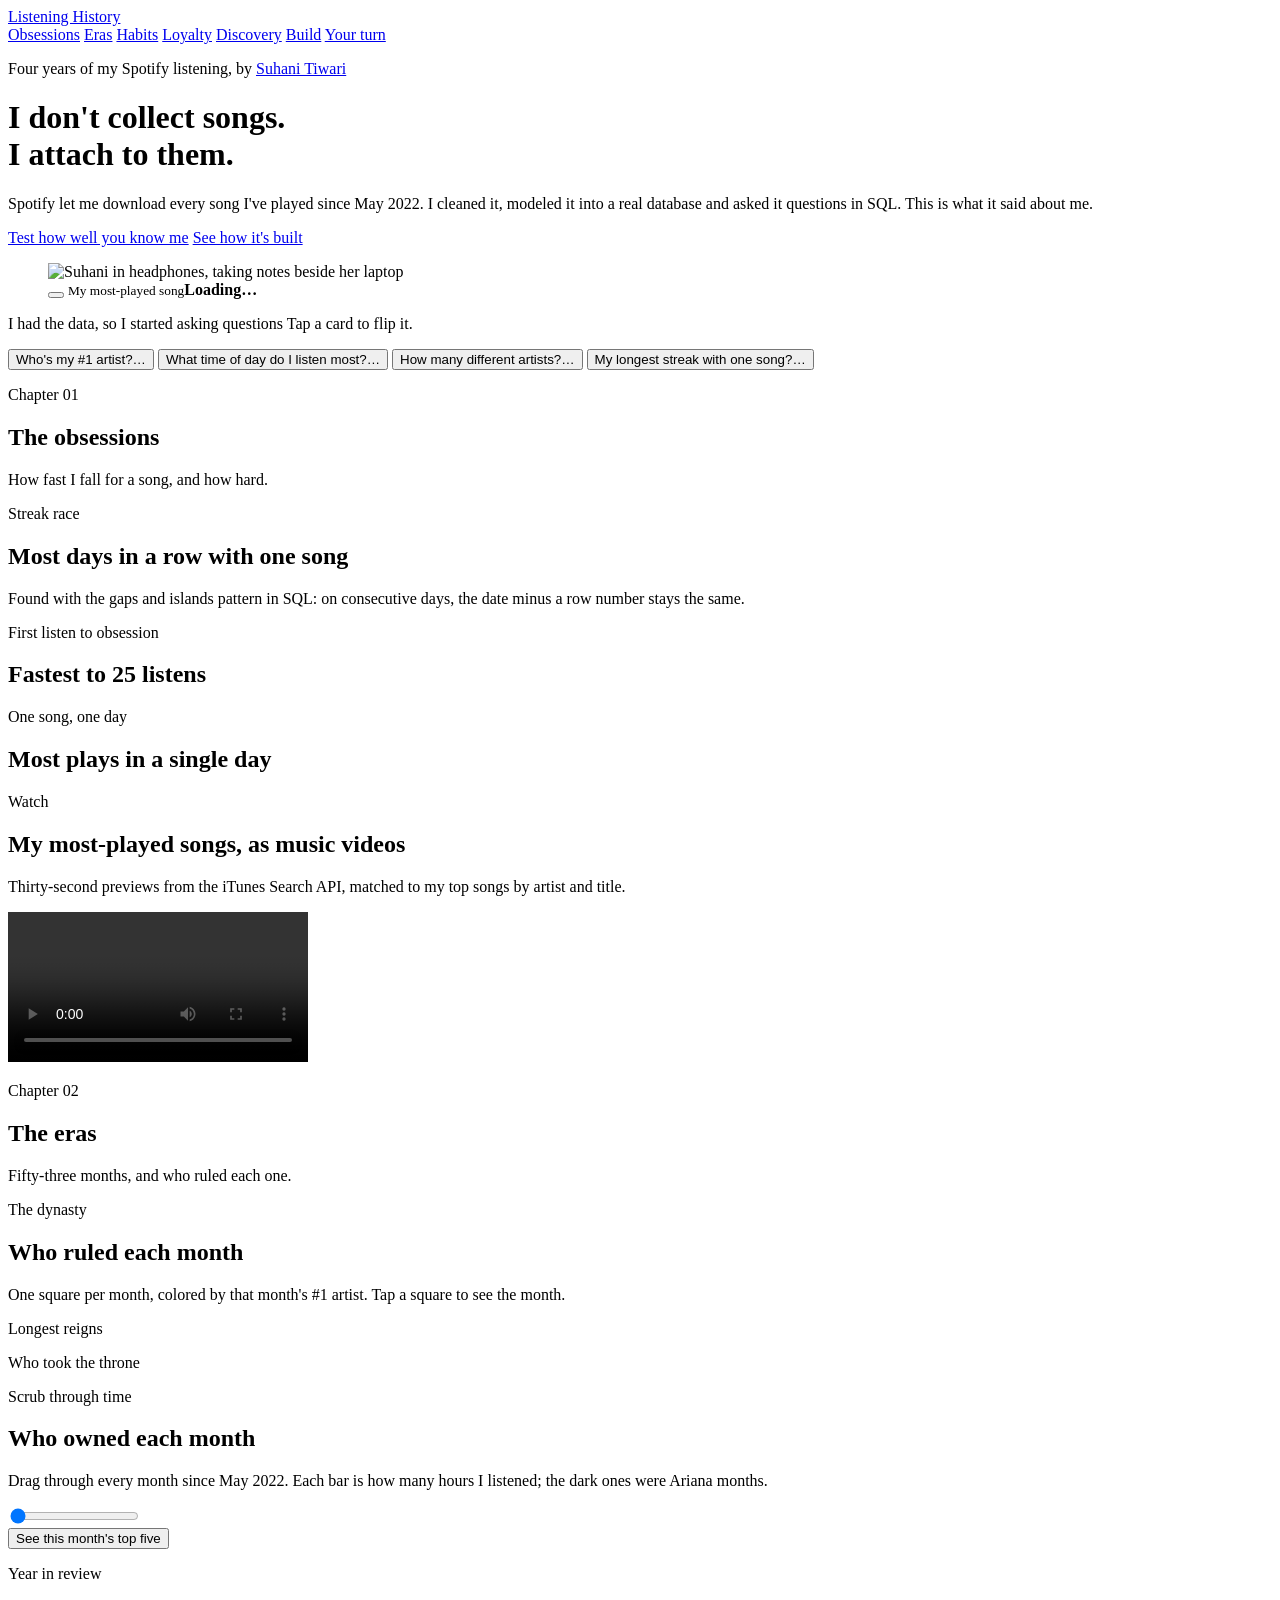
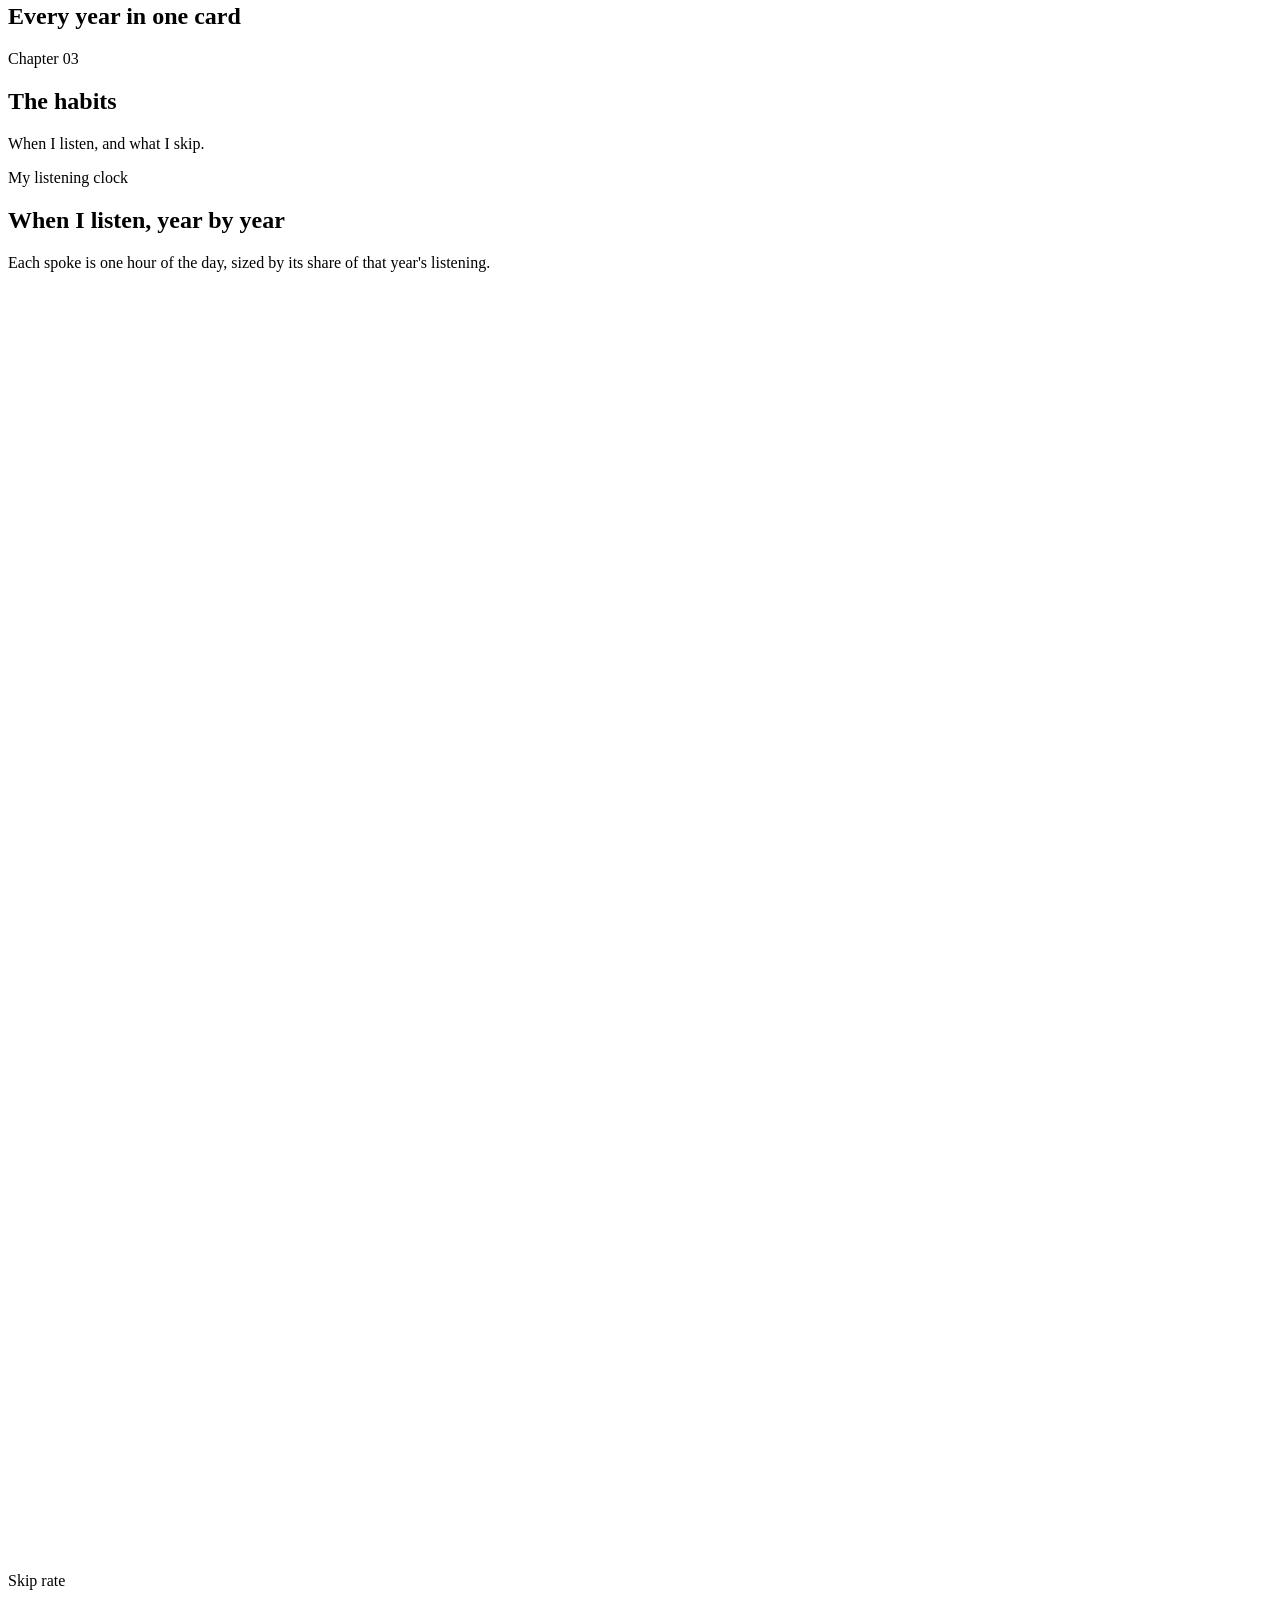
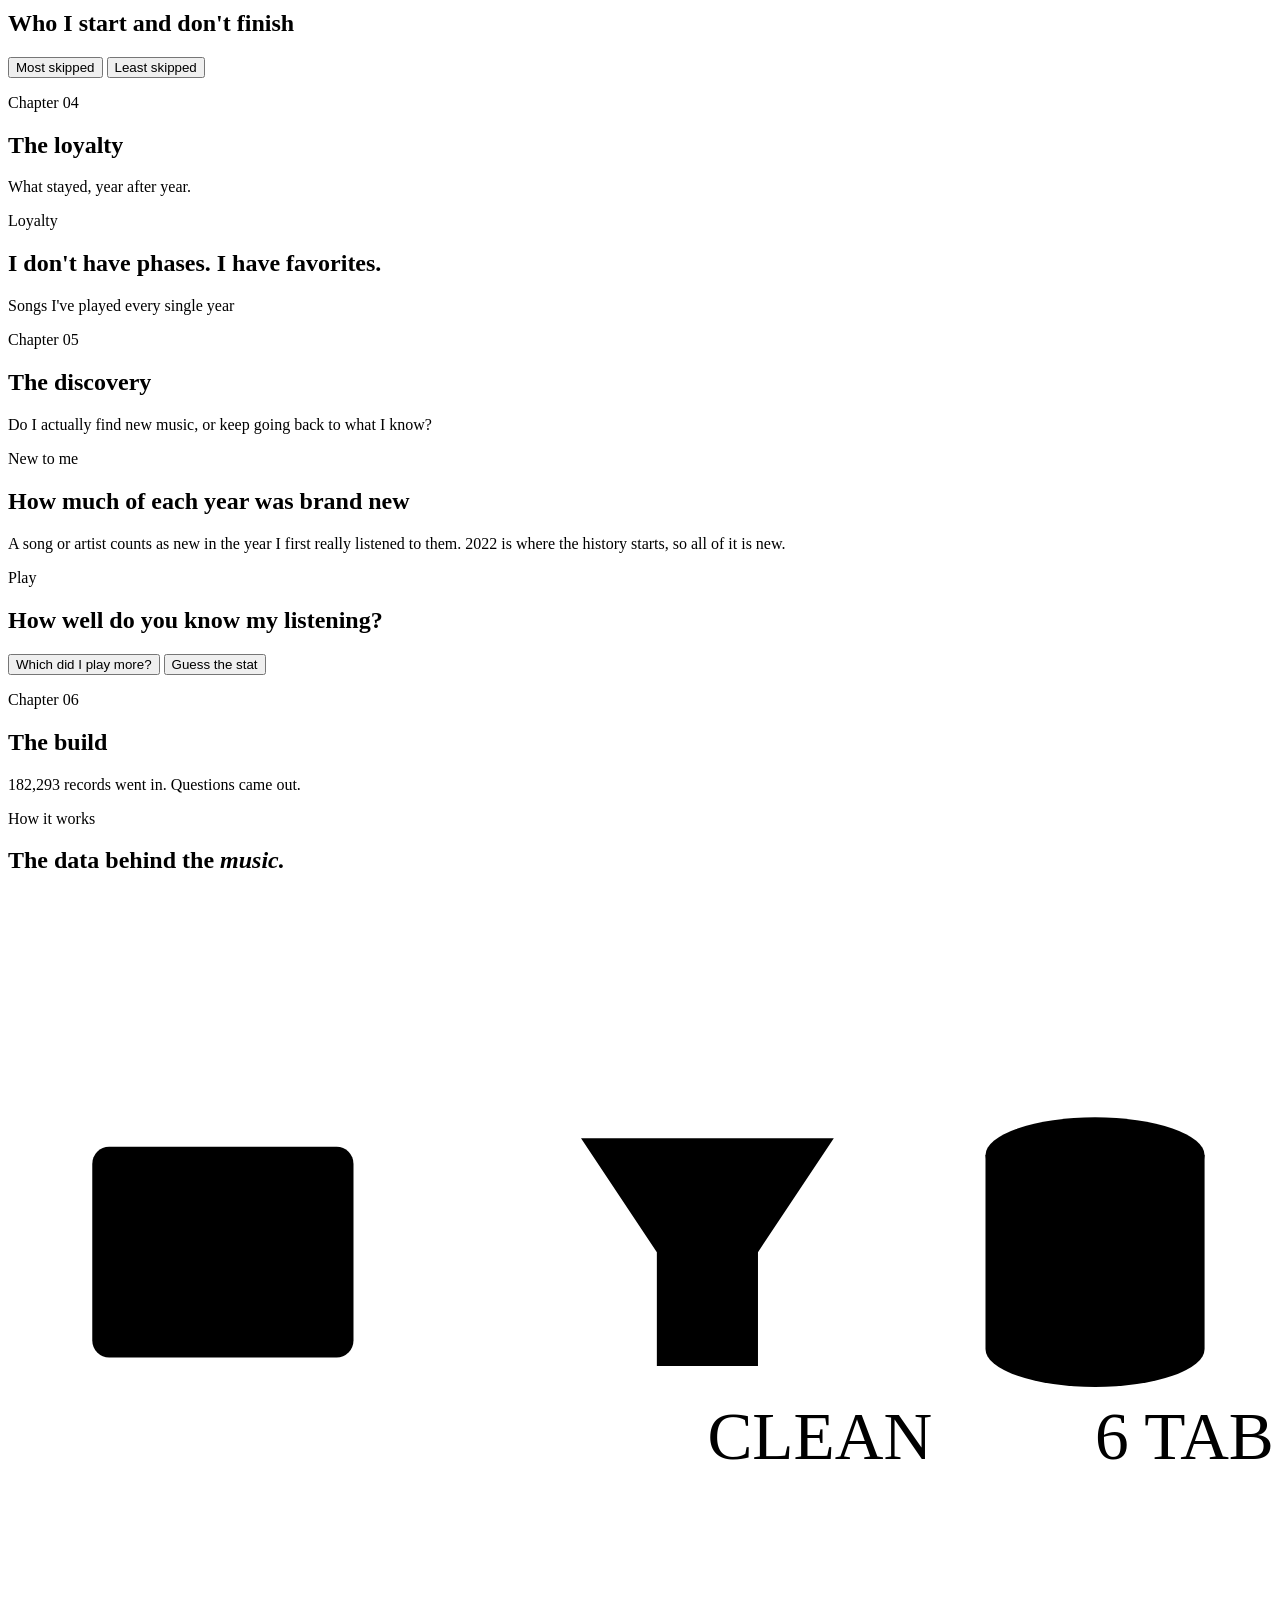
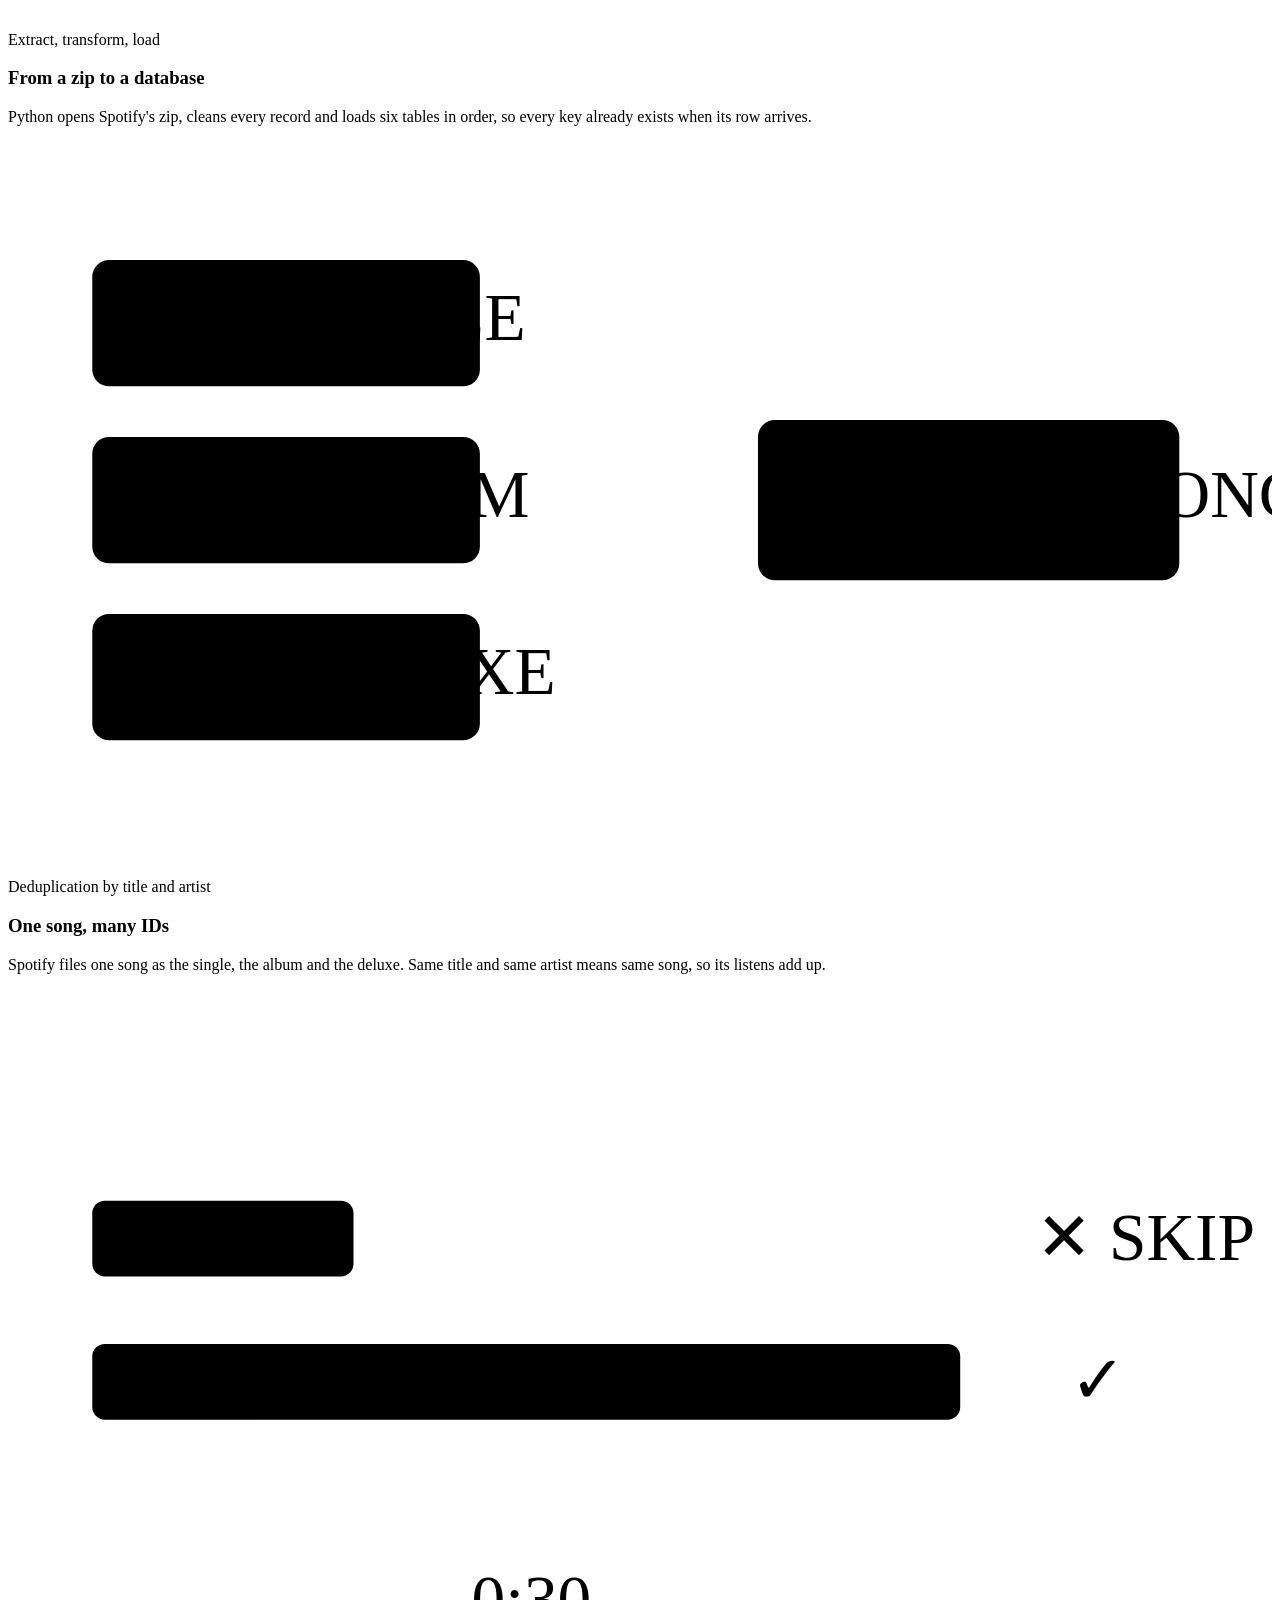
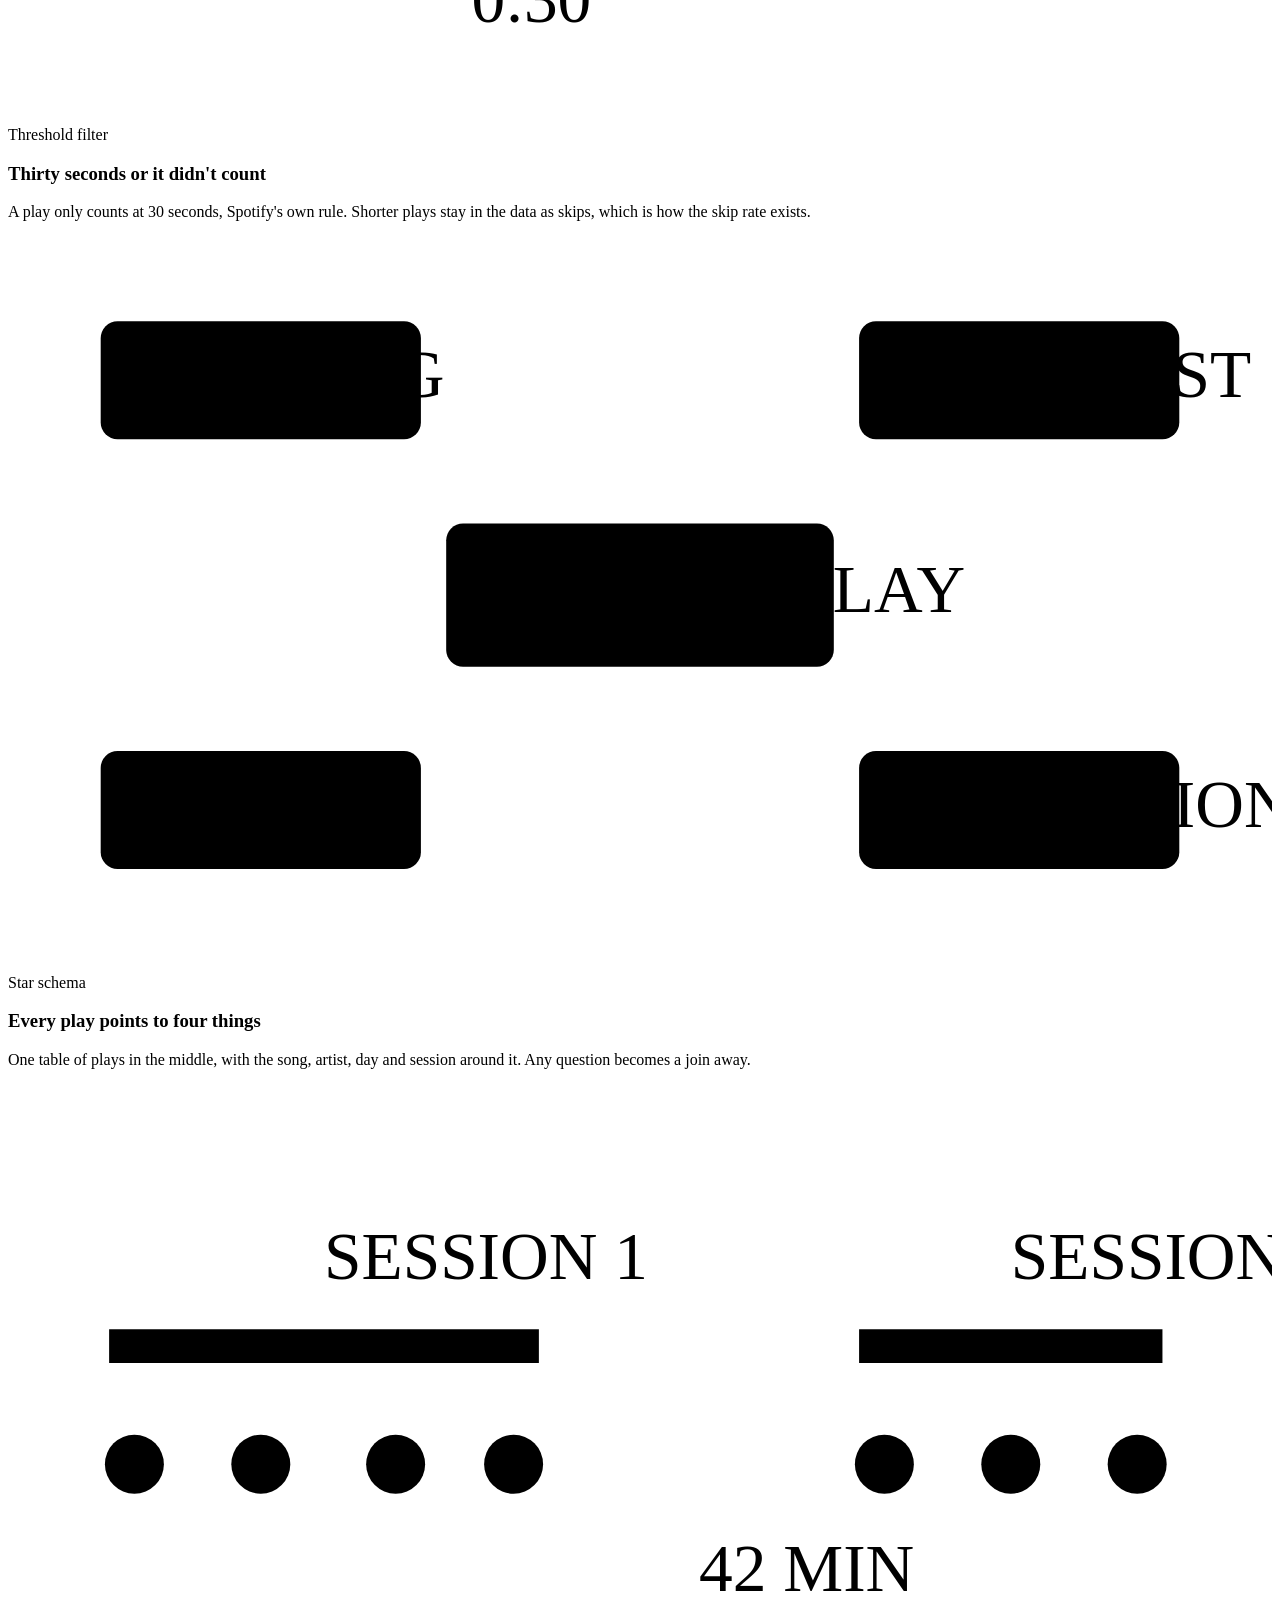
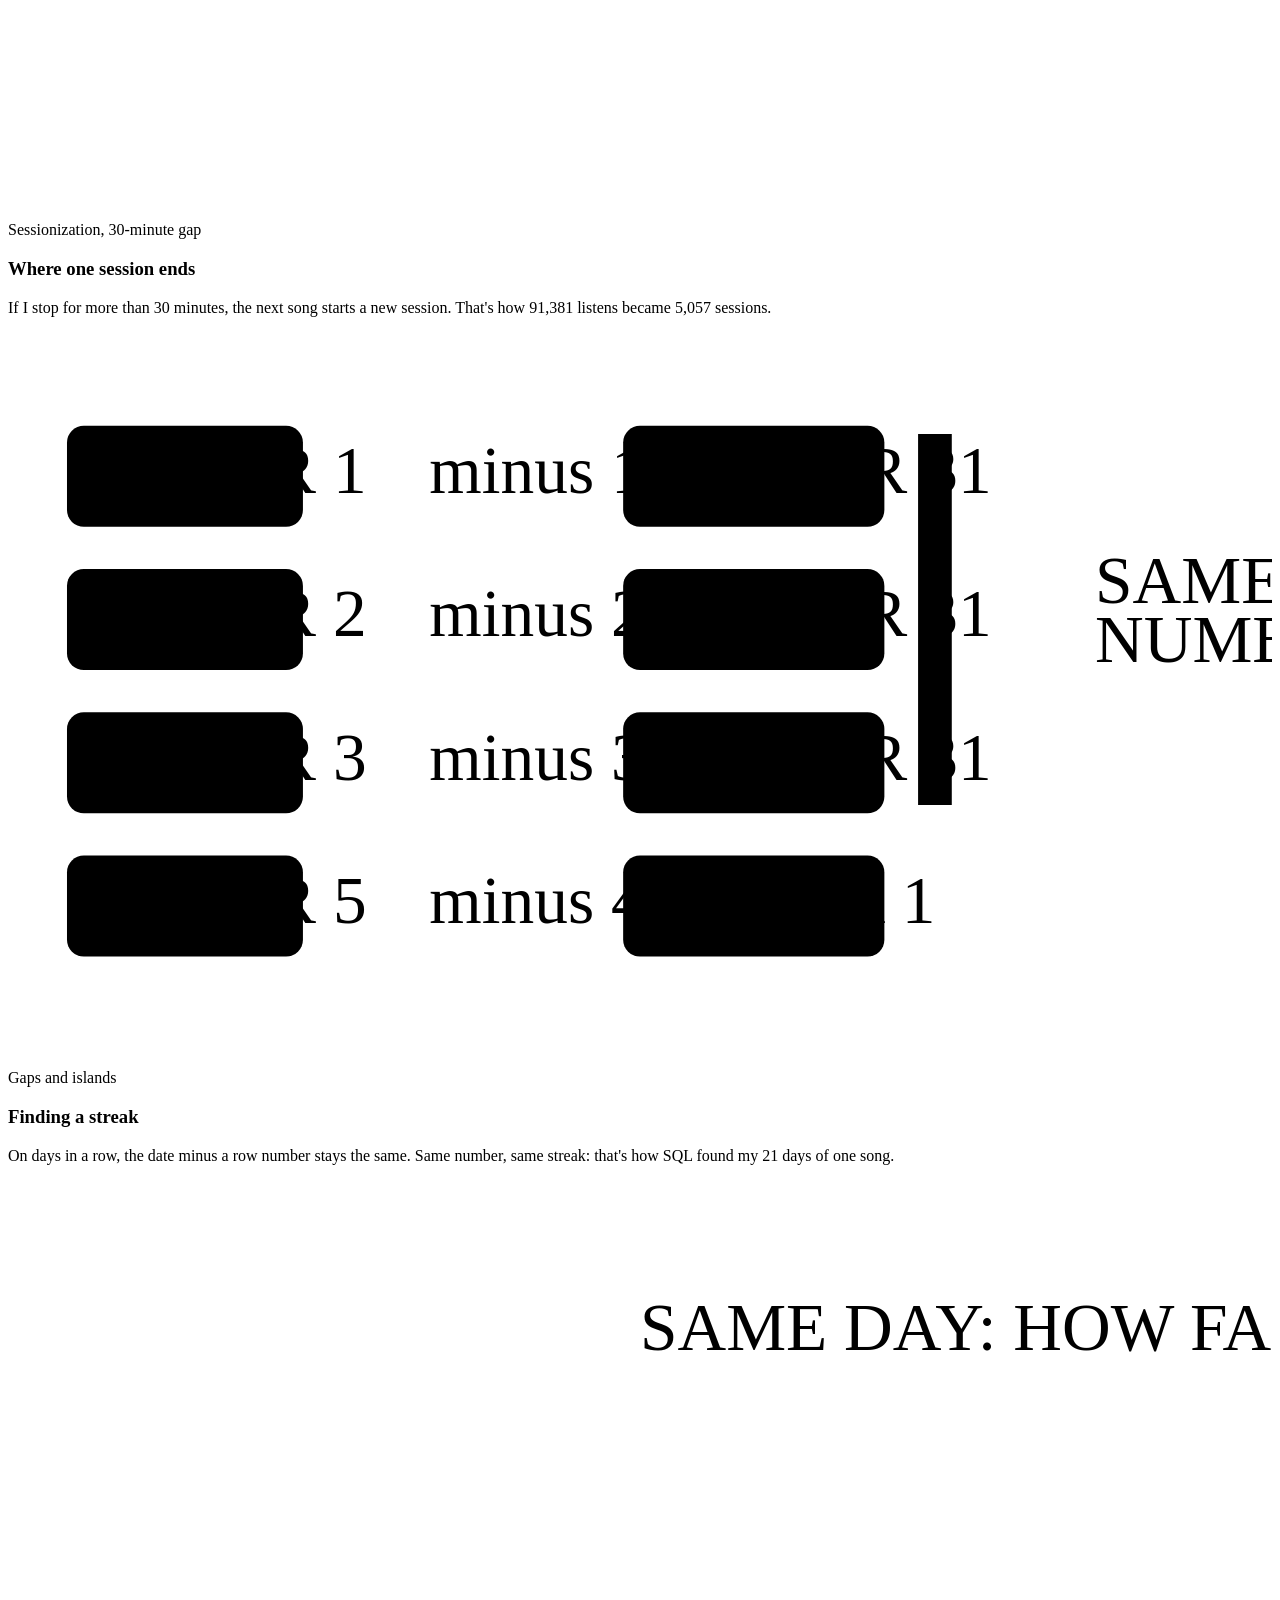
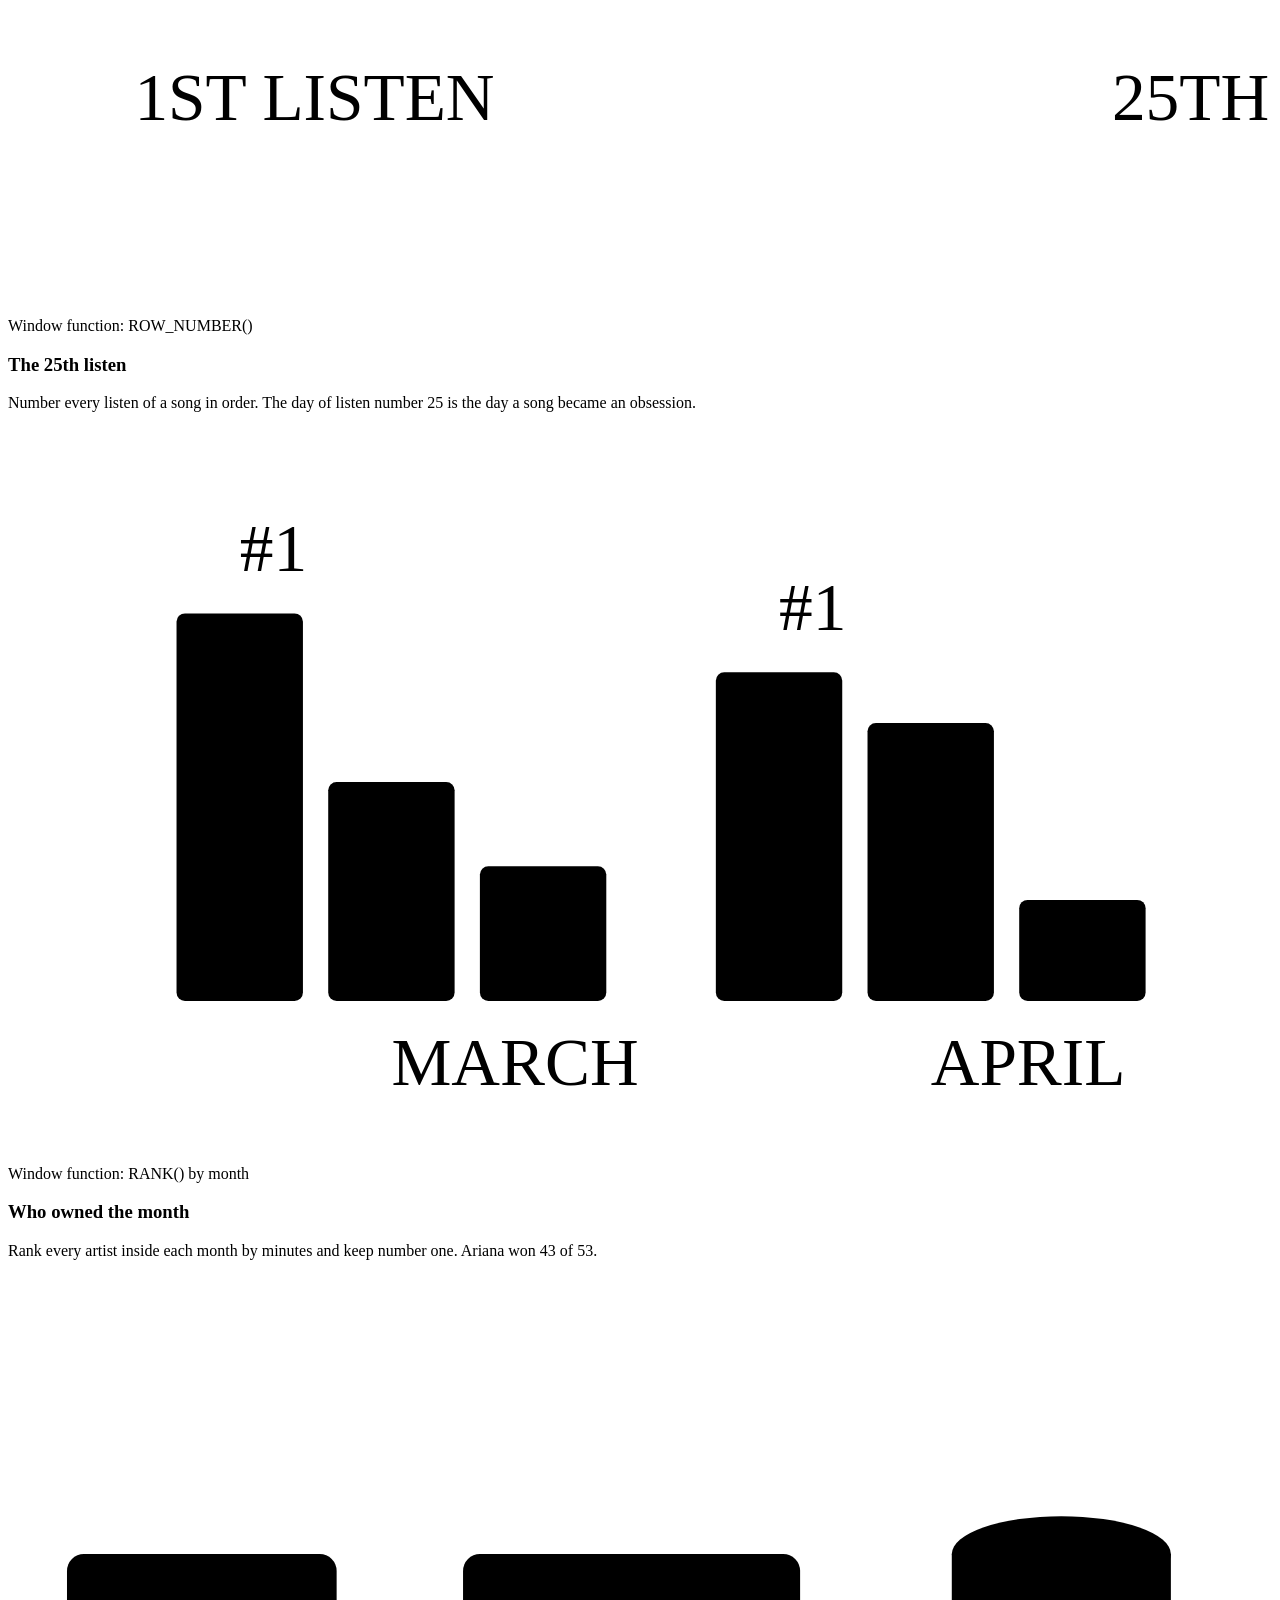
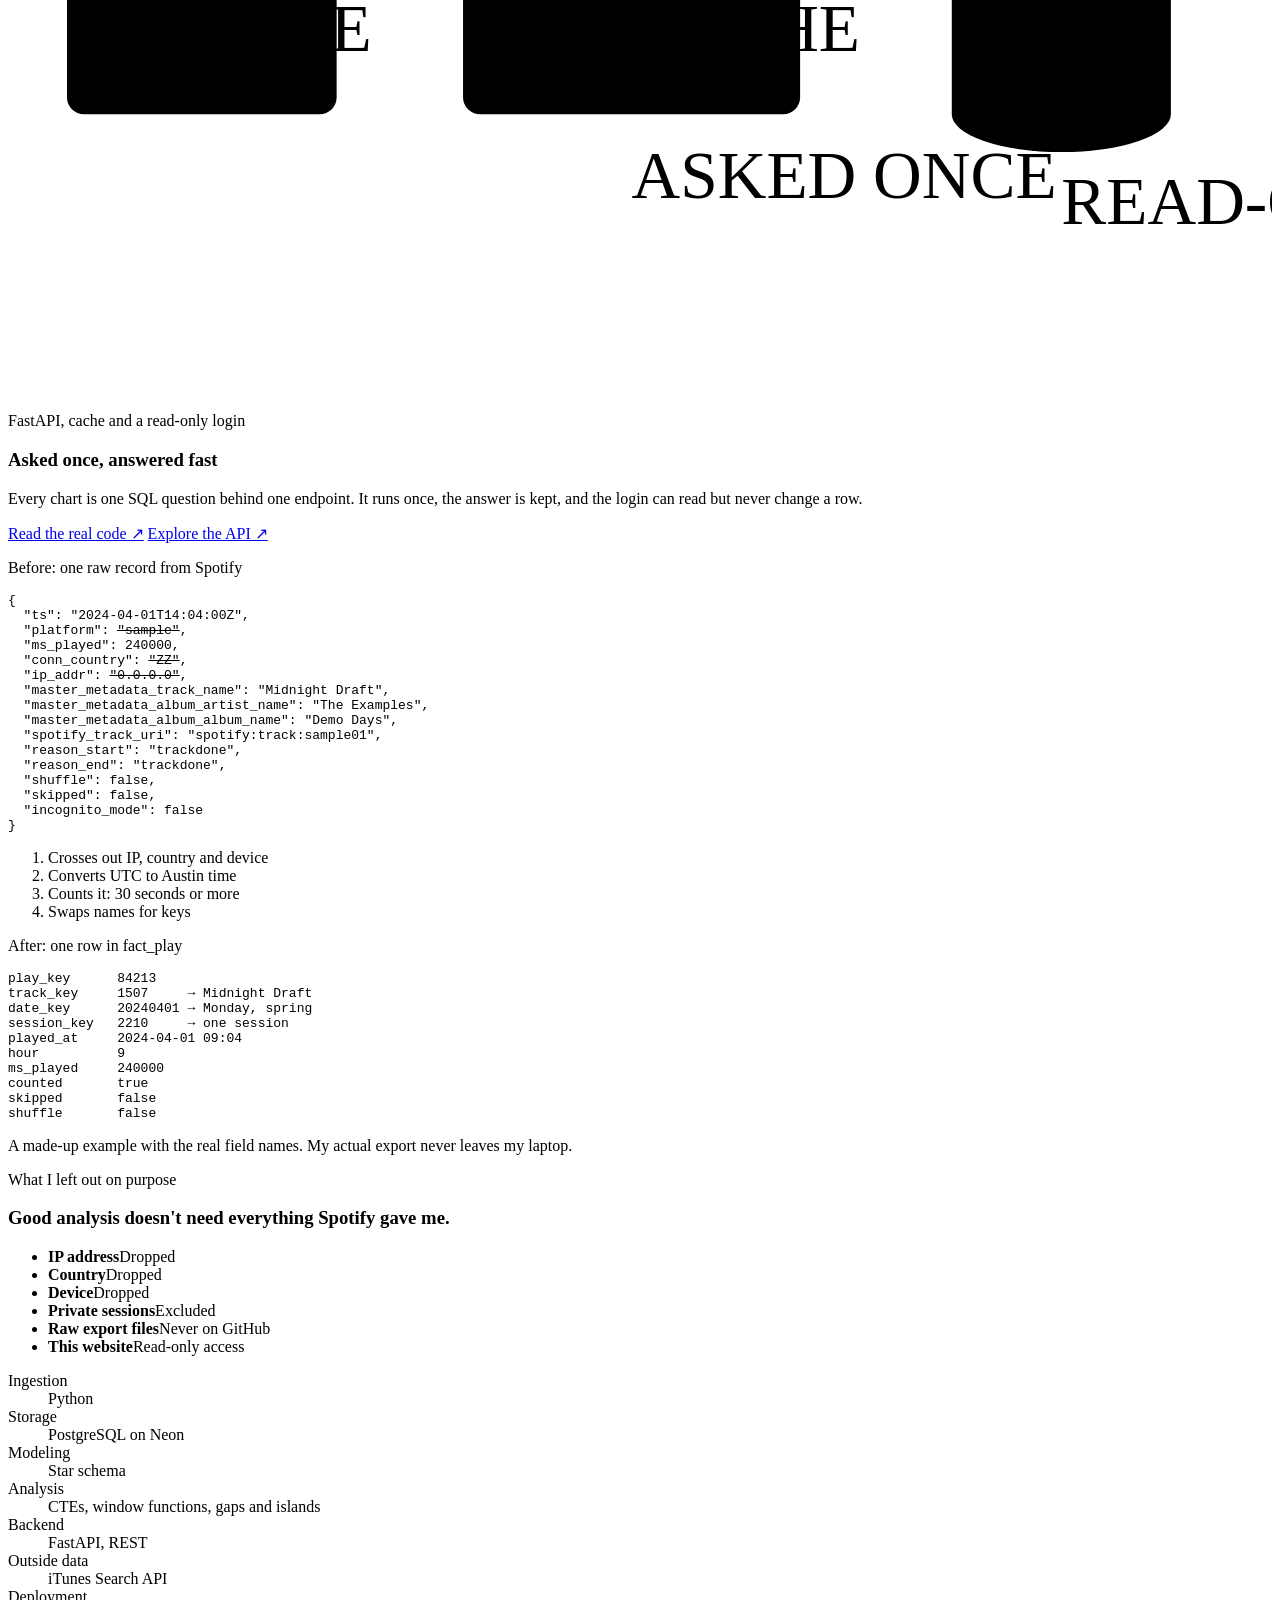
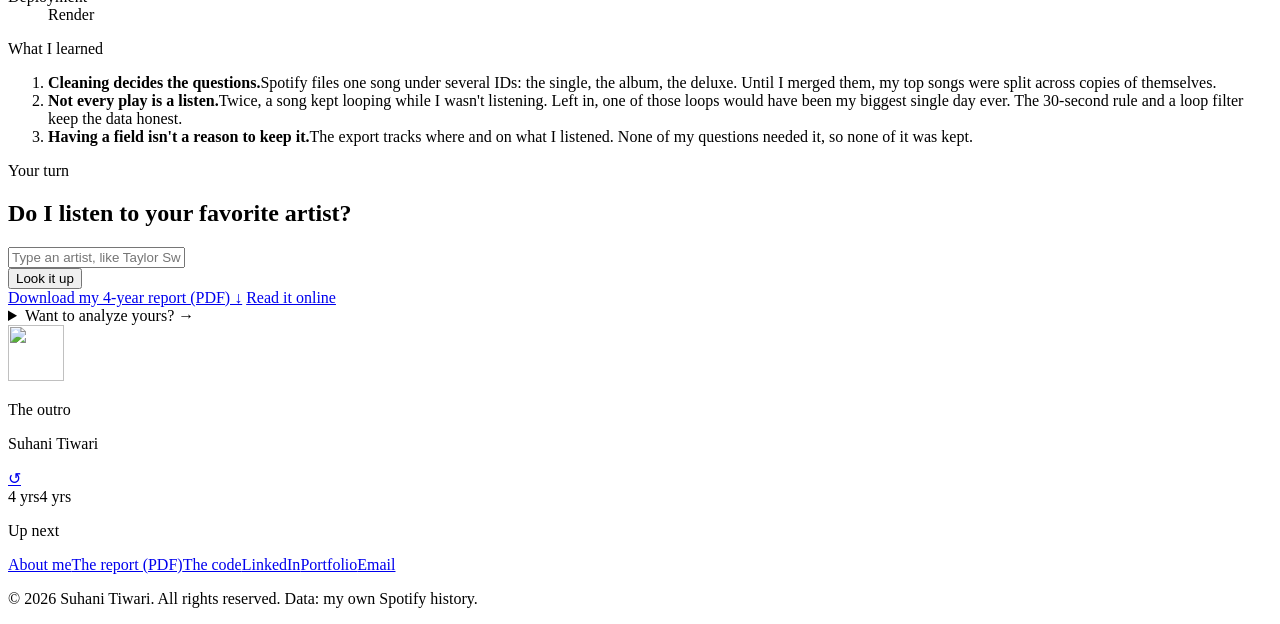
==== commit 3240a046: "Six chapters (Obsessions, Eras, Habits, Loyalty, Discovery, Build); the dynasty; discovery by year; " ====
--- a/app/static/index.html
+++ b/app/static/index.html
@@ -18,7 +18,7 @@
     <meta name="twitter:image" content="https://listening-history.onrender.com/static/share-card.jpg">
     <meta name="copyright" content="© 2026 Suhani Tiwari. All rights reserved.">
     <link rel="icon" href="data:image/svg+xml,<svg xmlns='http://www.w3.org/2000/svg' viewBox='0 0 100 100'><circle cx='50' cy='50' r='48' fill='%23D65478'/><circle cx='50' cy='50' r='14' fill='%2322090F'/></svg>">
-    <link rel="stylesheet" href="/static/styles.css?v=26">
+    <link rel="stylesheet" href="/static/styles.css?v=30">
 </head>
 <body>
 
@@ -26,11 +26,12 @@
     <div class="topnav-in">
         <a class="brand" href="#top">Listening History</a>
         <div class="topnav-links">
-            <a href="/about">About me</a>
-            <a href="#data">The data</a>
-            <a href="#watch">Watch</a>
-            <a href="#play">Play</a>
-            <a href="#method">How it works</a>
+            <a href="#ch-obsessions">Obsessions</a>
+            <a href="#eras">Eras</a>
+            <a href="#habits">Habits</a>
+            <a href="#loyalty-ch">Loyalty</a>
+            <a href="#discovery">Discovery</a>
+            <a href="#build">Build</a>
             <a class="topnav-cta" href="#your-turn">Your turn</a>
         </div>
     </div>
@@ -46,11 +47,11 @@
             <p class="lede">Spotify let me download every song I've played since May 2022. I cleaned it, modeled it into a real database and asked it questions in SQL. This is what it said about me.</p>
             <div class="hero-actions">
                 <a class="pill solid" href="#play">Test how well you know me</a>
-                <a class="pill" href="#method">See how it's built</a>
+                <a class="pill" href="#build">See how it's built</a>
             </div>
         </div>
         <figure class="hero-photo">
-            <img src="/static/suhani.jpg?v=3" width="800" height="1000" alt="Suhani in headphones, taking notes beside her laptop">
+            <img src="/static/suhani.jpg?v=4" width="800" height="1000" alt="Suhani in headphones, taking notes beside her laptop">
             <figcaption class="now-playing">
                 <button type="button" class="play" id="heroPlay" aria-label="Play my most-played song"></button>
                 <span><small>My most-played song</small><b id="heroSong">Loading…</b></span>
@@ -72,8 +73,65 @@
         </div>
     </section>
 
-    <!-- THE DATA -->
+    <!-- THE STORY, IN CHAPTERS -->
     <div id="data">
+    <header class="chapter" id="ch-obsessions">
+        <p class="chapter-n">Chapter 01</p>
+        <h2 class="chapter-t">The obsessions</h2>
+        <p class="chapter-d">How fast I fall for a song, and how hard.</p>
+    </header>
+        <section class="block" aria-labelledby="t-streak">
+            <p class="eyebrow">Streak race</p>
+            <h2 id="t-streak">Most days in a row with one song</h2>
+            <p class="sub">Found with the gaps and islands pattern in SQL: on consecutive days, the date minus a row number stays the same.</p>
+            <ol class="race" id="race"></ol>
+            <p class="takeaway" id="tk-streaks"></p>
+        </section>
+        <section class="block split two" aria-label="Obsessions">
+            <div>
+                <p class="eyebrow">First listen to obsession</p>
+                <h2 id="t-obs">Fastest to 25 listens</h2>
+                <ol class="song-list" id="obsessions"></ol>
+                <p class="takeaway" id="tk-obs"></p>
+            </div>
+            <div>
+                <p class="eyebrow">One song, one day</p>
+                <h2>Most plays in a single day</h2>
+                <ol class="song-list" id="bigDays"></ol>
+            </div>
+        </section>
+        <section class="block" id="watch" aria-labelledby="t-watch">
+            <p class="eyebrow">Watch</p>
+            <h2 id="t-watch">My most-played songs, as music videos</h2>
+            <p class="sub">Thirty-second previews from the iTunes Search API, matched to my top songs by artist and title.</p>
+            <div class="watch">
+                <div class="screen">
+                    <video id="screen" playsinline controls preload="none"></video>
+                    <p class="screen-cap" id="screenCap"></p>
+                </div>
+                <ol class="reel" id="reel"></ol>
+            </div>
+        </section>
+    <header class="chapter" id="eras">
+        <p class="chapter-n">Chapter 02</p>
+        <h2 class="chapter-t">The eras</h2>
+        <p class="chapter-d">Fifty-three months, and who ruled each one.</p>
+    </header>
+        <section class="block" id="dynasty" aria-labelledby="t-dyn">
+            <p class="eyebrow">The dynasty</p>
+            <h2 id="t-dyn">Who ruled each month</h2>
+            <p class="sub">One square per month, colored by that month's #1 artist. Tap a square to see the month.</p>
+            <div class="dyn-wrap">
+                <div class="dyn-grid" id="dynGrid" aria-label="Number one artist by month"></div>
+                <article class="dyn-card" id="dynCard" aria-live="polite"></article>
+            </div>
+            <div class="dyn-legend" id="dynLegend"></div>
+            <div class="dyn-reigns">
+                <div><p class="eyebrow">Longest reigns</p><ol class="reign-list" id="reigns"></ol></div>
+                <div><p class="eyebrow">Who took the throne</p><ol class="reign-list" id="usurpers"></ol></div>
+            </div>
+            <p class="takeaway" id="tk-dyn"></p>
+        </section>
         <section class="block" aria-labelledby="t-time">
             <p class="eyebrow">Scrub through time</p>
             <h2 id="t-time">Who owned each month</h2>
@@ -85,7 +143,17 @@
             <ol class="song-list" id="monthSongs" hidden></ol>
             <p class="takeaway" id="tk-months"></p>
         </section>
-
+        <section class="block" aria-labelledby="t-years">
+            <p class="eyebrow">Year in review</p>
+            <h2 id="t-years">Every year in one card</h2>
+            <div class="years" id="years"></div>
+            <p class="takeaway" id="tk-years"></p>
+        </section>
+    <header class="chapter" id="habits">
+        <p class="chapter-n">Chapter 03</p>
+        <h2 class="chapter-t">The habits</h2>
+        <p class="chapter-d">When I listen, and what I skip.</p>
+    </header>
         <section class="block split" aria-labelledby="t-clock">
             <div>
                 <p class="eyebrow">My listening clock</p>
@@ -97,22 +165,21 @@
             </div>
             <svg class="clock" id="clock" viewBox="-160 -160 320 320" role="img" aria-label="Listening by hour of day"></svg>
         </section>
-
-        <section class="block" aria-labelledby="t-streak">
-            <p class="eyebrow">Streak race</p>
-            <h2 id="t-streak">Most days in a row with one song</h2>
-            <p class="sub">Found with the gaps and islands pattern in SQL: on consecutive days, the date minus a row number stays the same.</p>
-            <ol class="race" id="race"></ol>
-            <p class="takeaway" id="tk-streaks"></p>
-        </section>
-
-        <section class="block" aria-labelledby="t-years">
-            <p class="eyebrow">Year in review</p>
-            <h2 id="t-years">Every year in one card</h2>
-            <div class="years" id="years"></div>
-            <p class="takeaway" id="tk-years"></p>
-        </section>
-
+        <section class="block" aria-label="Skip rate">
+                <p class="eyebrow">Skip rate</p>
+                <h2>Who I start and don't finish</h2>
+                <div class="chips" role="group" aria-label="Skip list">
+                    <button type="button" class="chip" data-skip="most" aria-pressed="true">Most skipped</button>
+                    <button type="button" class="chip" data-skip="least" aria-pressed="false">Least skipped</button>
+                </div>
+                <ol class="skip-list" id="skips"></ol>
+                <p class="takeaway" id="tk-skips"></p>
+        </section>
+    <header class="chapter" id="loyalty-ch">
+        <p class="chapter-n">Chapter 04</p>
+        <h2 class="chapter-t">The loyalty</h2>
+        <p class="chapter-d">What stayed, year after year.</p>
+    </header>
         <section class="block" id="loyalty" aria-labelledby="t-loyal">
             <p class="eyebrow">Loyalty</p>
             <h2 id="t-loyal">I don't have phases. I have favorites.</h2>
@@ -122,40 +189,19 @@
             <ol class="song-list loyal-songs" id="loyalSongs"></ol>
             <p class="takeaway" id="tk-loyal"></p>
         </section>
-
-        <section class="block split two" aria-labelledby="t-obs">
-            <div>
-                <p class="eyebrow">First listen to obsession</p>
-                <h2 id="t-obs">Fastest to 25 listens</h2>
-                <ol class="song-list" id="obsessions"></ol>
-                <p class="takeaway" id="tk-obs"></p>
-            </div>
-            <div>
-                <p class="eyebrow">Skip rate</p>
-                <h2>Who I start and don't finish</h2>
-                <div class="chips" role="group" aria-label="Skip list">
-                    <button type="button" class="chip" data-skip="most" aria-pressed="true">Most skipped</button>
-                    <button type="button" class="chip" data-skip="least" aria-pressed="false">Least skipped</button>
-                </div>
-                <ol class="skip-list" id="skips"></ol>
-                <p class="takeaway" id="tk-skips"></p>
-            </div>
+    <header class="chapter" id="discovery">
+        <p class="chapter-n">Chapter 05</p>
+        <h2 class="chapter-t">The discovery</h2>
+        <p class="chapter-d">Do I actually find new music, or keep going back to what I know?</p>
+    </header>
+        <section class="block" aria-labelledby="t-disc">
+            <p class="eyebrow">New to me</p>
+            <h2 id="t-disc">How much of each year was brand new</h2>
+            <p class="sub">A song or artist counts as new in the year I first really listened to them. 2022 is where the history starts, so all of it is new.</p>
+            <div class="disc" id="disc"></div>
+            <p class="takeaway" id="tk-disc"></p>
         </section>
     </div>
-
-    <!-- WATCH -->
-    <section class="block" id="watch" aria-labelledby="t-watch">
-        <p class="eyebrow">Watch</p>
-        <h2 id="t-watch">My most-played songs, as music videos</h2>
-        <p class="sub">Thirty-second previews from the iTunes Search API, matched to my top songs by artist and title.</p>
-        <div class="watch">
-            <div class="screen">
-                <video id="screen" playsinline controls preload="none"></video>
-                <p class="screen-cap" id="screenCap"></p>
-            </div>
-            <ol class="reel" id="reel"></ol>
-        </div>
-    </section>
 
     <!-- PLAY -->
     <section class="block" id="play" aria-labelledby="t-game">
@@ -170,9 +216,14 @@
     </section>
 
     <!-- METHOD -->
+    <header class="chapter" id="build">
+        <p class="chapter-n">Chapter 06</p>
+        <h2 class="chapter-t">The build</h2>
+        <p class="chapter-d">182,293 records went in. Questions came out.</p>
+    </header>
     <section class="block" id="method" aria-labelledby="t-how">
         <p class="eyebrow">How it works</p>
-        <h2 id="t-how">The science of my <em>listening.</em></h2>
+        <h2 id="t-how">The data behind the <em>music.</em></h2>
         <div class="sci">
             <article>
                 <svg viewBox="0 0 300 170" aria-hidden="true">
@@ -395,7 +446,7 @@
 <footer class="player-foot" aria-label="Footer">
     <div class="player-in">
         <div class="player-now">
-            <img src="/static/suhani.jpg?v=3" width="56" height="56" alt="" loading="lazy">
+            <img src="/static/suhani.jpg?v=4" width="56" height="56" alt="" loading="lazy">
             <div><p class="player-track">The outro</p><p class="player-artist">Suhani Tiwari</p></div>
         </div>
         <div class="player-mid">
@@ -410,6 +461,6 @@
     <p class="player-legal">© 2026 Suhani Tiwari. All rights reserved. Data: my own Spotify history.</p>
 </footer>
 <audio id="player" preload="none"></audio>
-<script src="/static/app.js?v=24"></script>
+<script src="/static/app.js?v=30"></script>
 </body>
 </html>
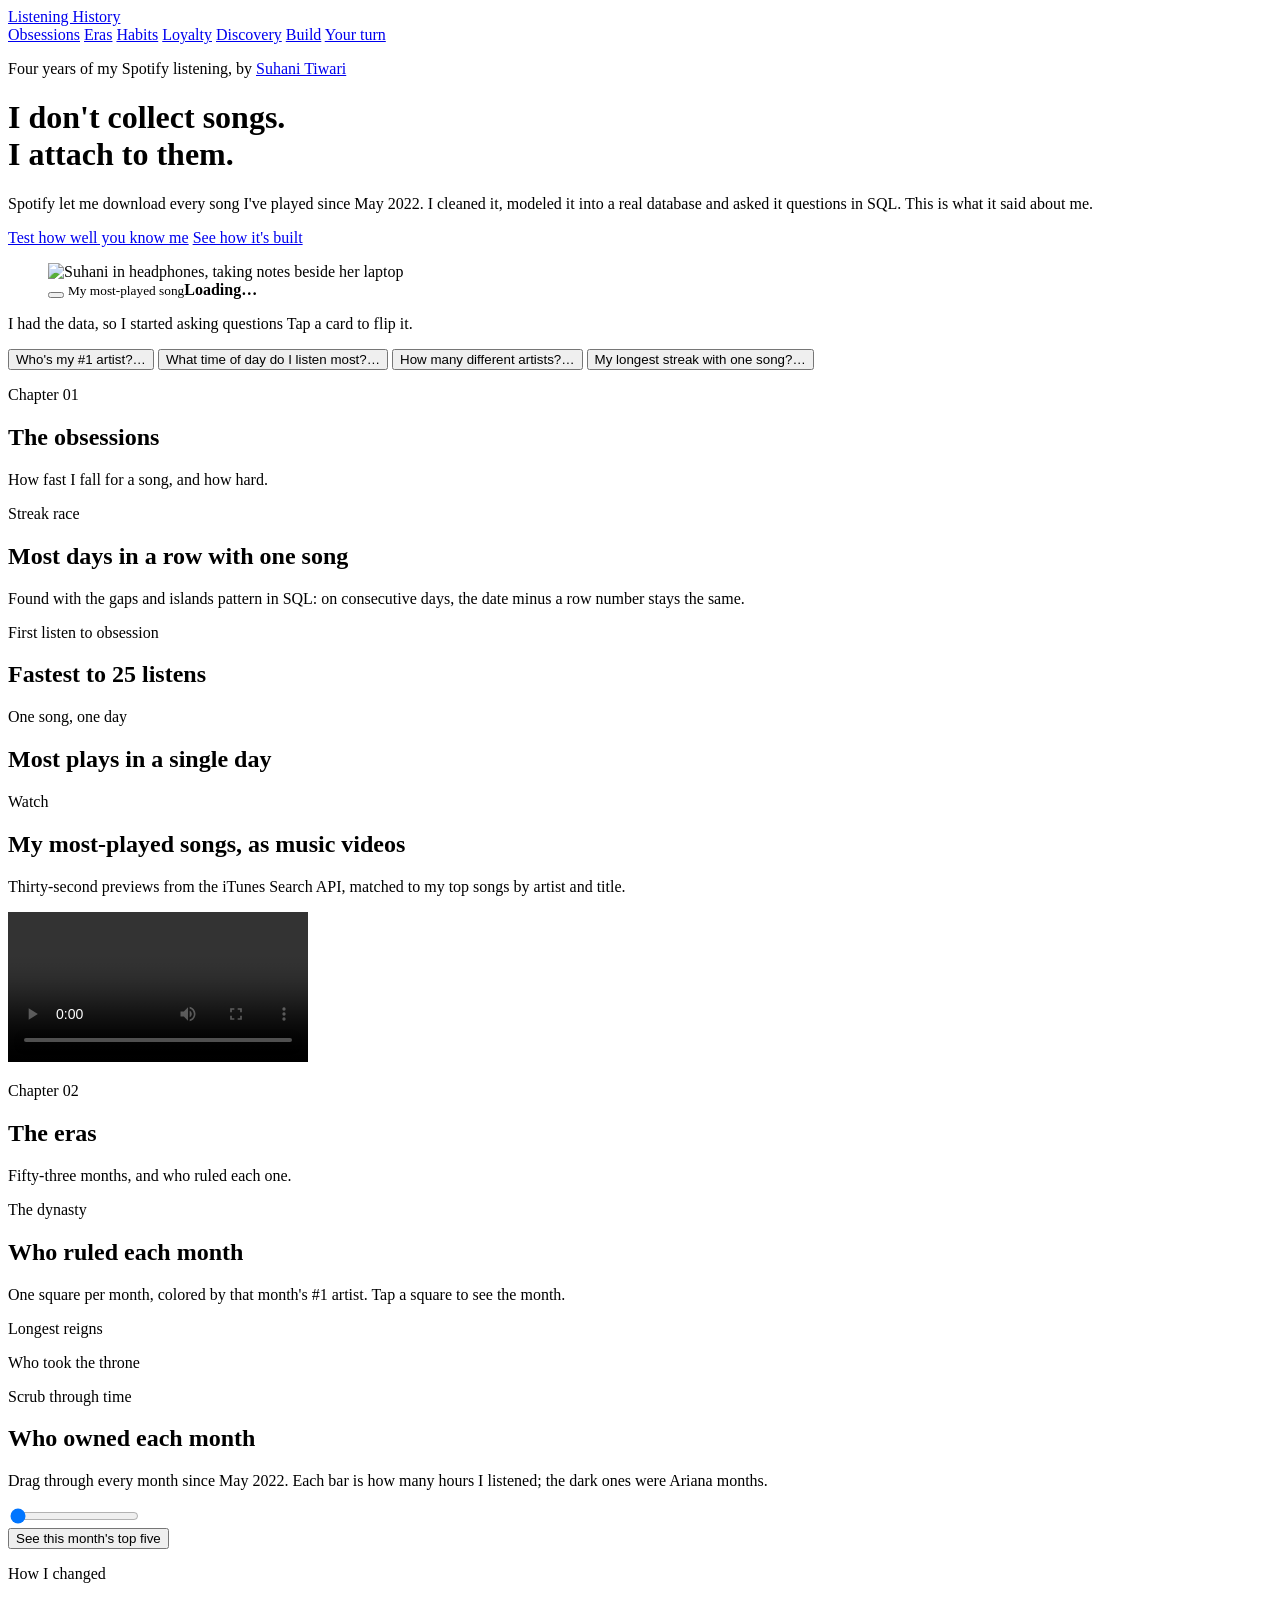
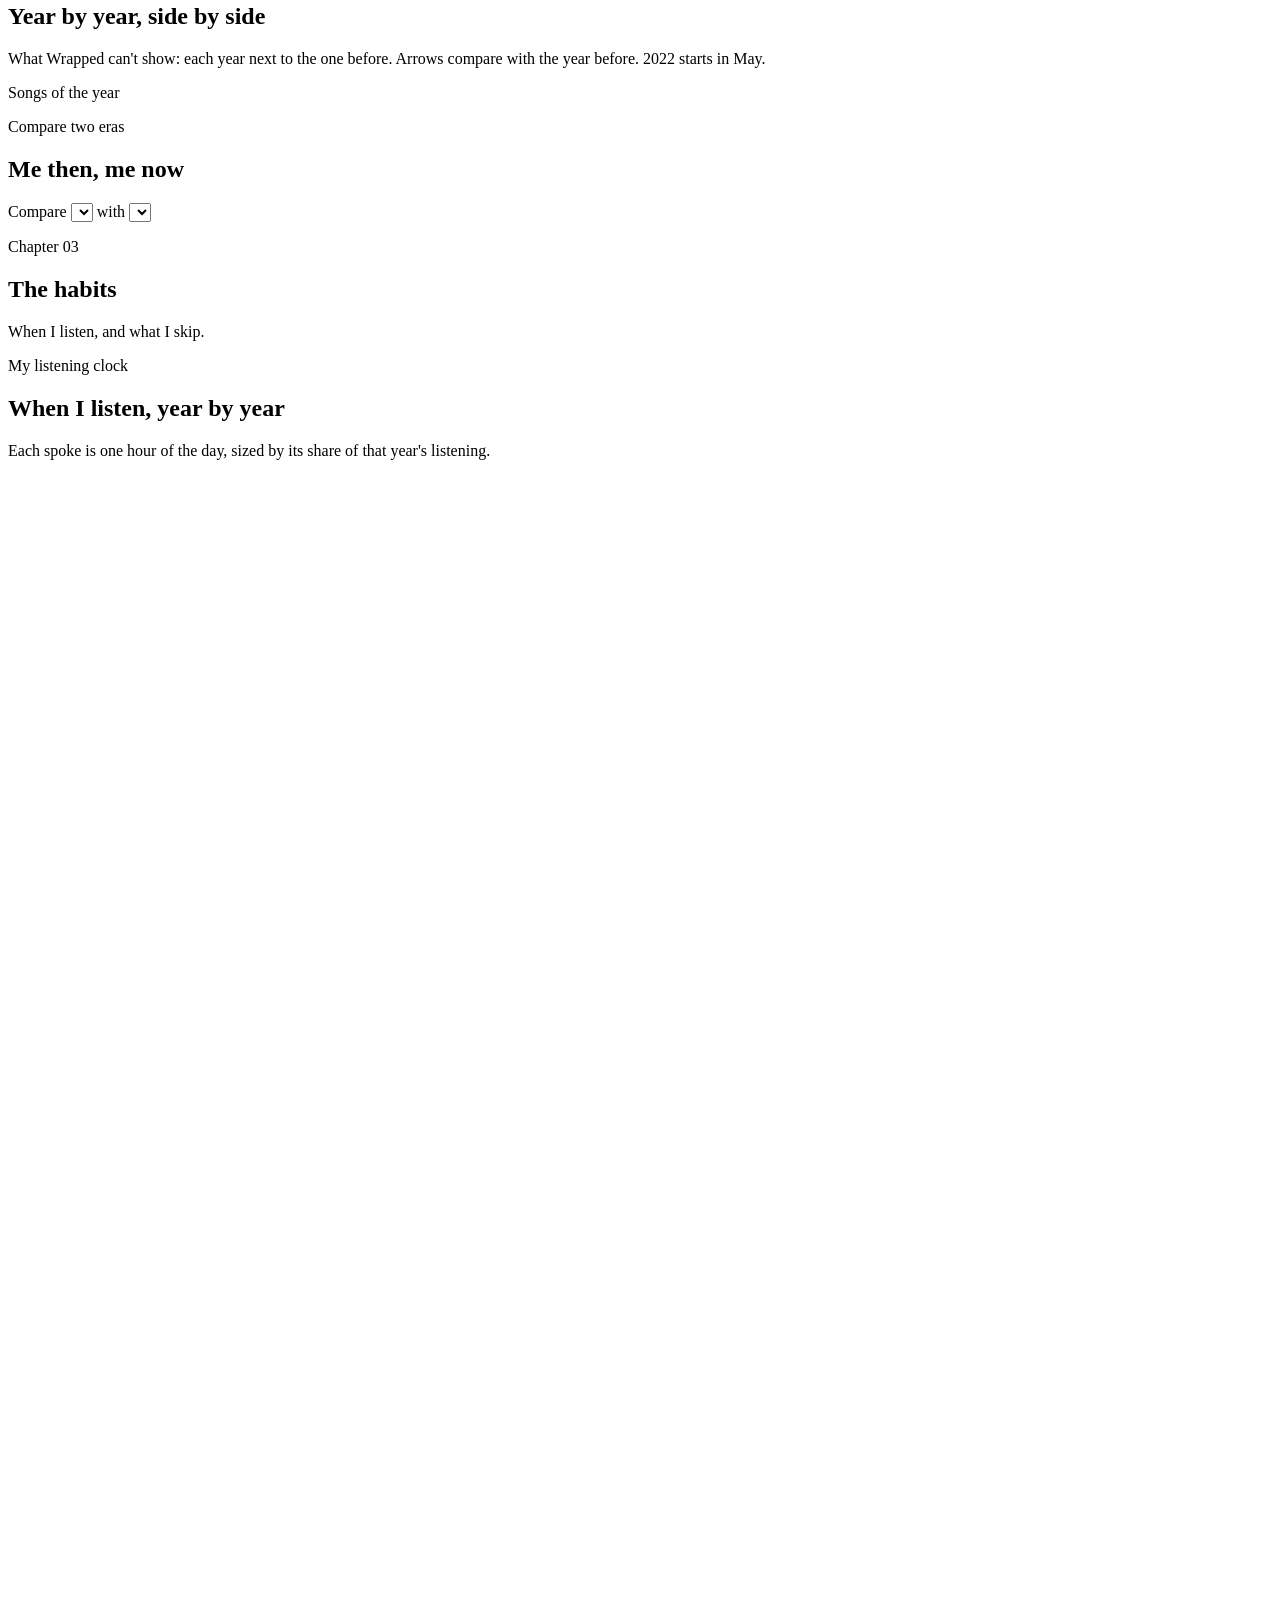
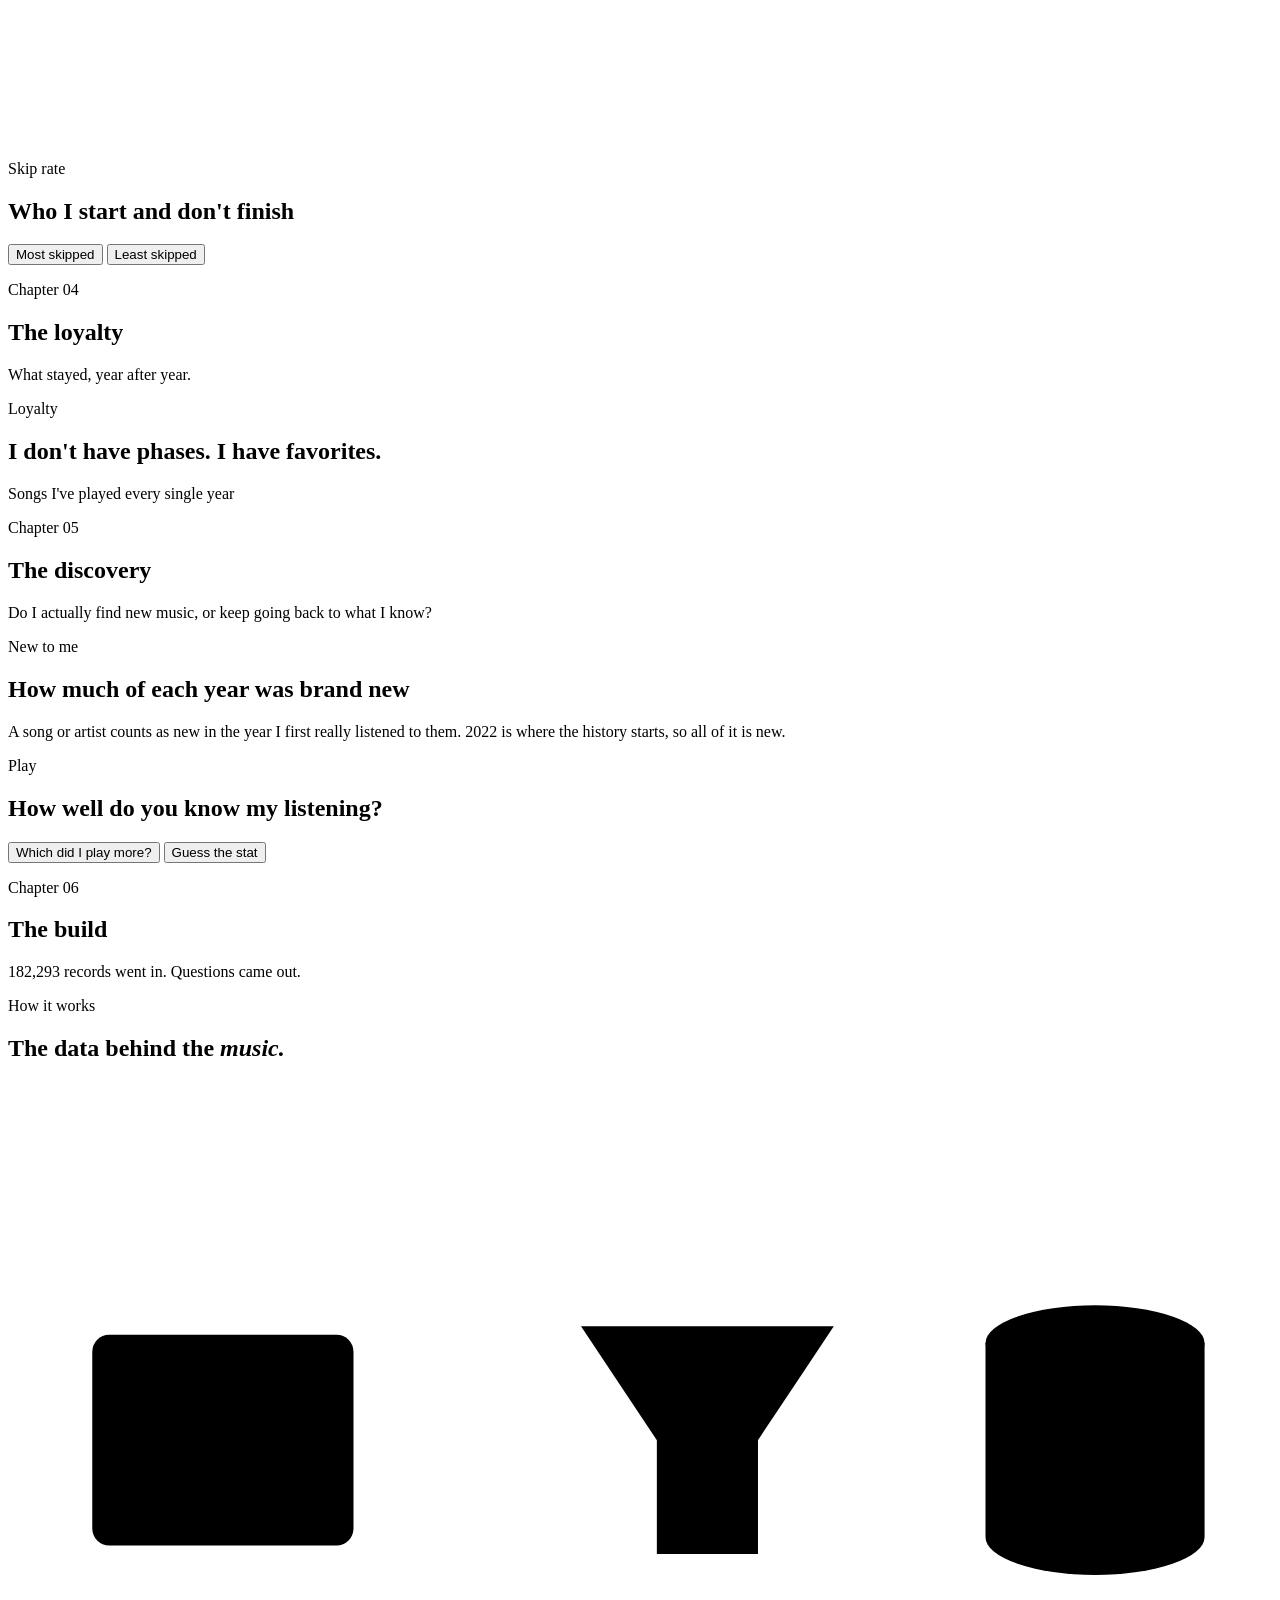
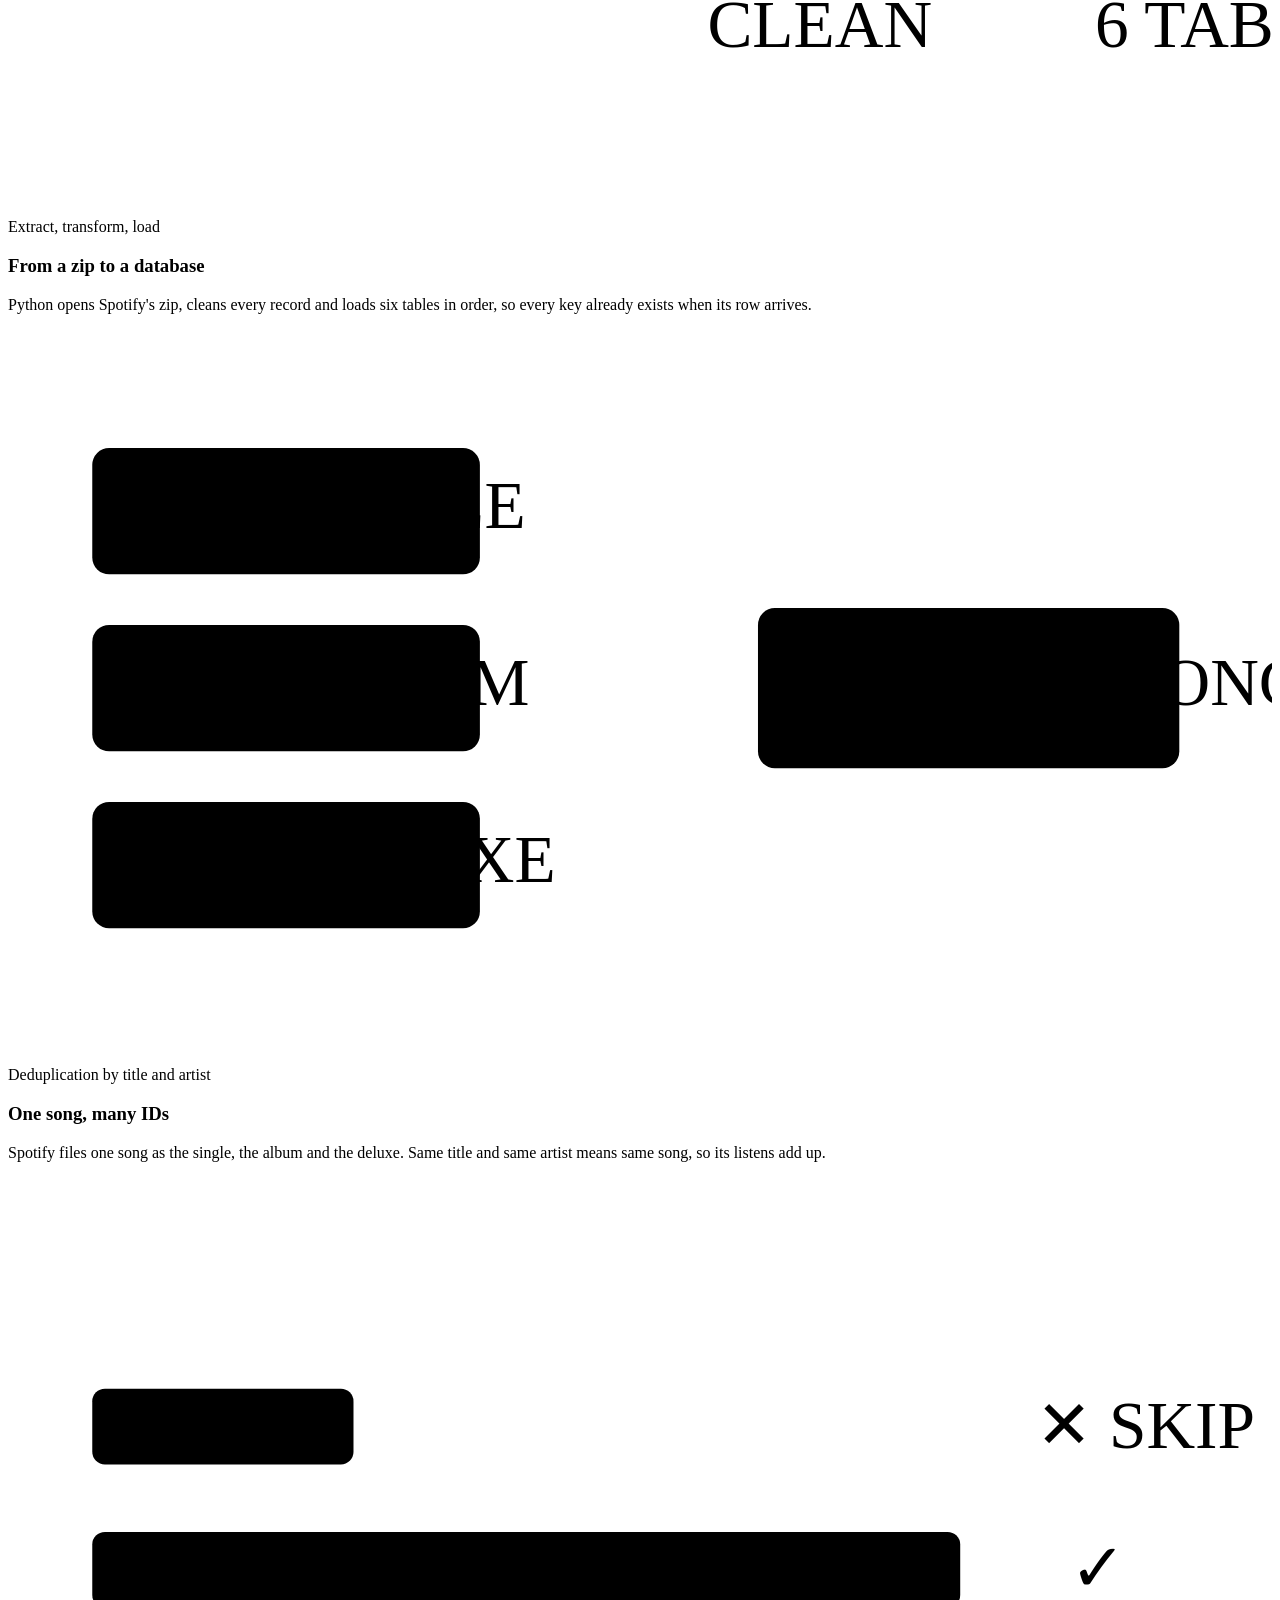
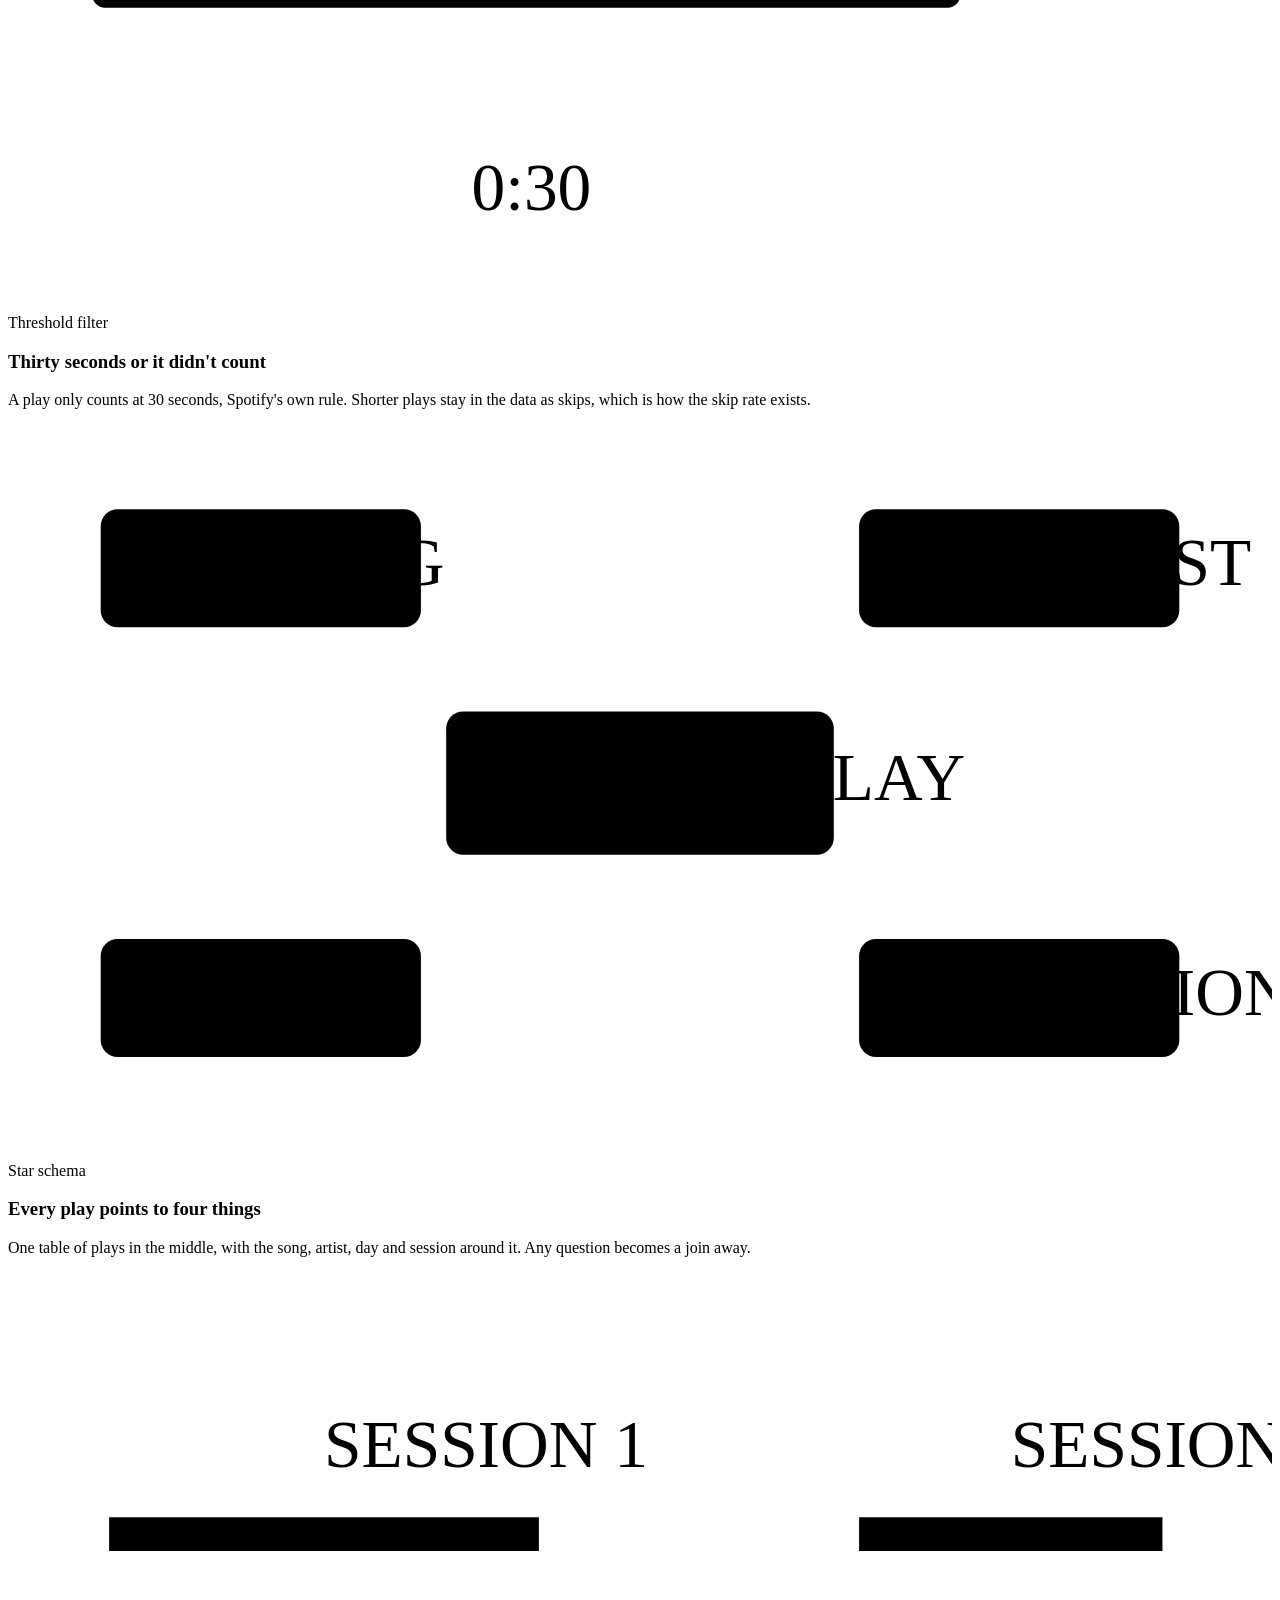
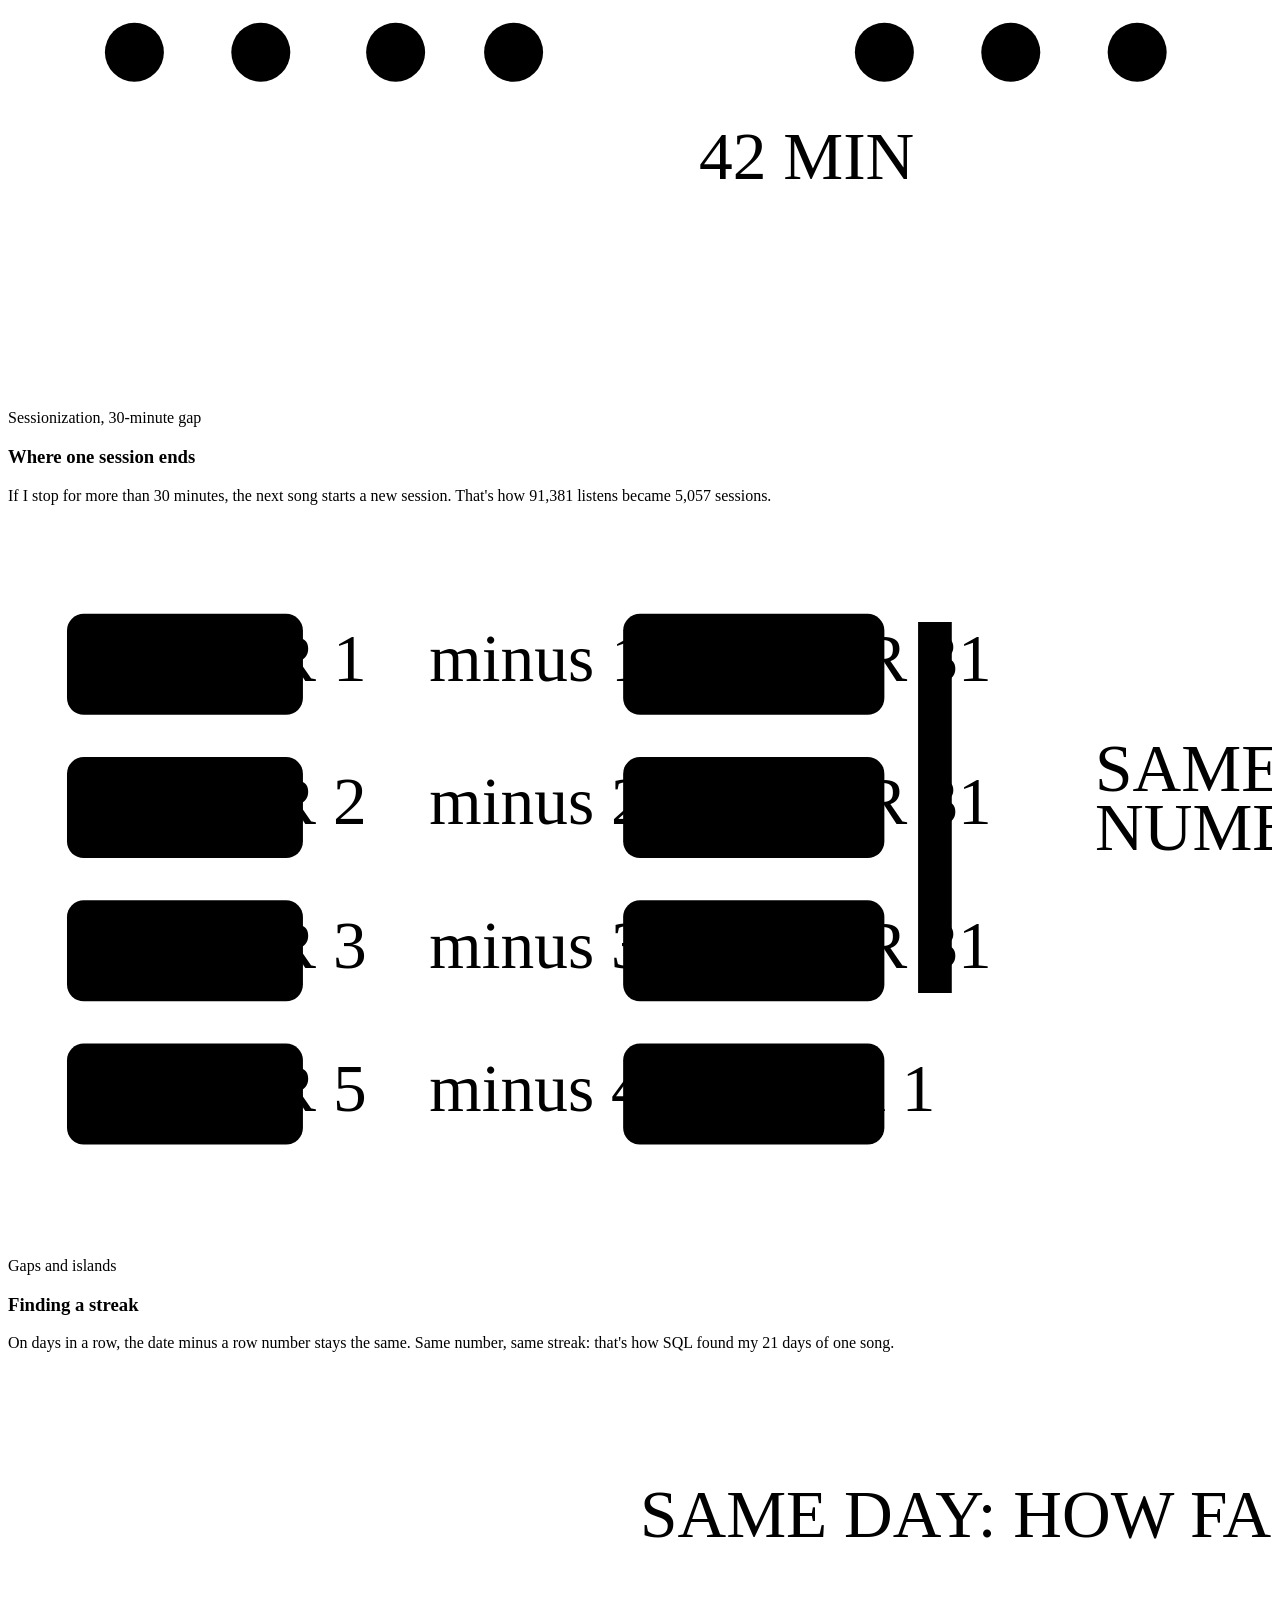
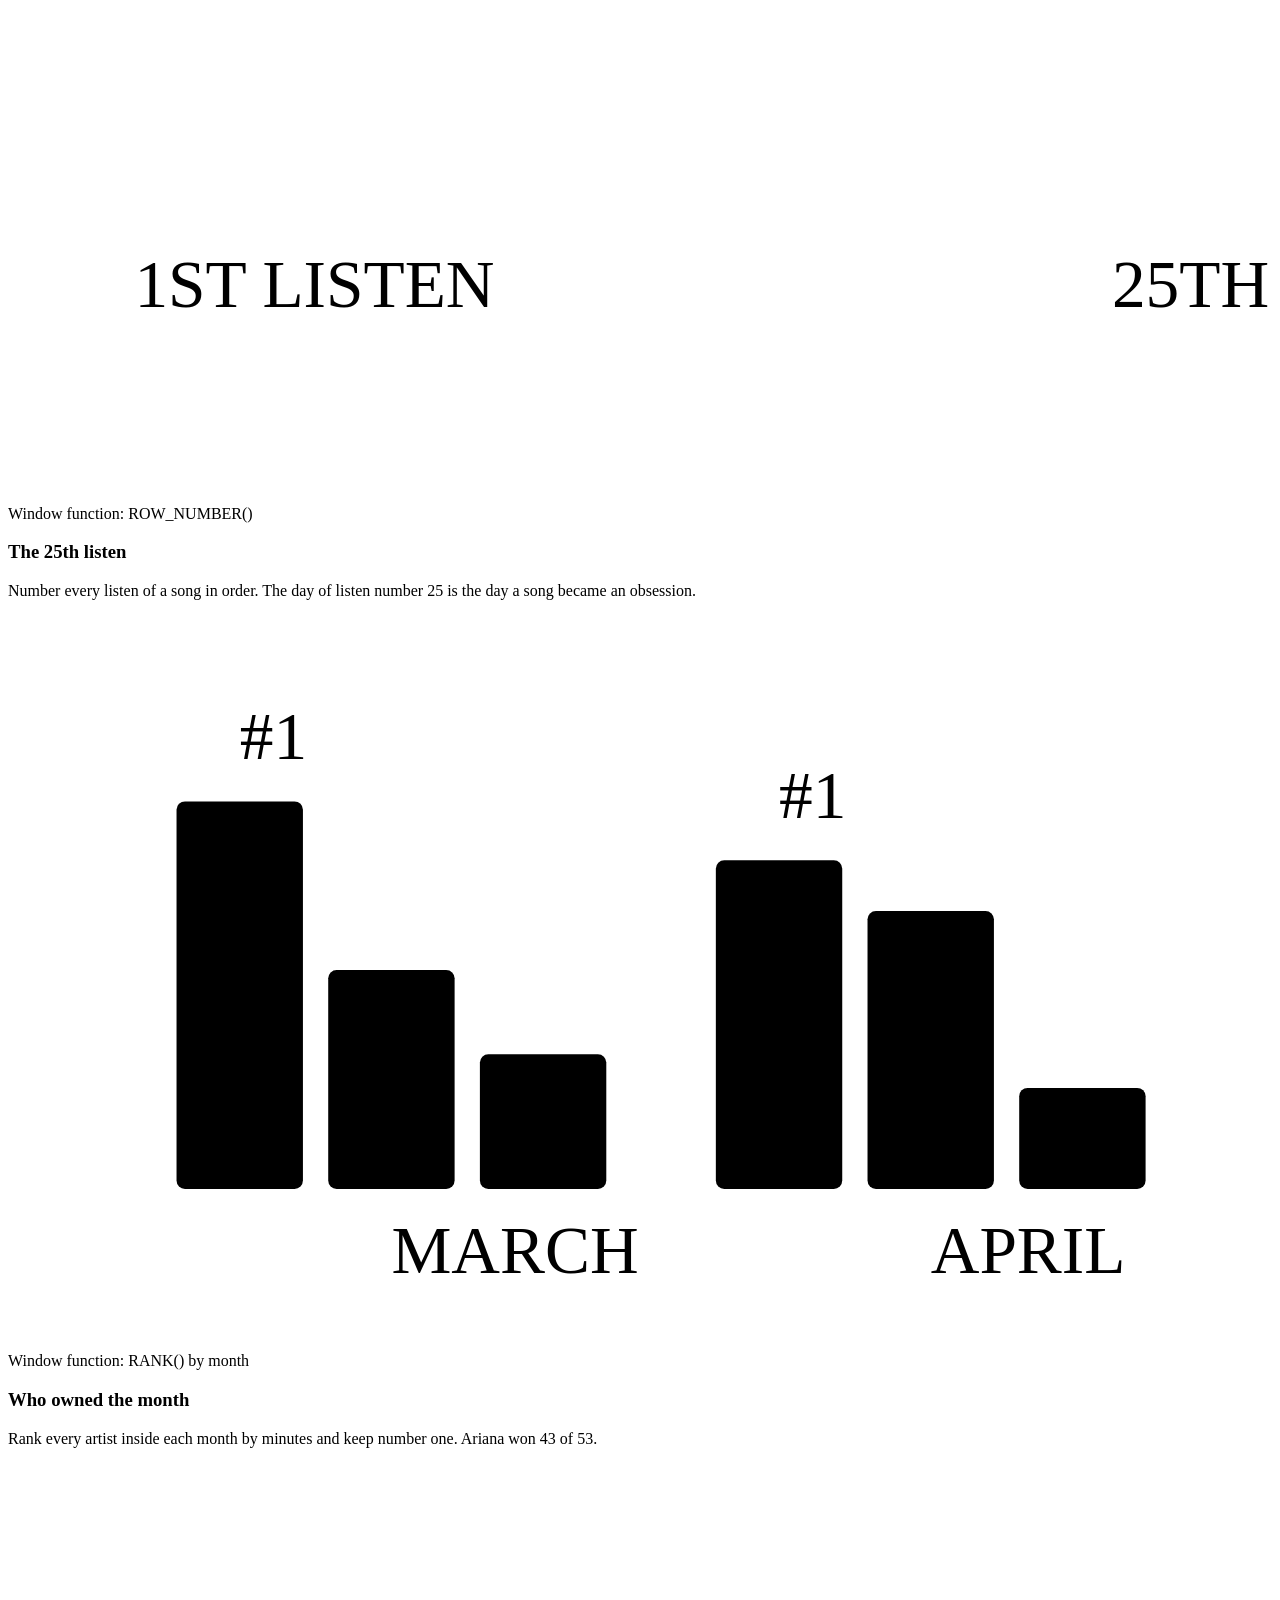
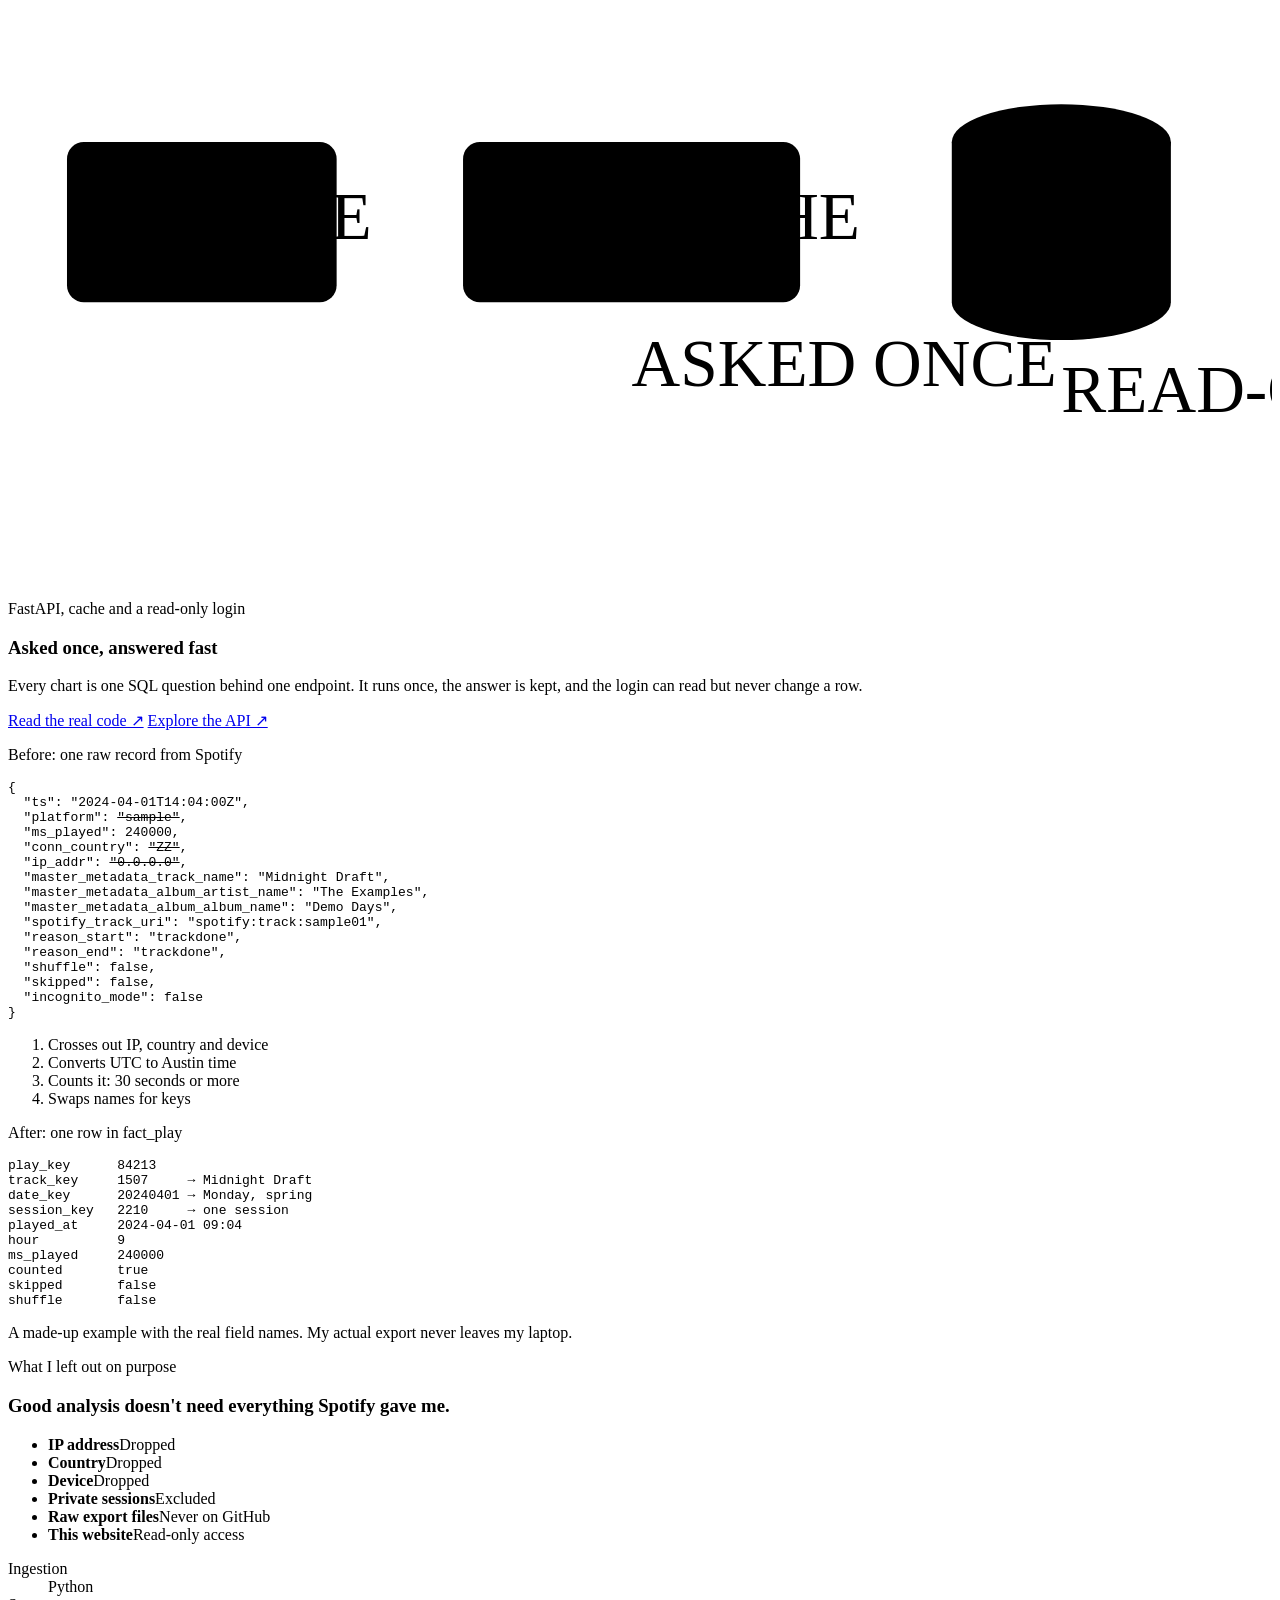
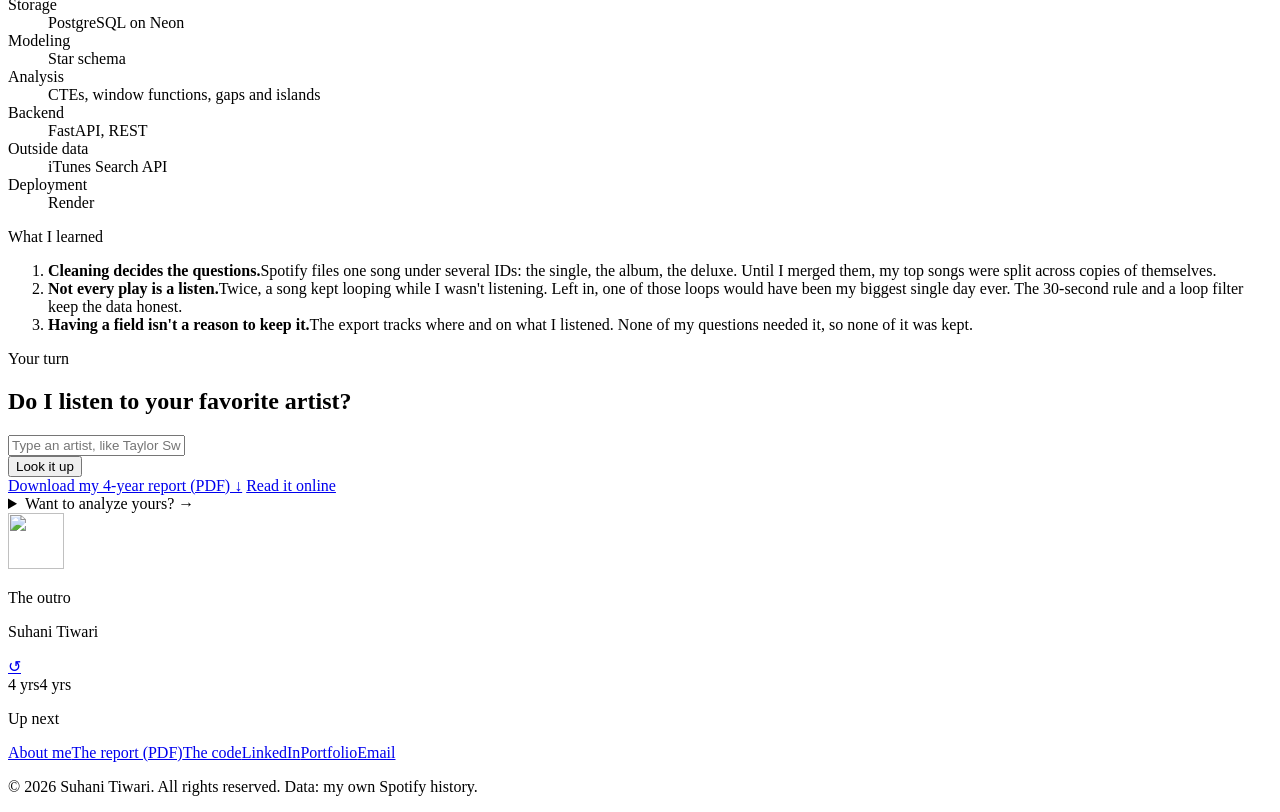
==== commit f78c62a9: "The life of any song, artist histories, how I changed year by year, and compare two eras" ====
--- a/app/static/index.html
+++ b/app/static/index.html
@@ -18,7 +18,7 @@
     <meta name="twitter:image" content="https://listening-history.onrender.com/static/share-card.jpg">
     <meta name="copyright" content="© 2026 Suhani Tiwari. All rights reserved.">
     <link rel="icon" href="data:image/svg+xml,<svg xmlns='http://www.w3.org/2000/svg' viewBox='0 0 100 100'><circle cx='50' cy='50' r='48' fill='%23D65478'/><circle cx='50' cy='50' r='14' fill='%2322090F'/></svg>">
-    <link rel="stylesheet" href="/static/styles.css?v=30">
+    <link rel="stylesheet" href="/static/styles.css?v=34">
 </head>
 <body>
 
@@ -144,10 +144,24 @@
             <p class="takeaway" id="tk-months"></p>
         </section>
         <section class="block" aria-labelledby="t-years">
-            <p class="eyebrow">Year in review</p>
-            <h2 id="t-years">Every year in one card</h2>
+            <p class="eyebrow">How I changed</p>
+            <h2 id="t-years">Year by year, side by side</h2>
+            <p class="sub">What Wrapped can't show: each year next to the one before. Arrows compare with the year before. 2022 starts in May.</p>
+            <div class="change" id="change"></div>
+            <p class="eyebrow change-cards">Songs of the year</p>
             <div class="years" id="years"></div>
             <p class="takeaway" id="tk-years"></p>
+        </section>
+
+        <section class="block" id="compare" aria-labelledby="t-cmp">
+            <p class="eyebrow">Compare two eras</p>
+            <h2 id="t-cmp">Me then, me now</h2>
+            <div class="cmp-pick">
+                <label>Compare <select id="cmpA" aria-label="First era"></select></label>
+                <label>with <select id="cmpB" aria-label="Second era"></select></label>
+            </div>
+            <p class="cmp-summary" id="cmpSummary" aria-live="polite"></p>
+            <div class="cmp-table" id="cmpTable"></div>
         </section>
     <header class="chapter" id="habits">
         <p class="chapter-n">Chapter 03</p>
@@ -460,7 +474,11 @@
     </div>
     <p class="player-legal">© 2026 Suhani Tiwari. All rights reserved. Data: my own Spotify history.</p>
 </footer>
+<dialog class="life" id="life" aria-labelledby="lifeTitle">
+    <button type="button" class="life-close" id="lifeClose" aria-label="Close">×</button>
+    <div id="lifeBody"></div>
+</dialog>
 <audio id="player" preload="none"></audio>
-<script src="/static/app.js?v=30"></script>
+<script src="/static/app.js?v=36"></script>
 </body>
 </html>
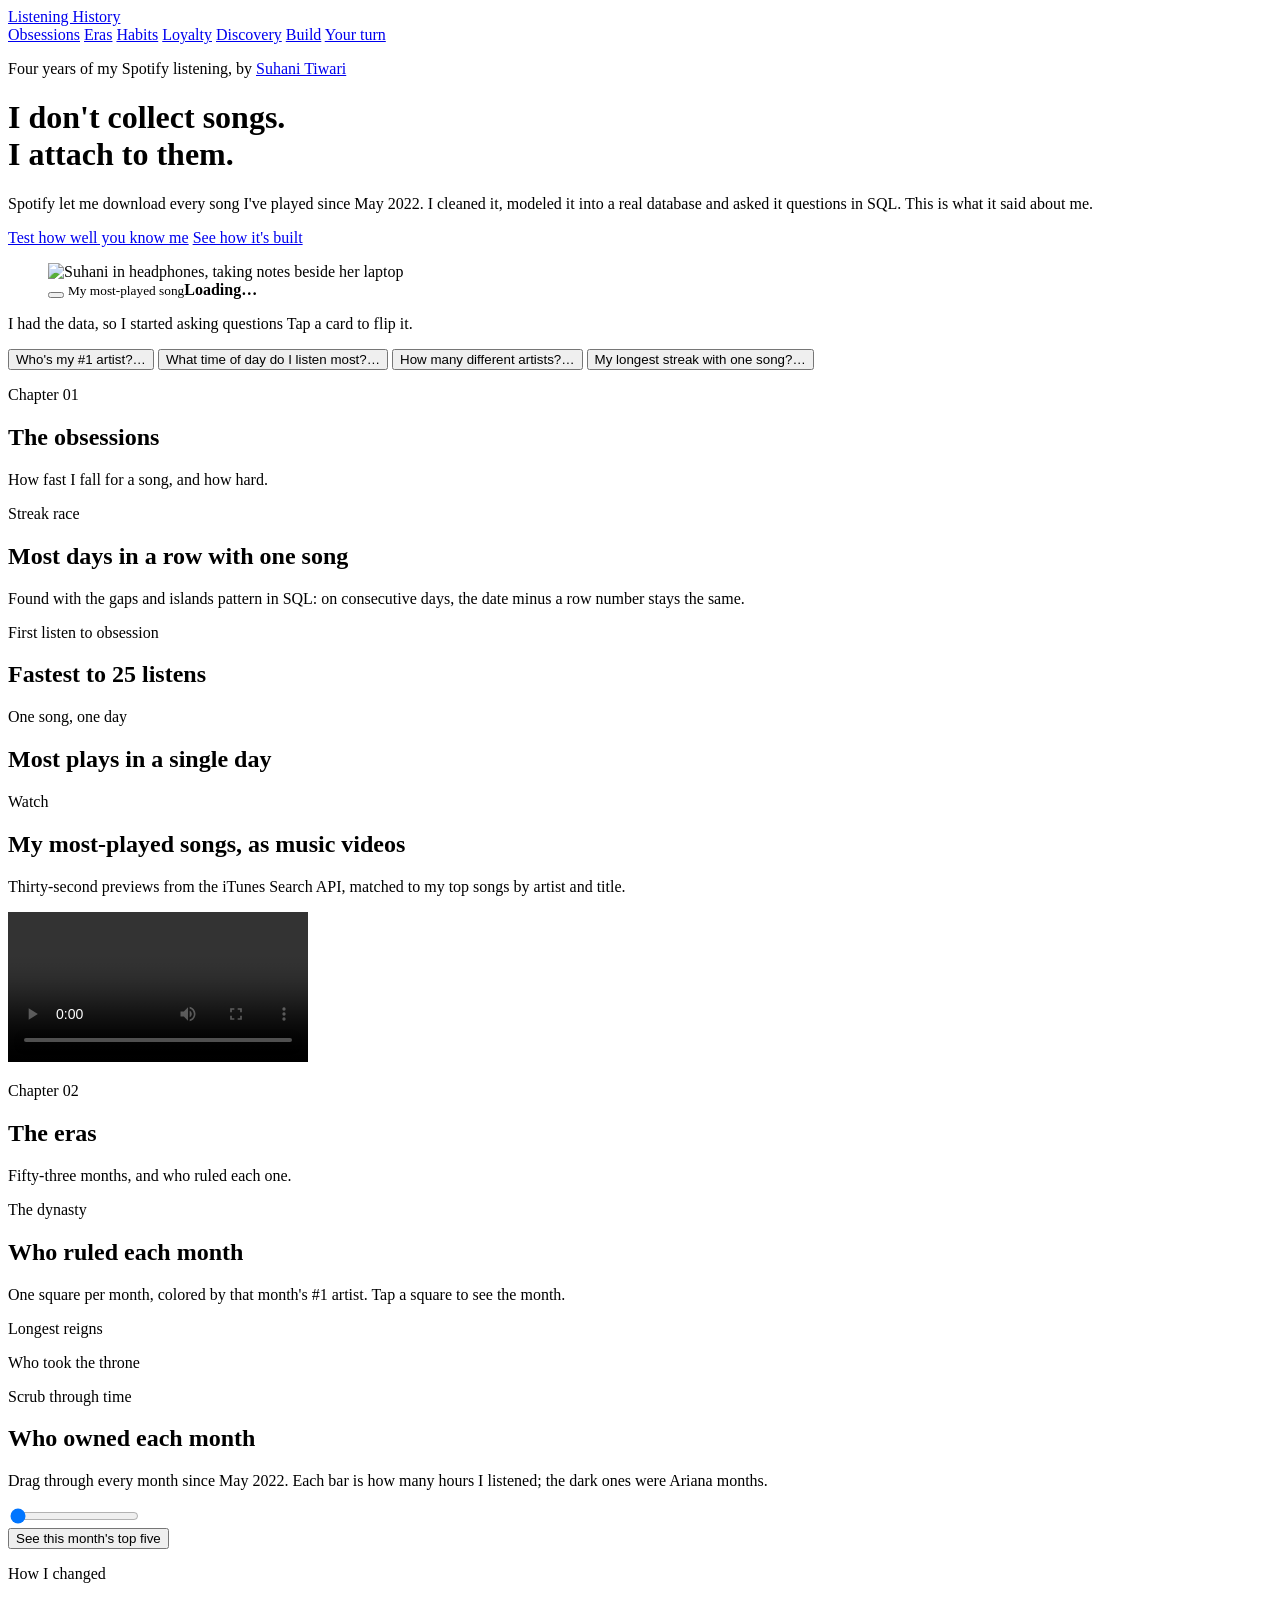
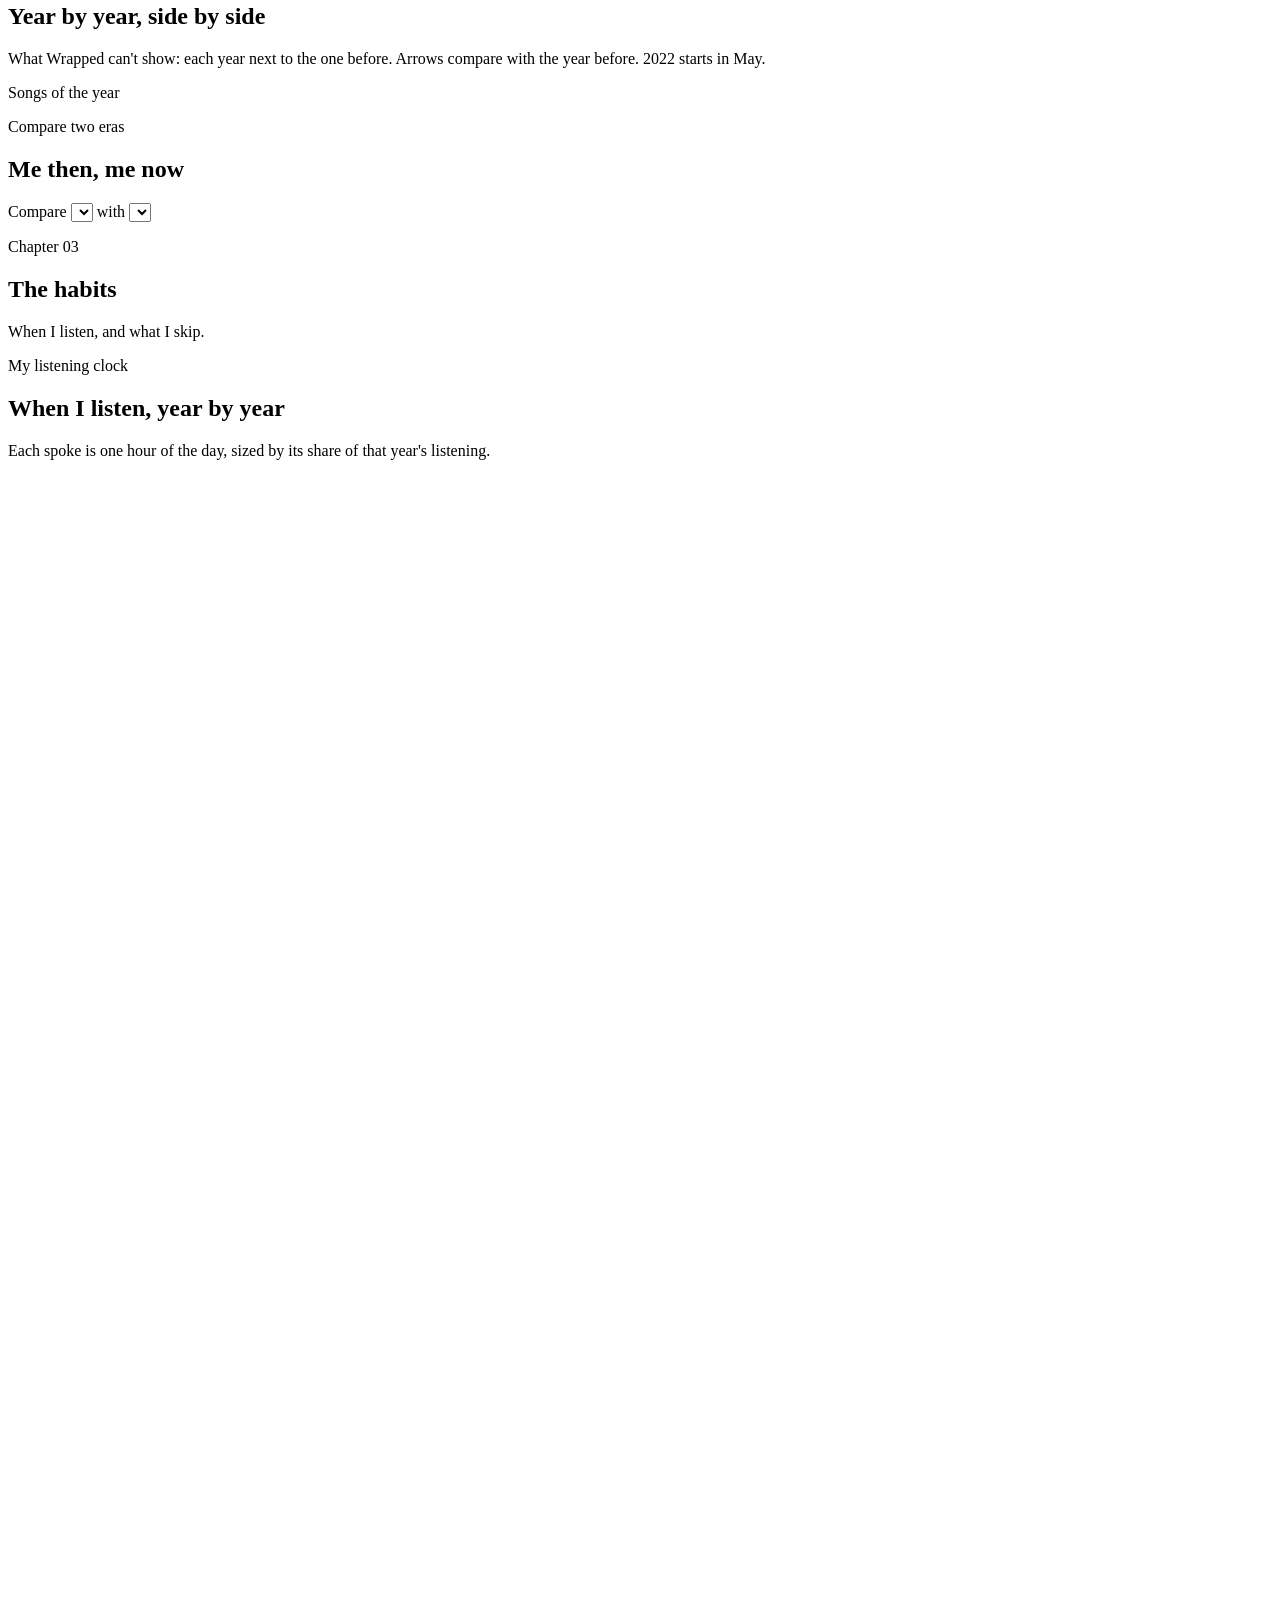
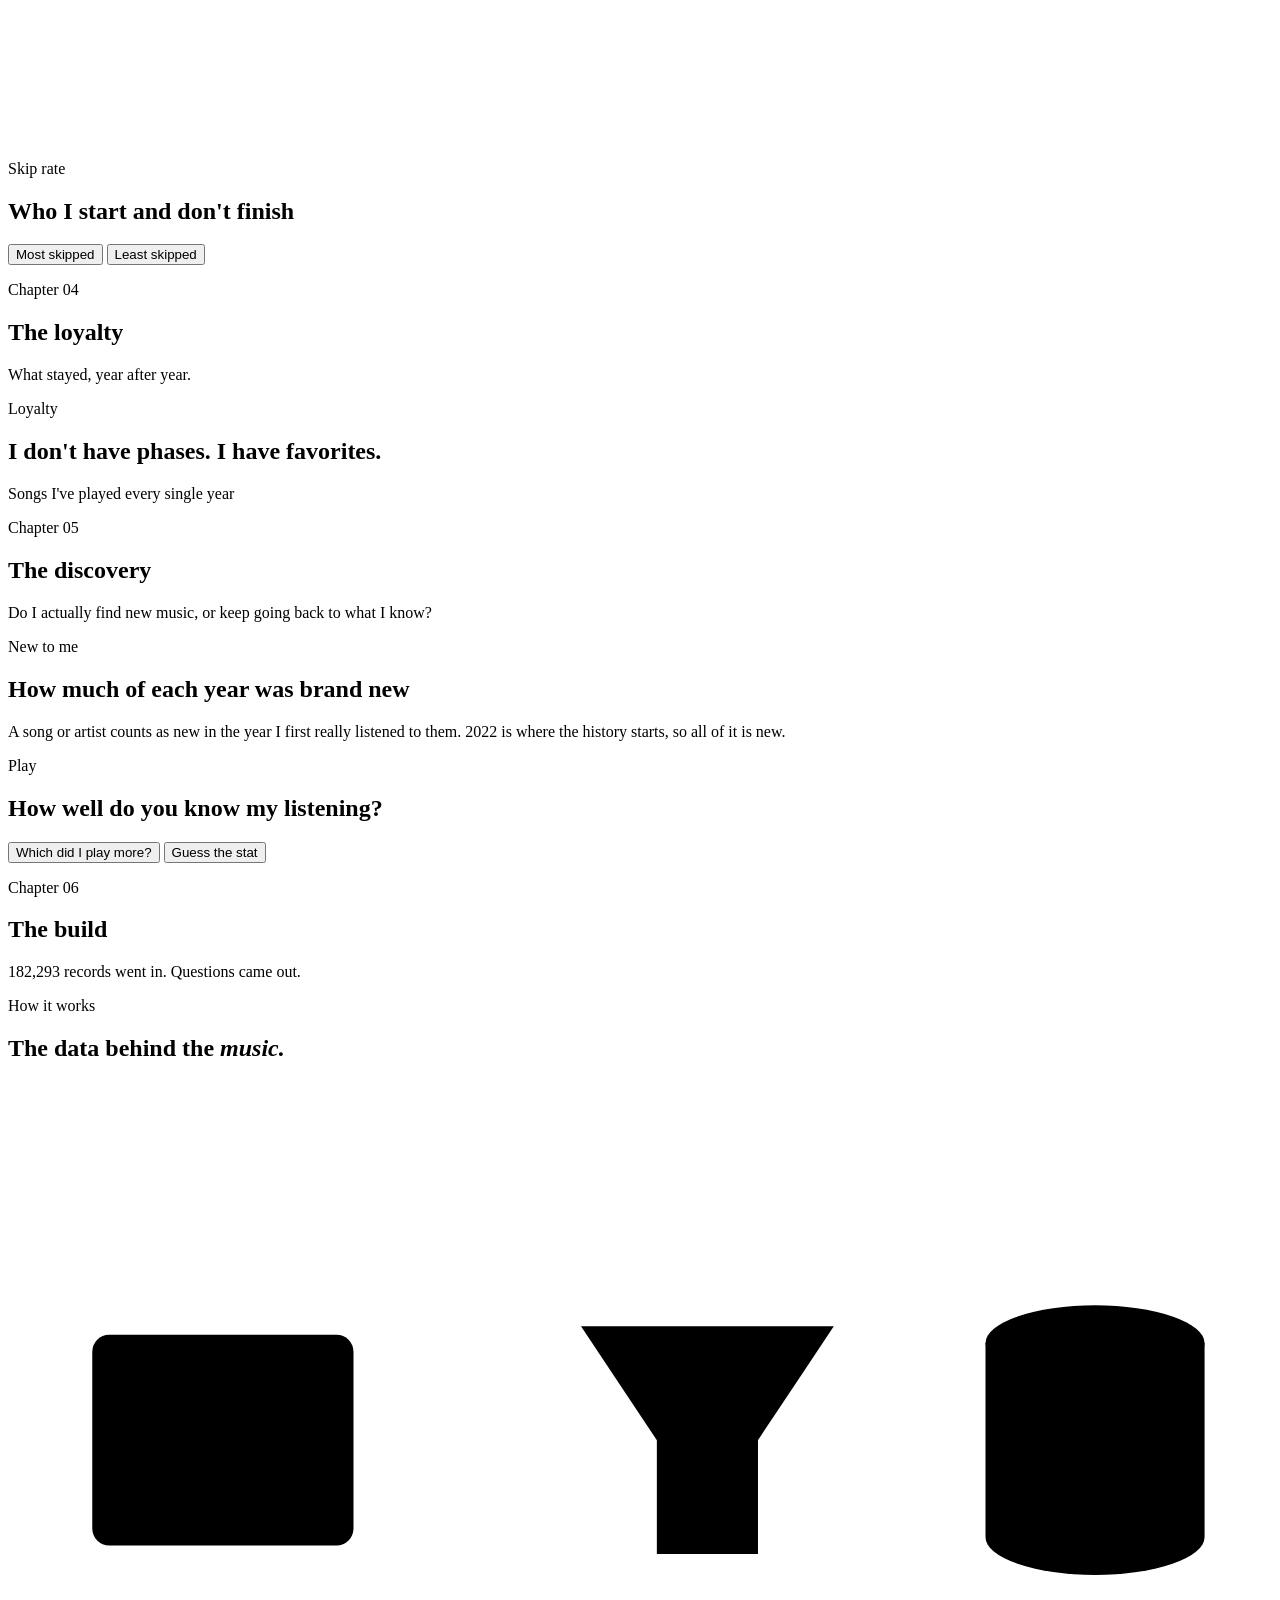
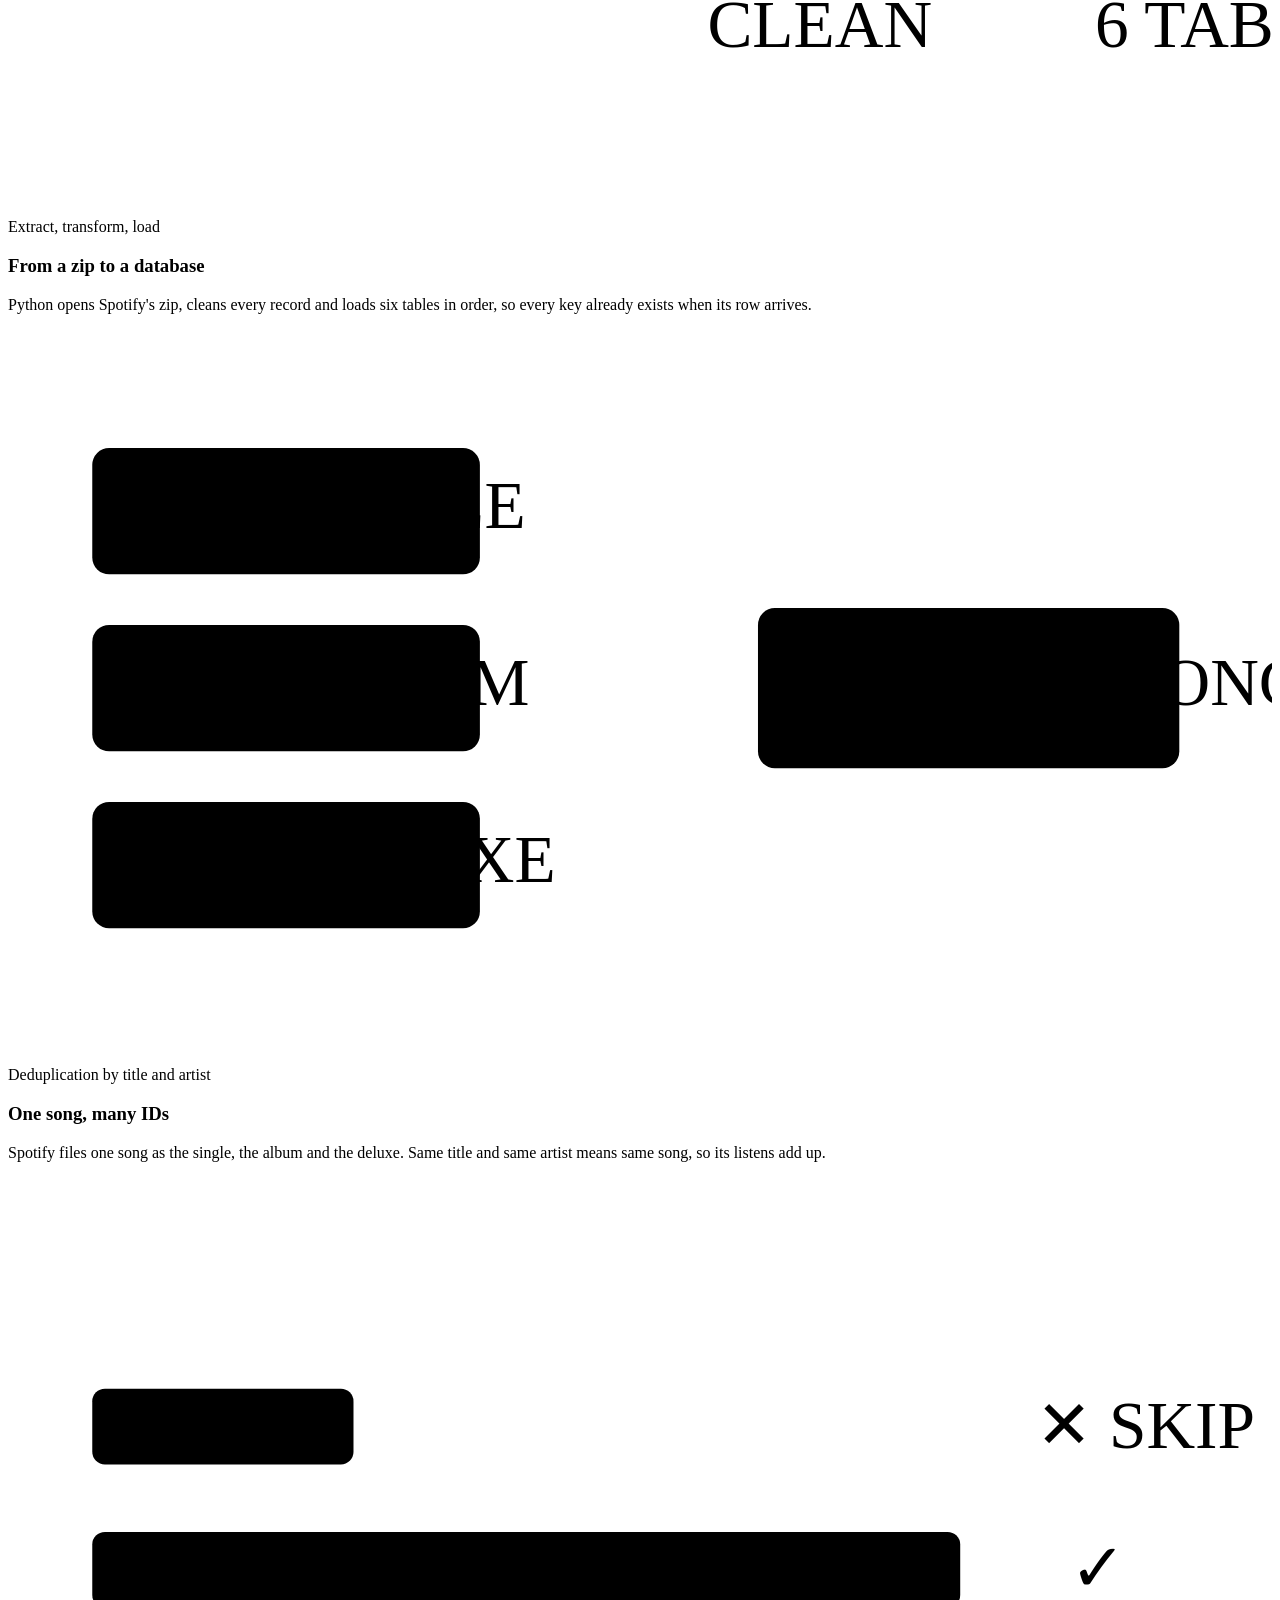
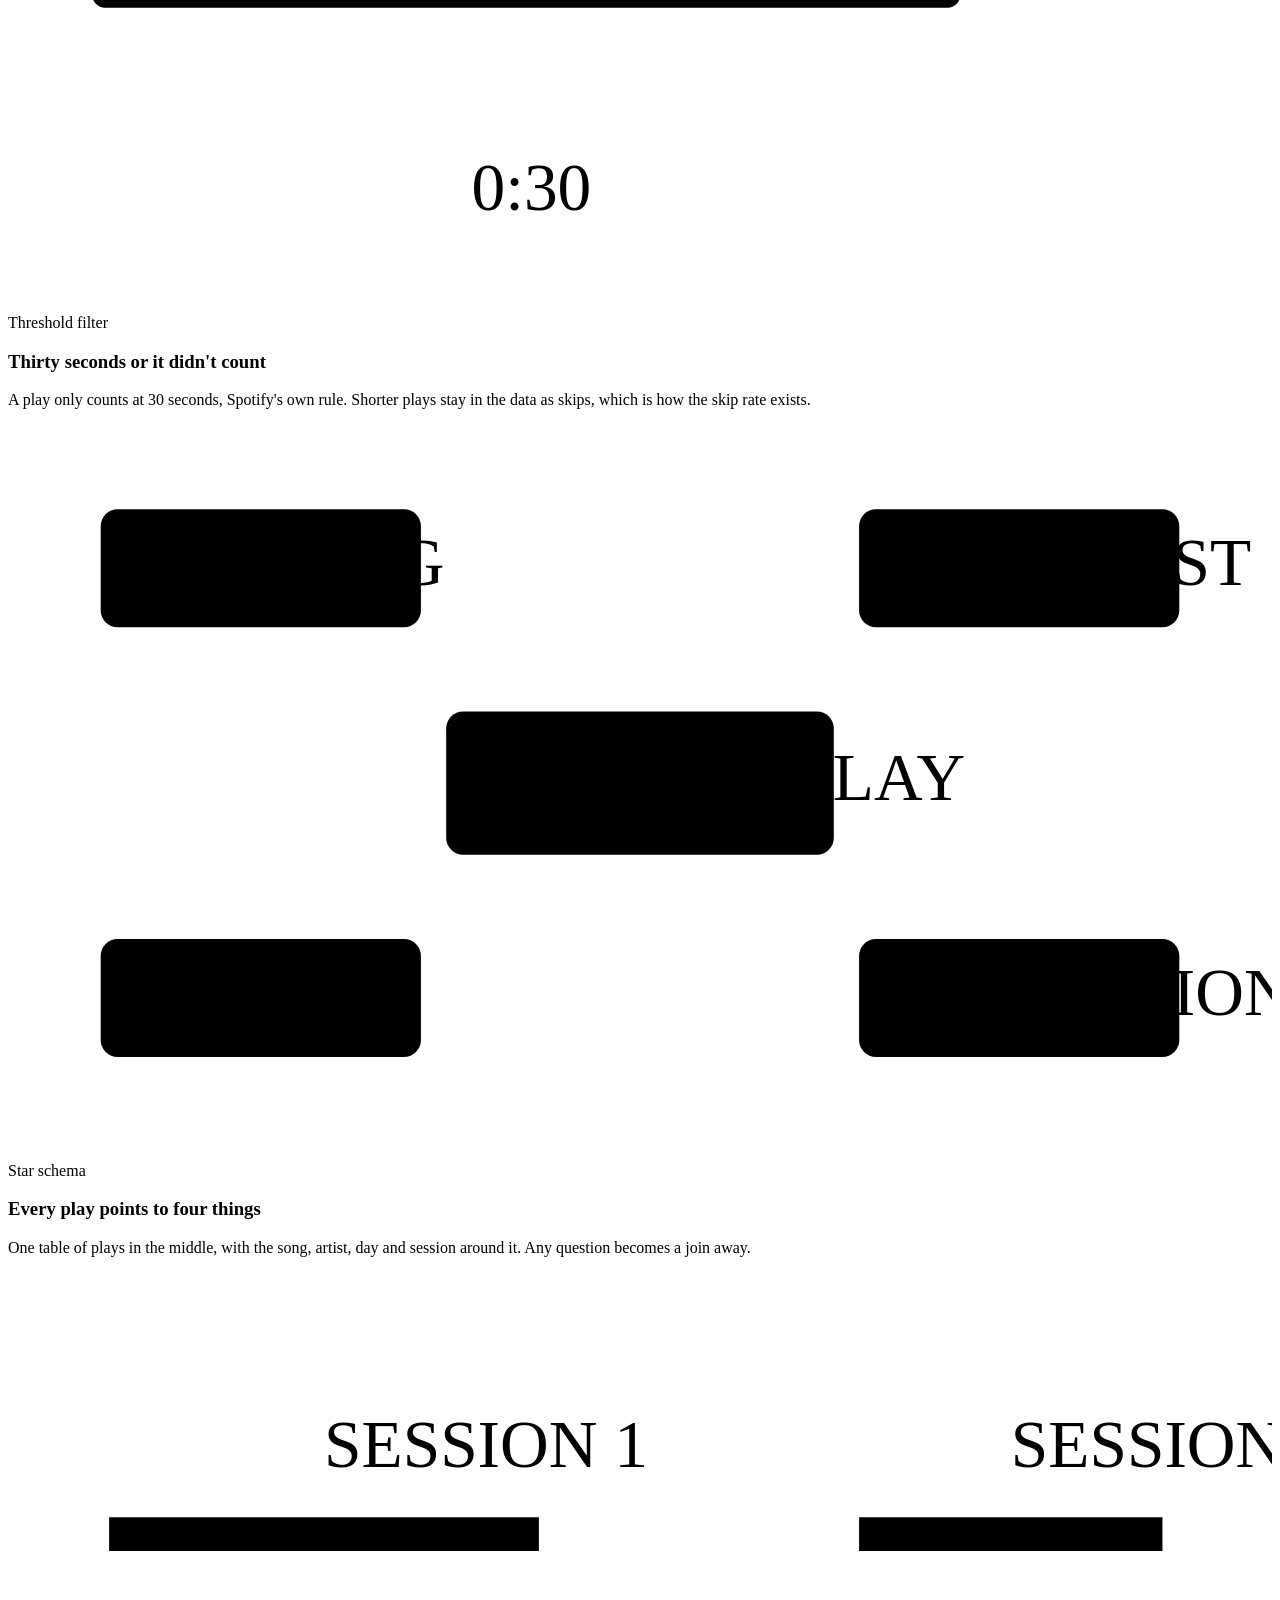
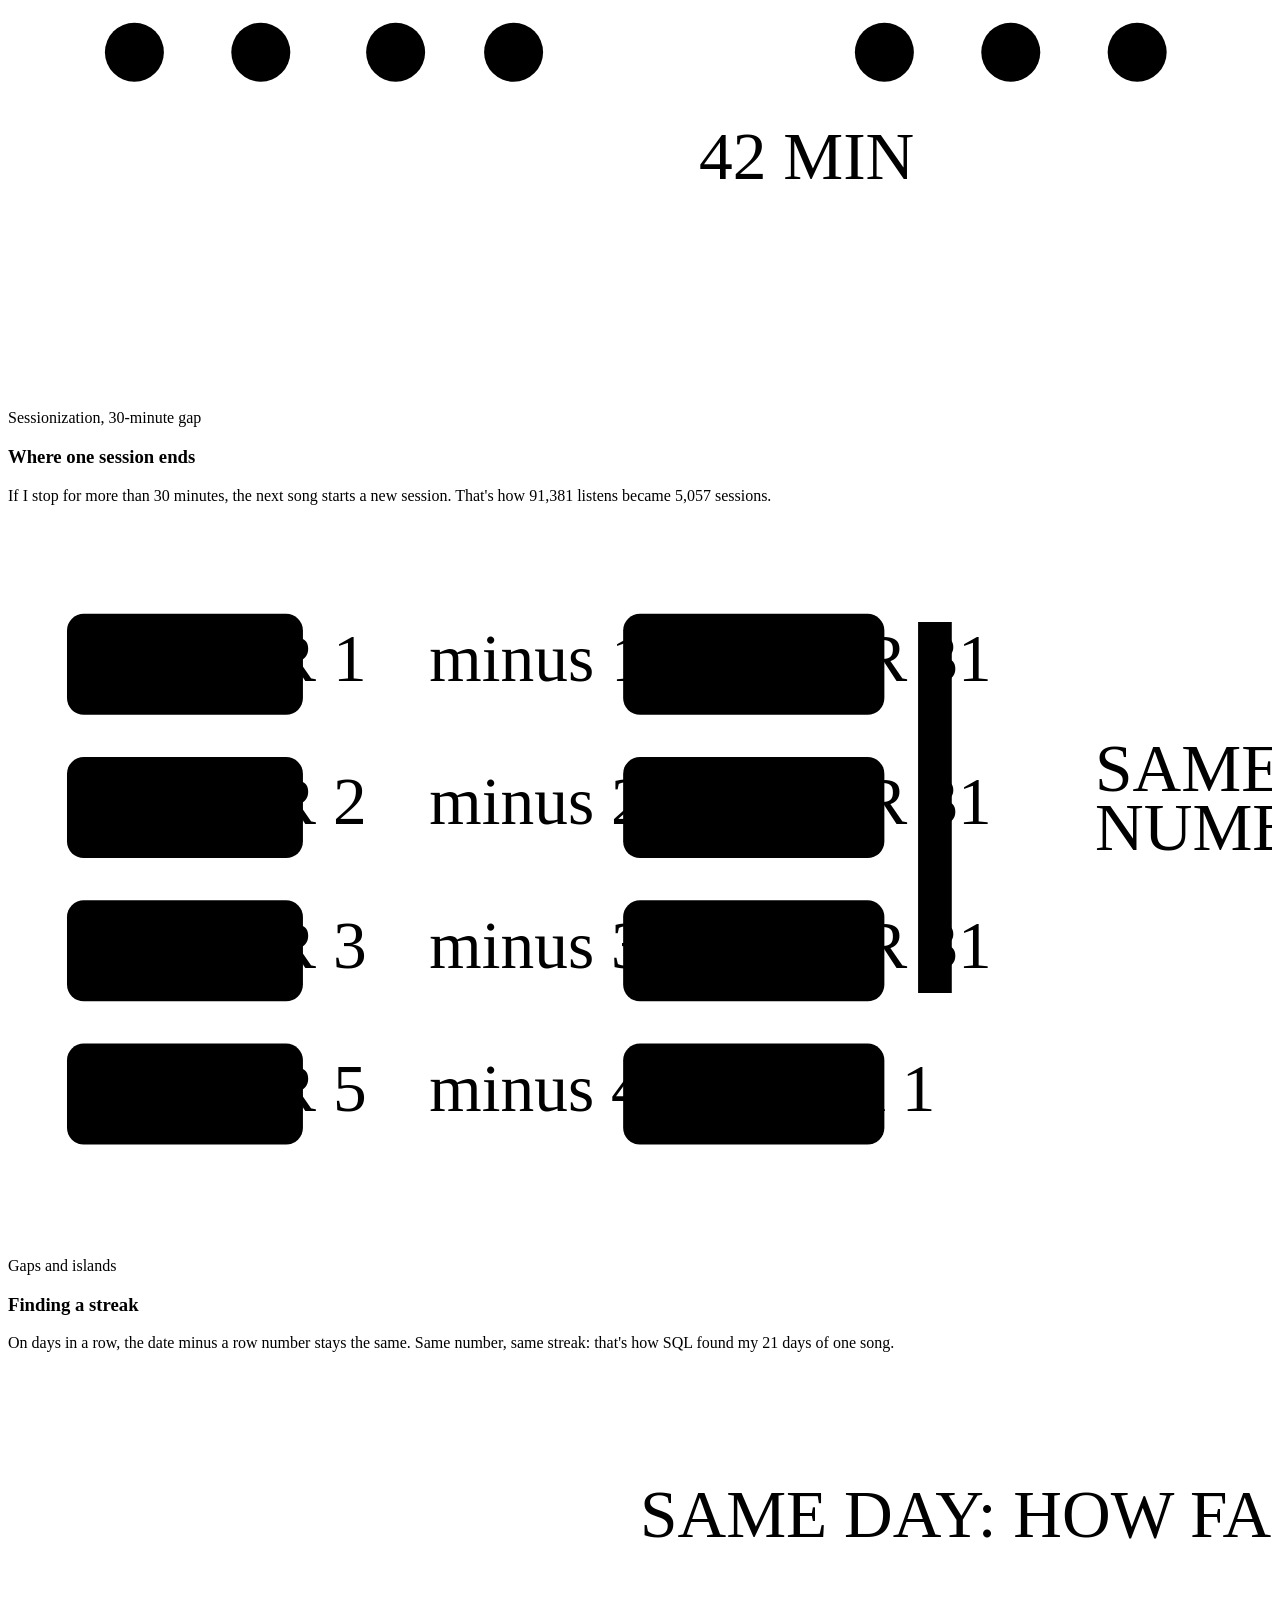
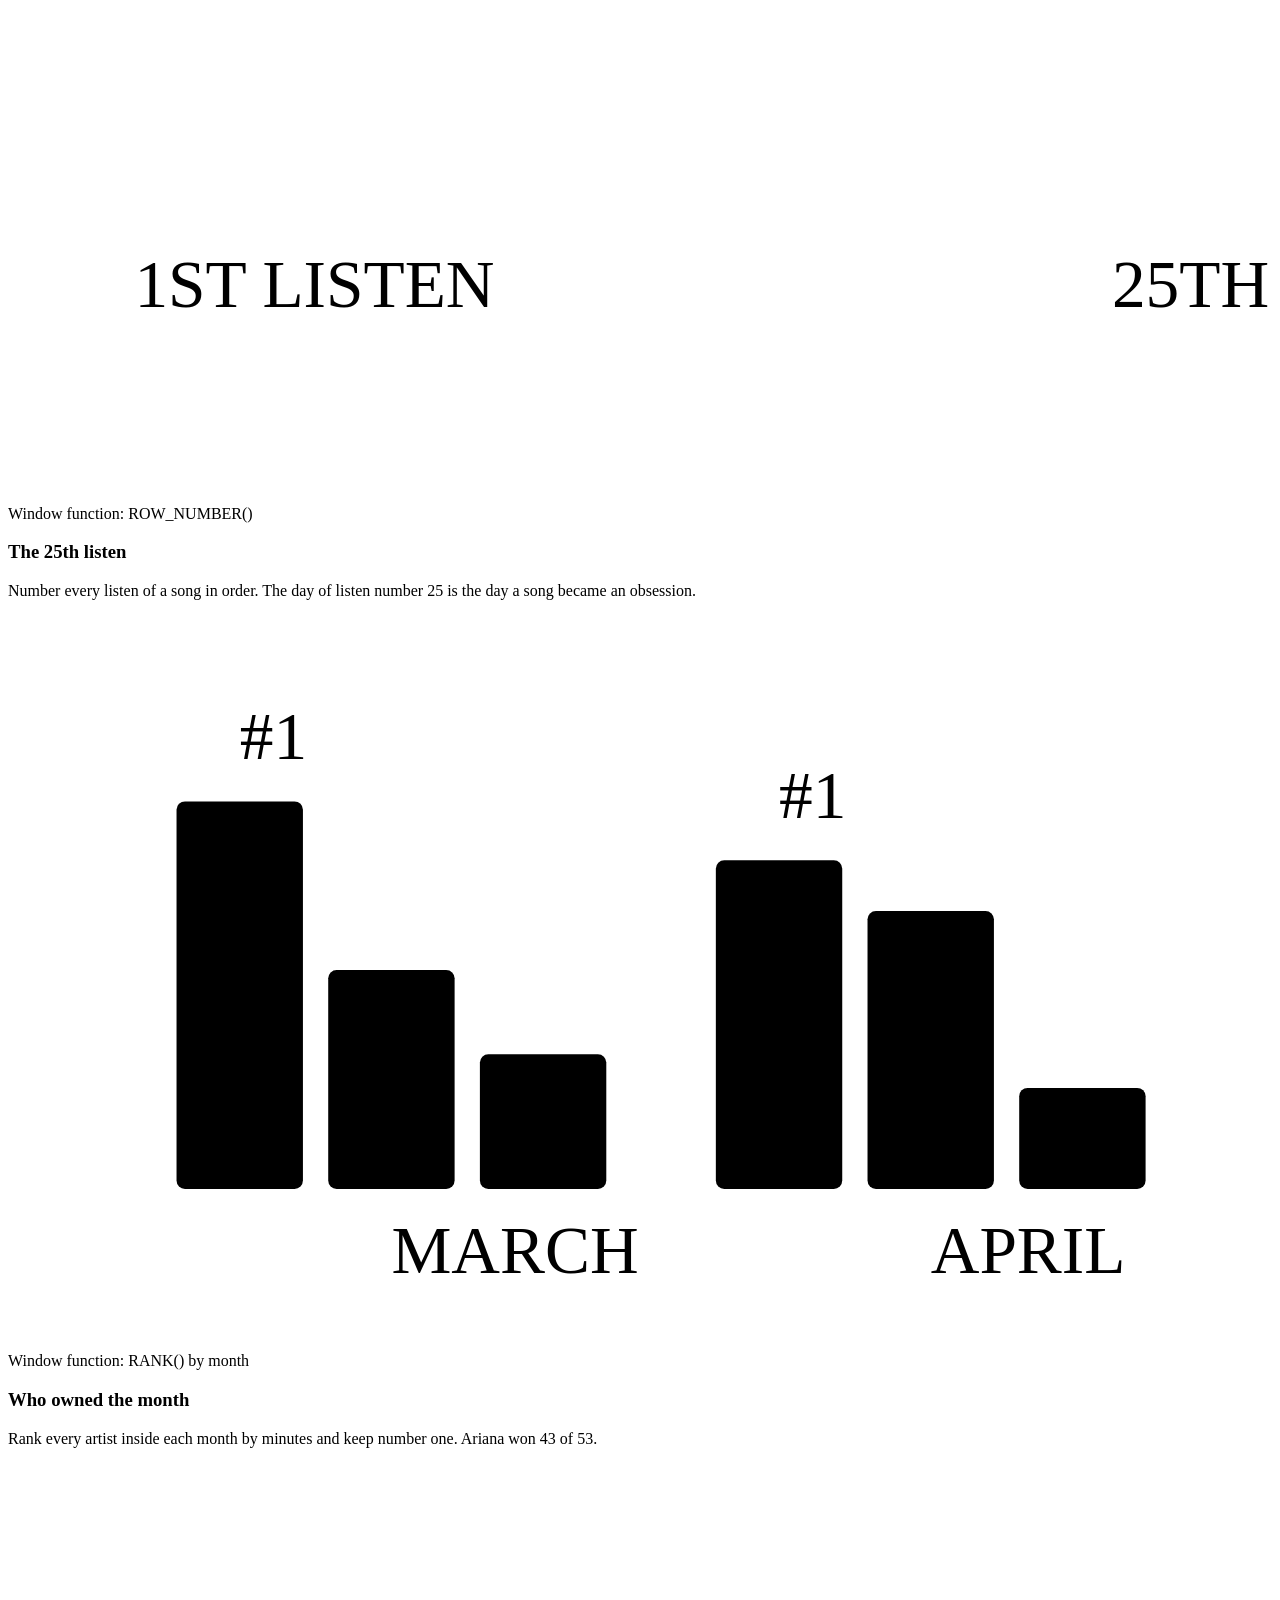
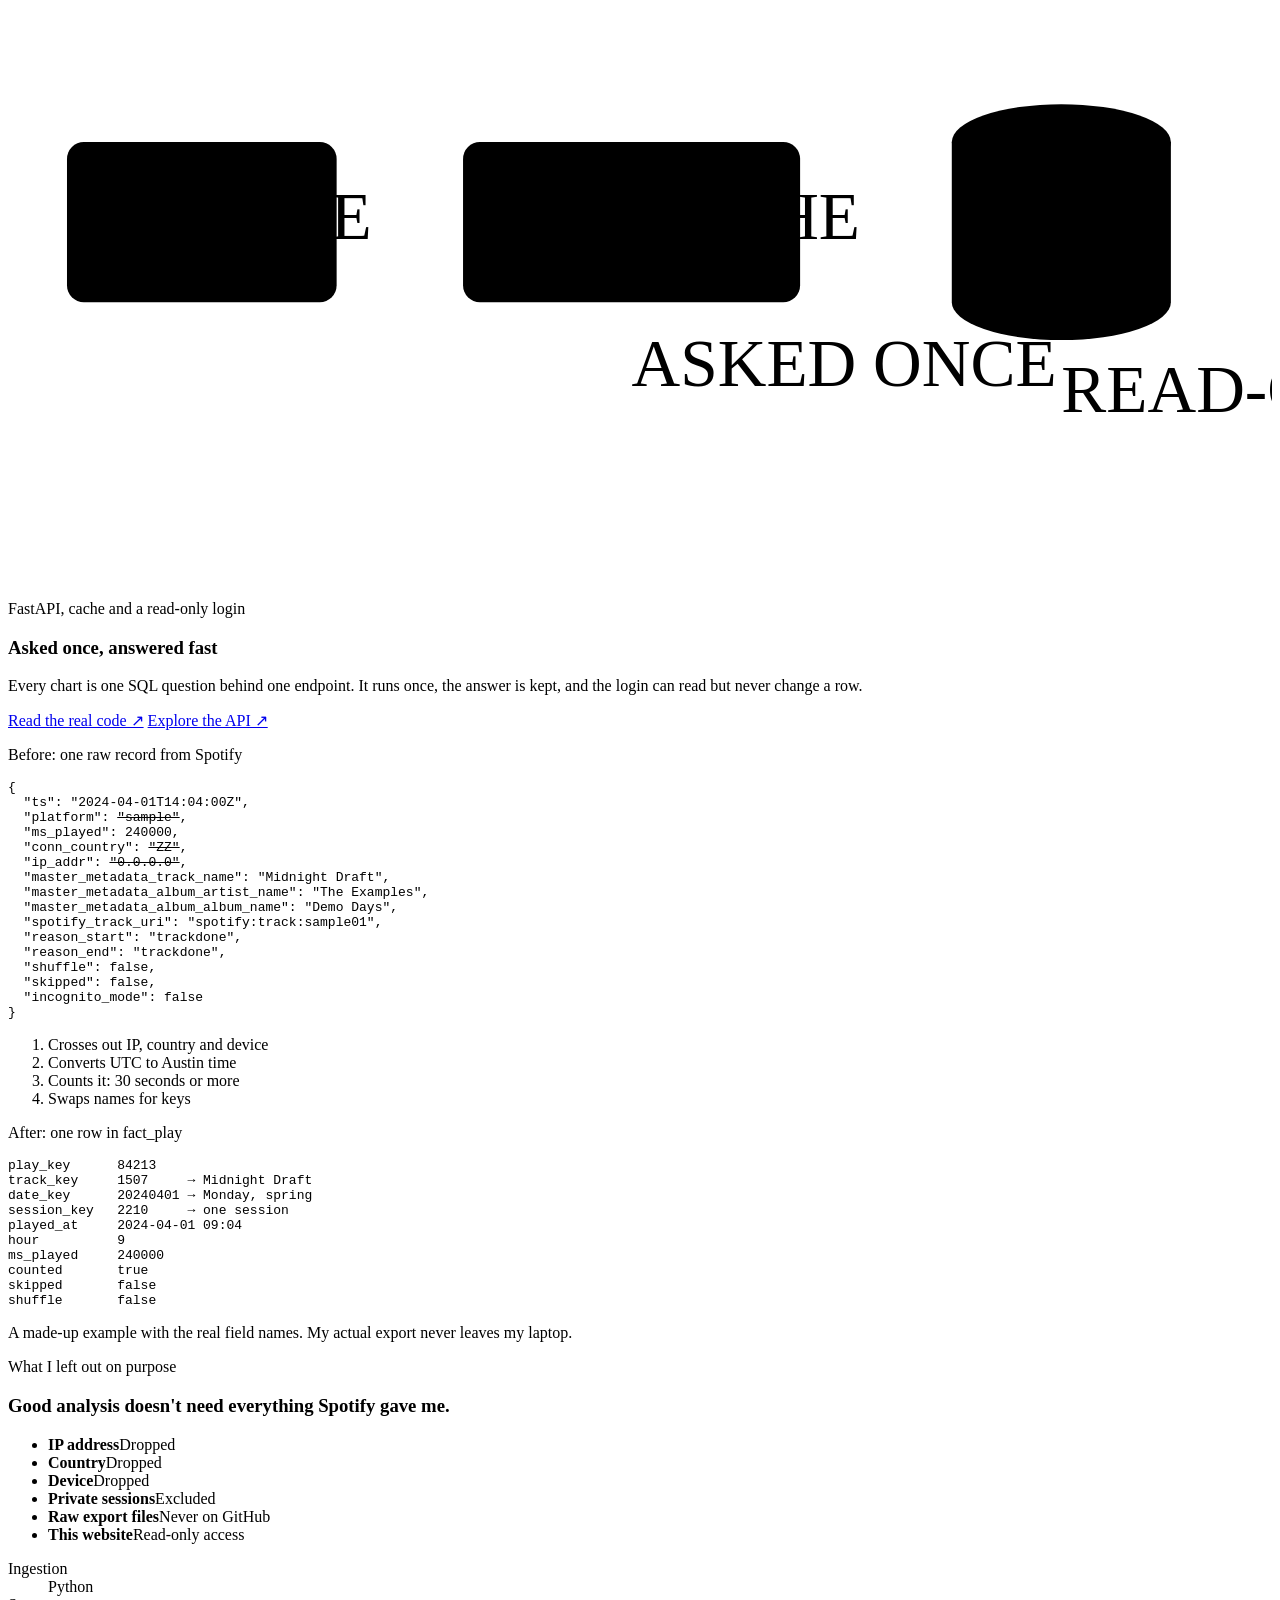
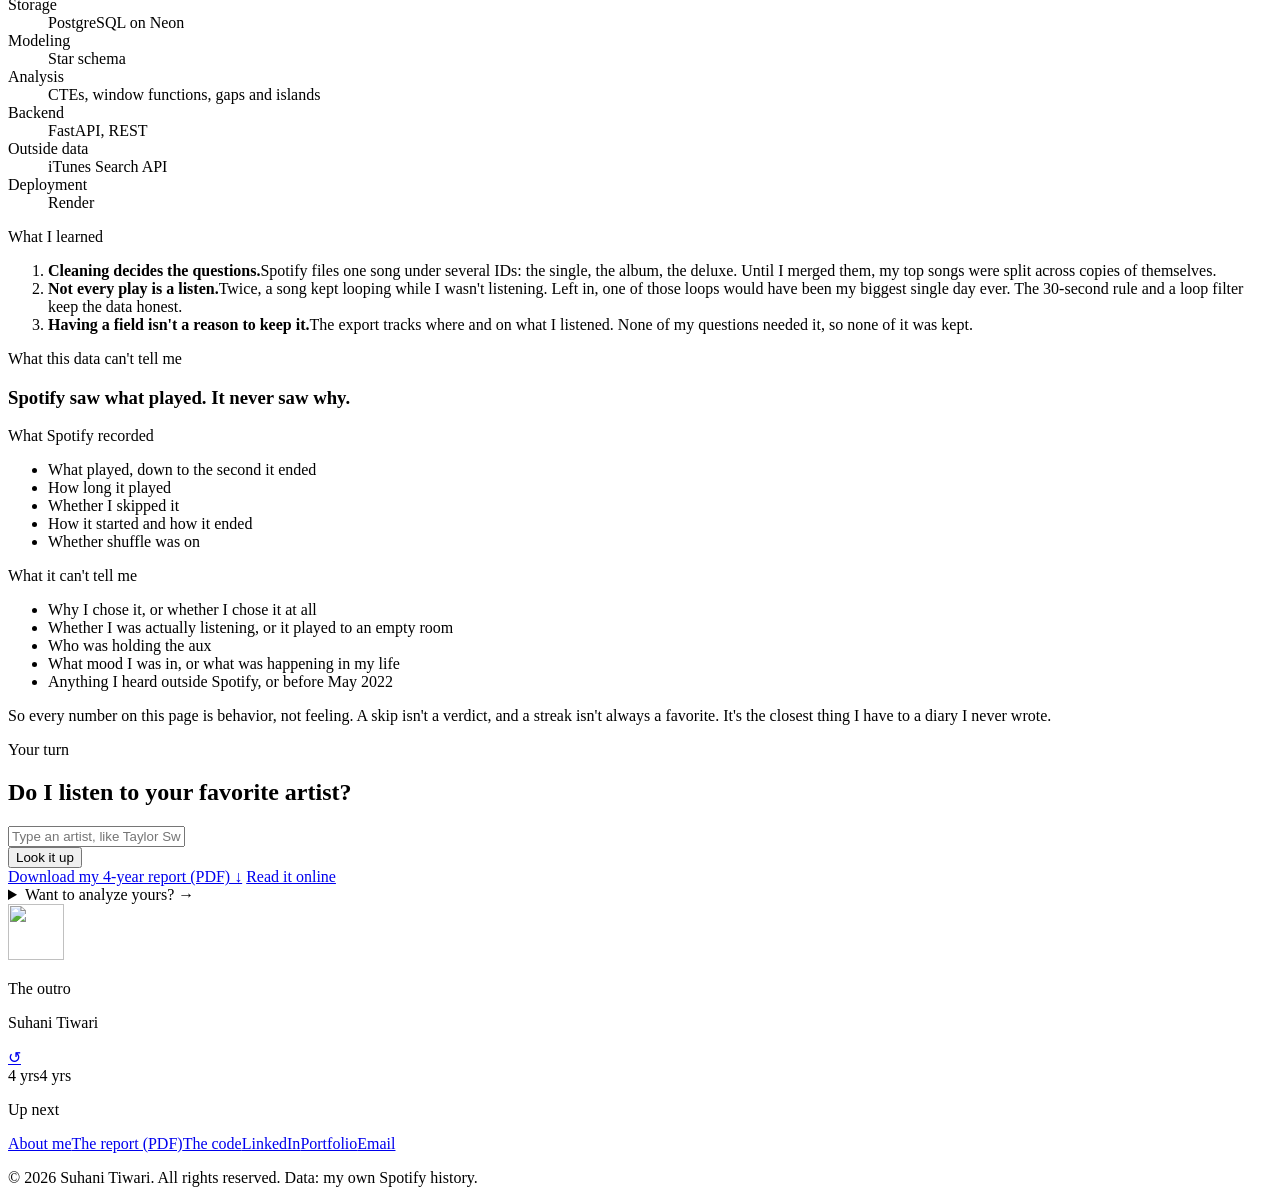
==== commit 208e0c60: "Build: what this data can't tell me" ====
--- a/app/static/index.html
+++ b/app/static/index.html
@@ -18,7 +18,7 @@
     <meta name="twitter:image" content="https://listening-history.onrender.com/static/share-card.jpg">
     <meta name="copyright" content="© 2026 Suhani Tiwari. All rights reserved.">
     <link rel="icon" href="data:image/svg+xml,<svg xmlns='http://www.w3.org/2000/svg' viewBox='0 0 100 100'><circle cx='50' cy='50' r='48' fill='%23D65478'/><circle cx='50' cy='50' r='14' fill='%2322090F'/></svg>">
-    <link rel="stylesheet" href="/static/styles.css?v=34">
+    <link rel="stylesheet" href="/static/styles.css?v=40">
 </head>
 <body>
 
@@ -423,6 +423,34 @@
                 <li><b>Having a field isn't a reason to keep it.</b><span>The export tracks where and on what I listened. None of my questions needed it, so none of it was kept.</span></li>
             </ol>
         </div>
+
+        <div class="limits" aria-labelledby="t-limits">
+            <p class="eyebrow">What this data can't tell me</p>
+            <h3 class="h3" id="t-limits">Spotify saw what played. It never saw why.</h3>
+            <div class="limits-grid">
+                <div class="limits-col">
+                    <p class="limits-k">What Spotify recorded</p>
+                    <ul class="limits-yes">
+                        <li>What played, down to the second it ended</li>
+                        <li>How long it played</li>
+                        <li>Whether I skipped it</li>
+                        <li>How it started and how it ended</li>
+                        <li>Whether shuffle was on</li>
+                    </ul>
+                </div>
+                <div class="limits-col">
+                    <p class="limits-k">What it can't tell me</p>
+                    <ul class="limits-no">
+                        <li>Why I chose it, or whether I chose it at all</li>
+                        <li>Whether I was actually listening, or it played to an empty room</li>
+                        <li>Who was holding the aux</li>
+                        <li>What mood I was in, or what was happening in my life</li>
+                        <li>Anything I heard outside Spotify, or before May 2022</li>
+                    </ul>
+                </div>
+            </div>
+            <p class="limits-end">So every number on this page is behavior, not feeling. A skip isn't a verdict, and a streak isn't always a favorite. It's the closest thing I have to a diary I never wrote.</p>
+        </div>
     </section>
 
     <!-- YOUR TURN -->
